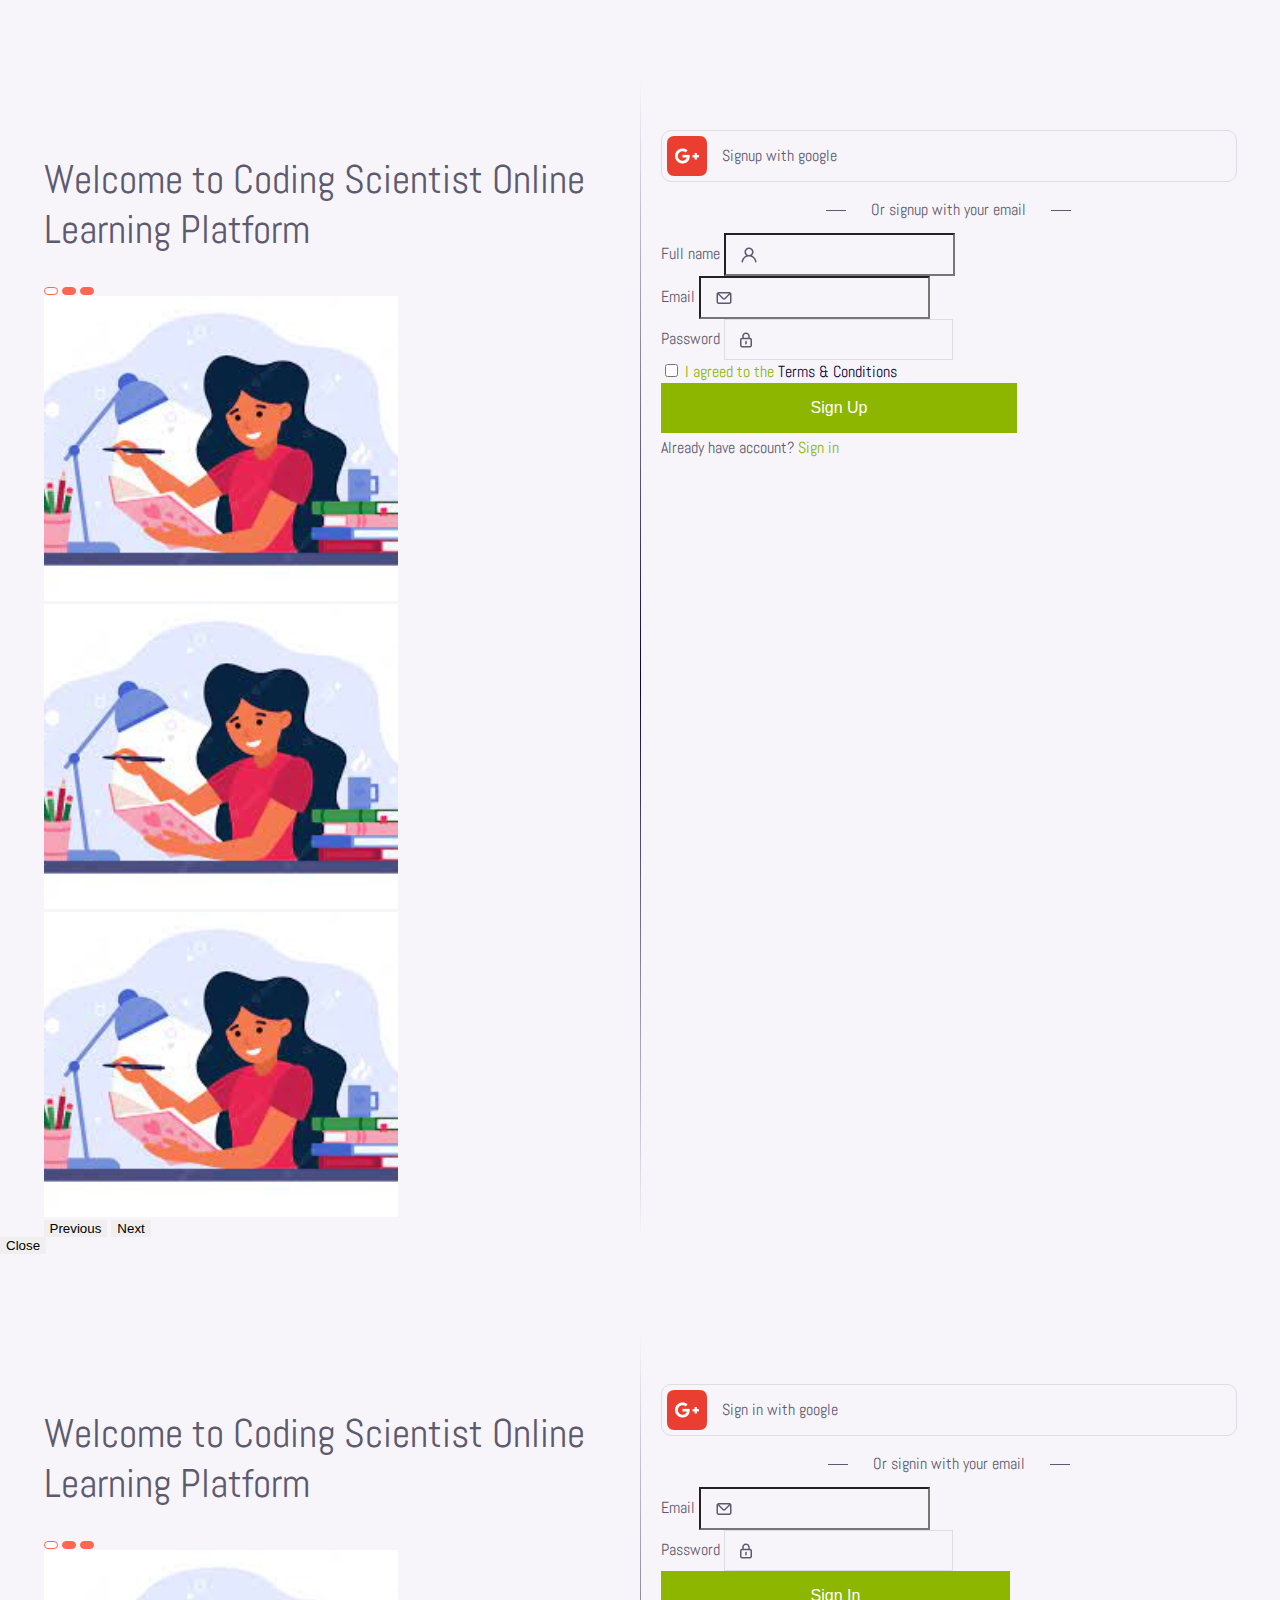
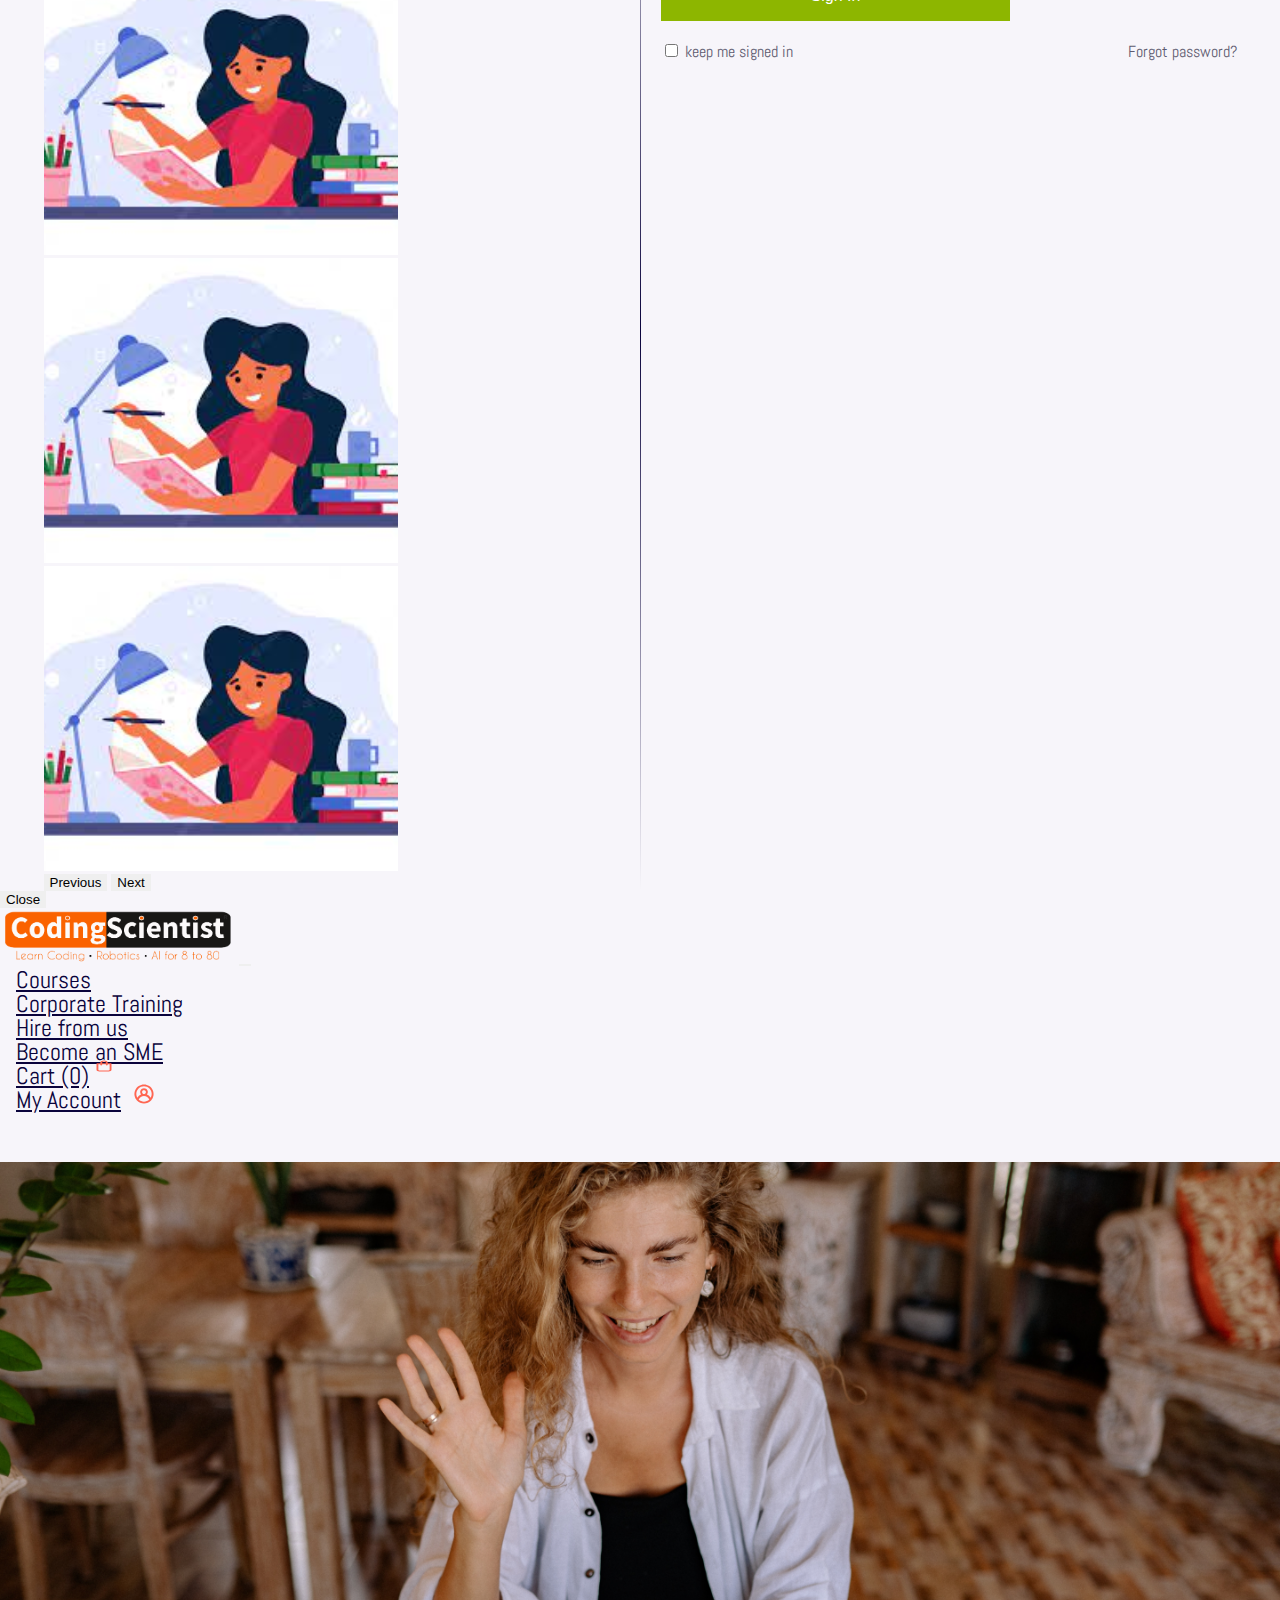
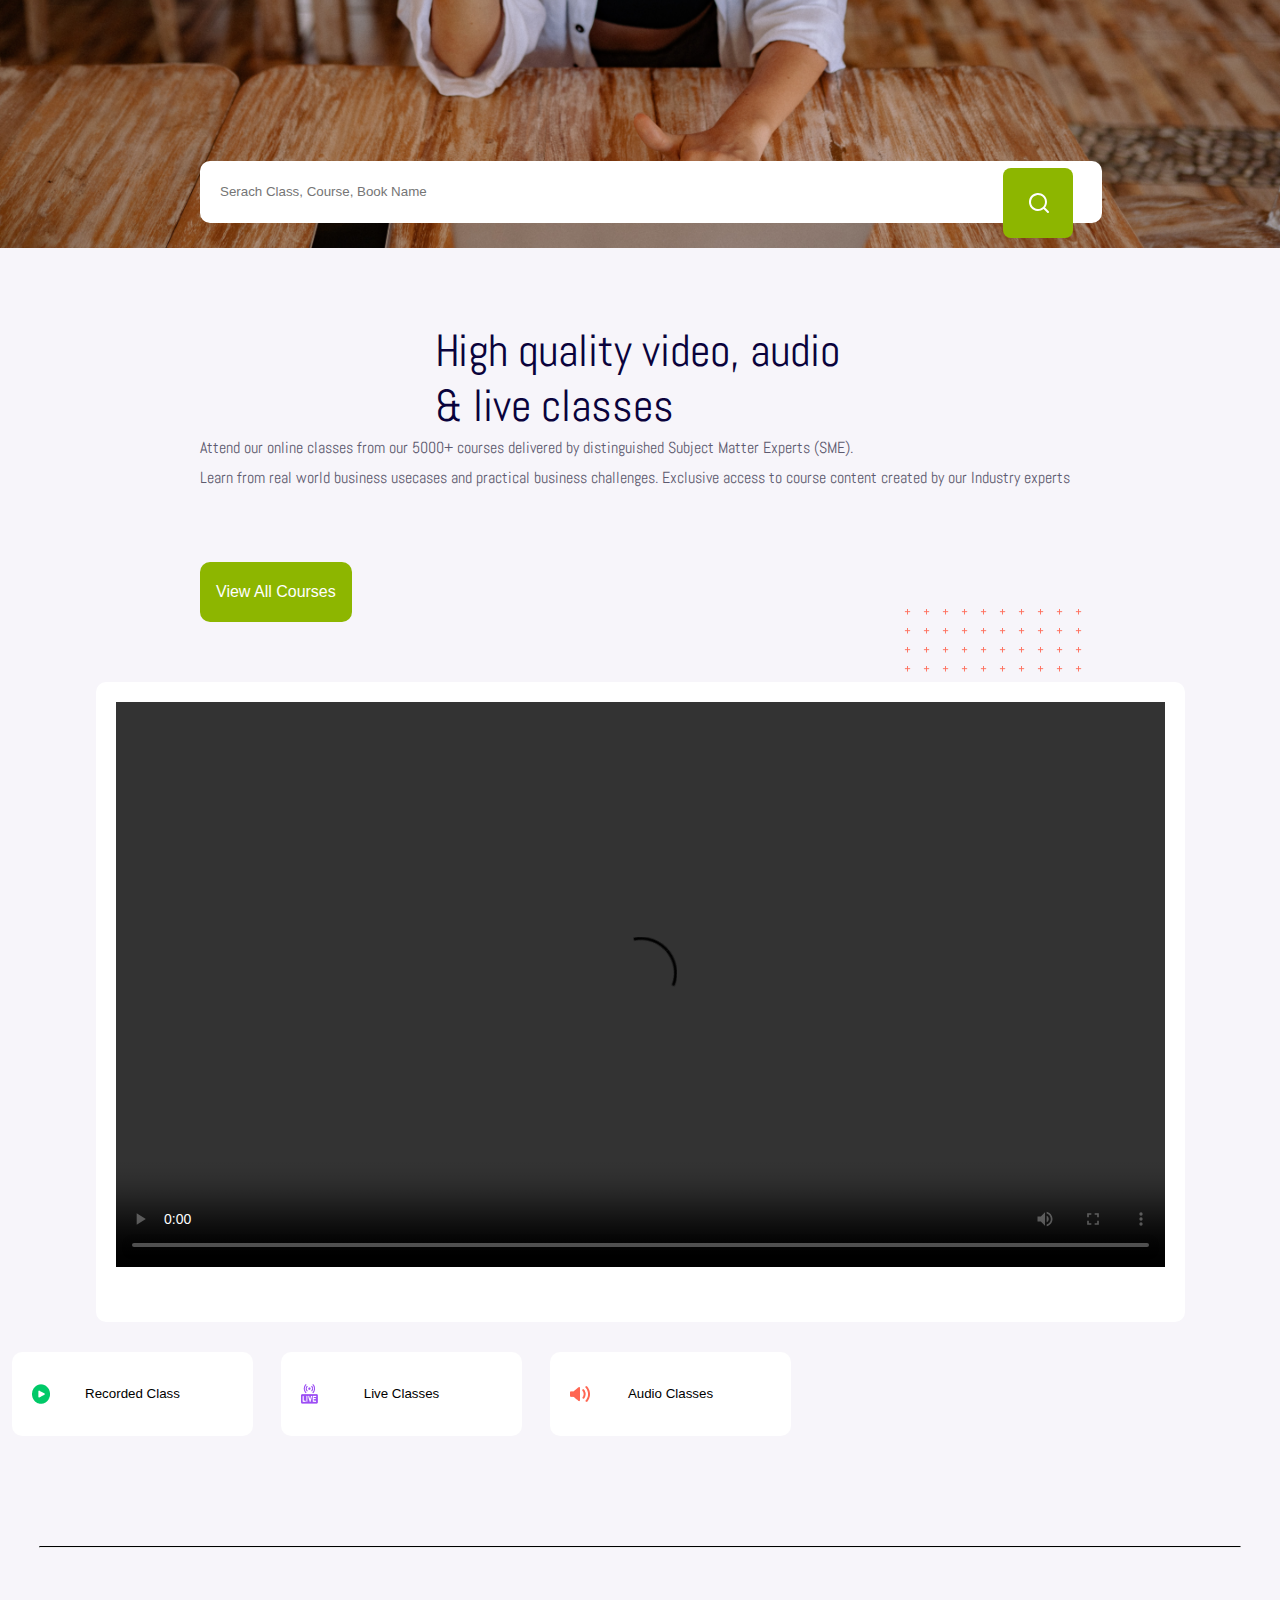
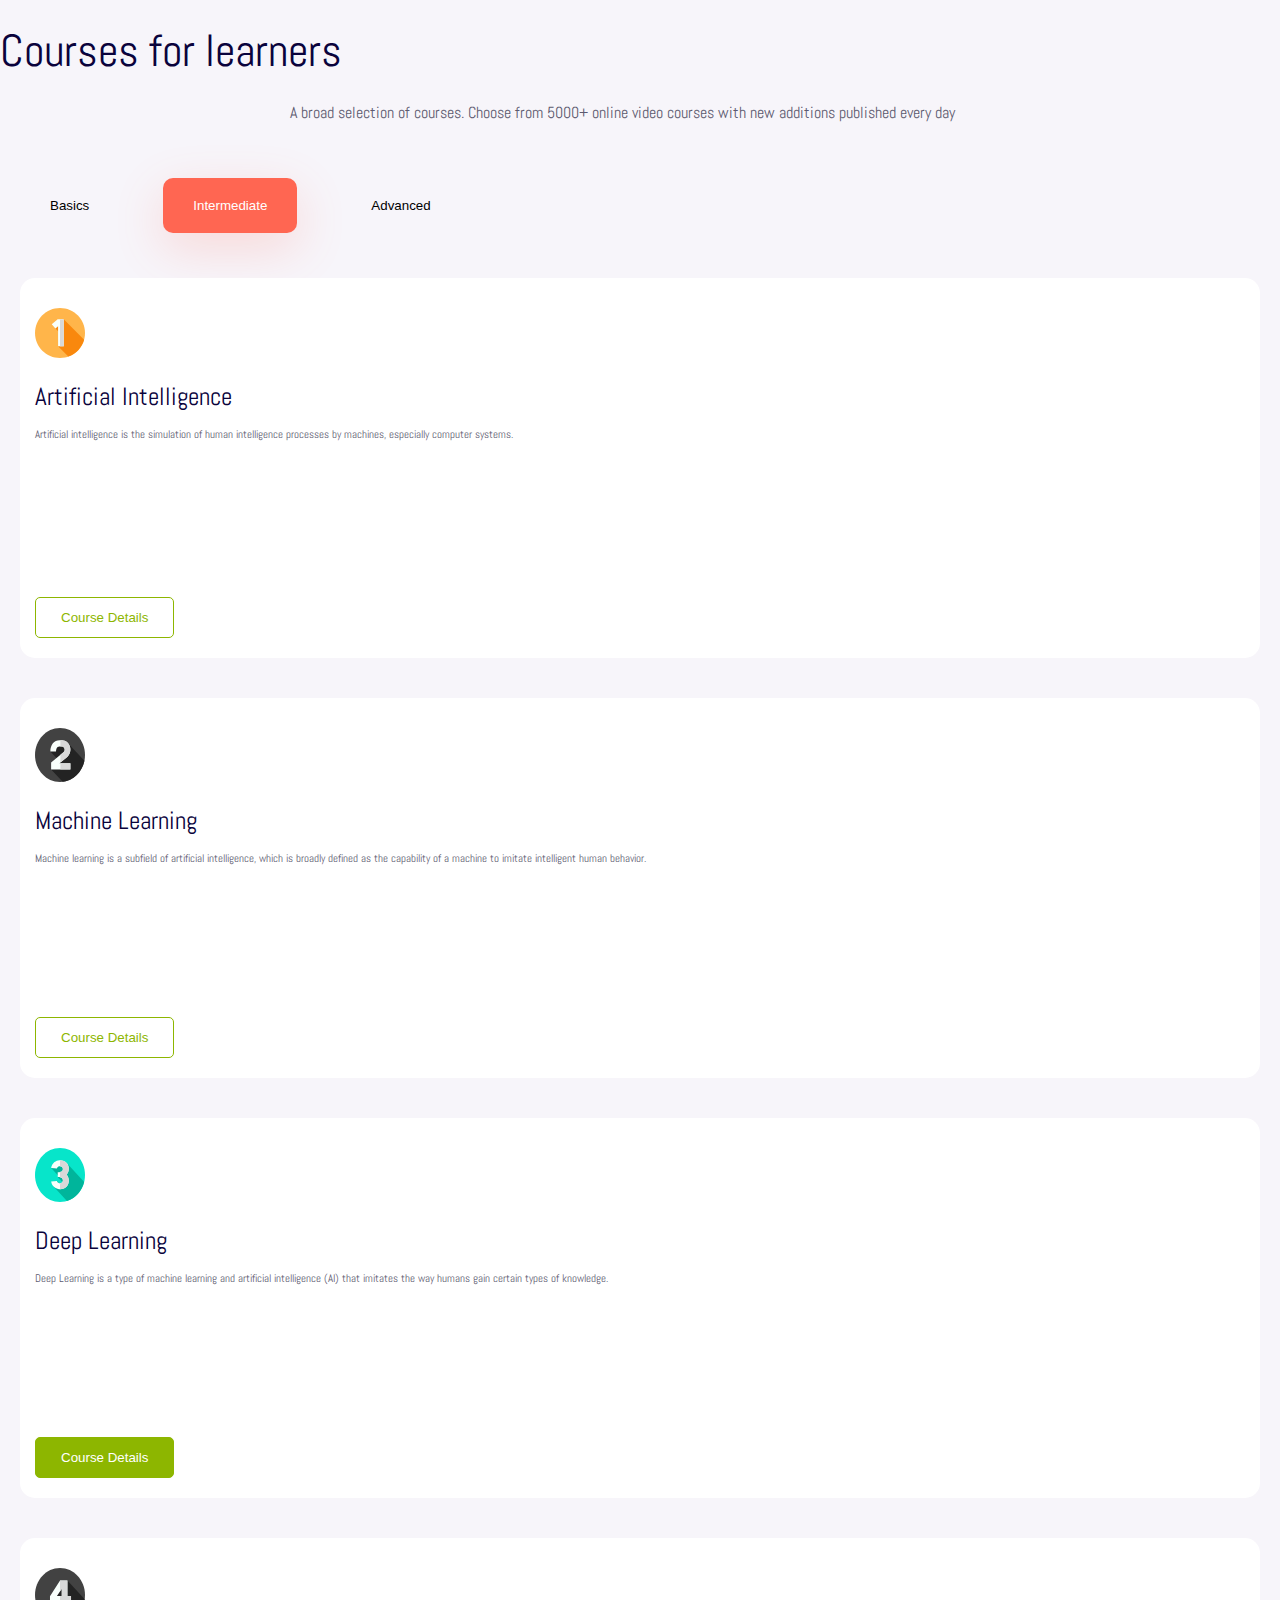
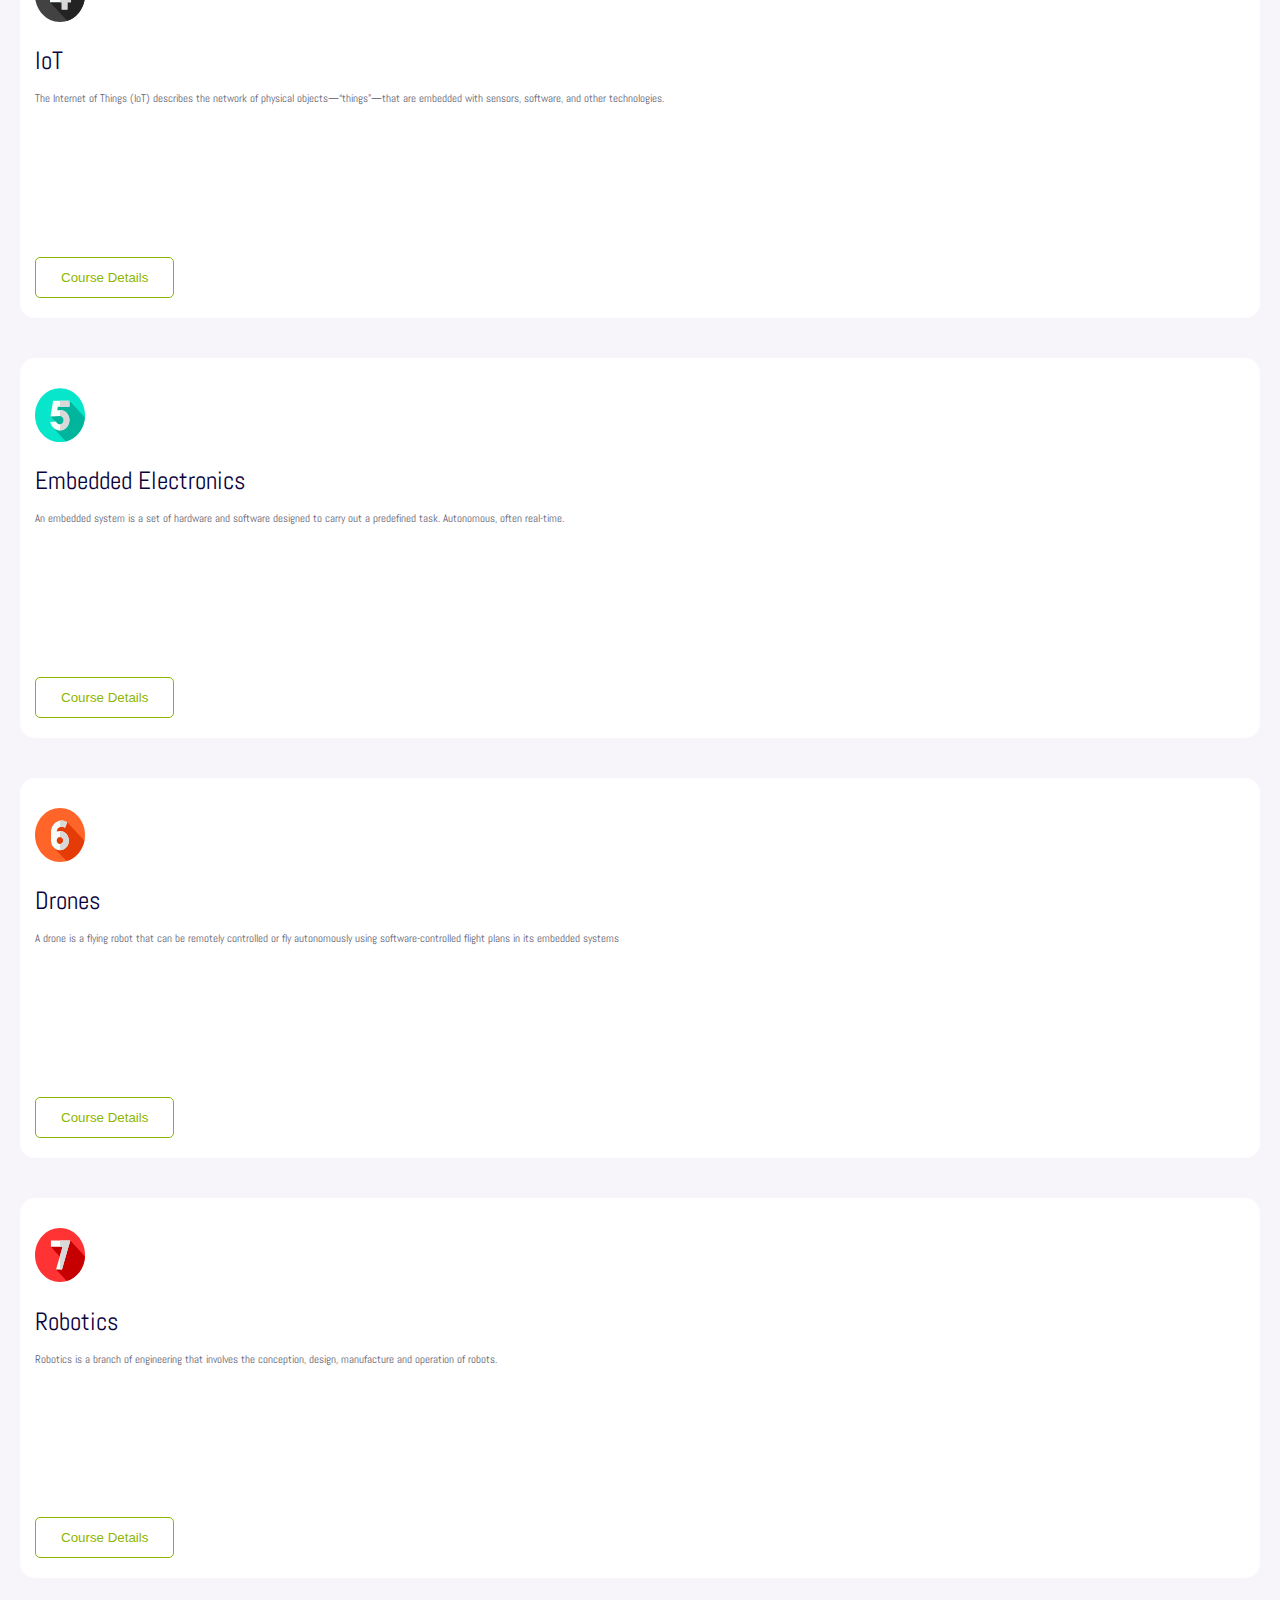
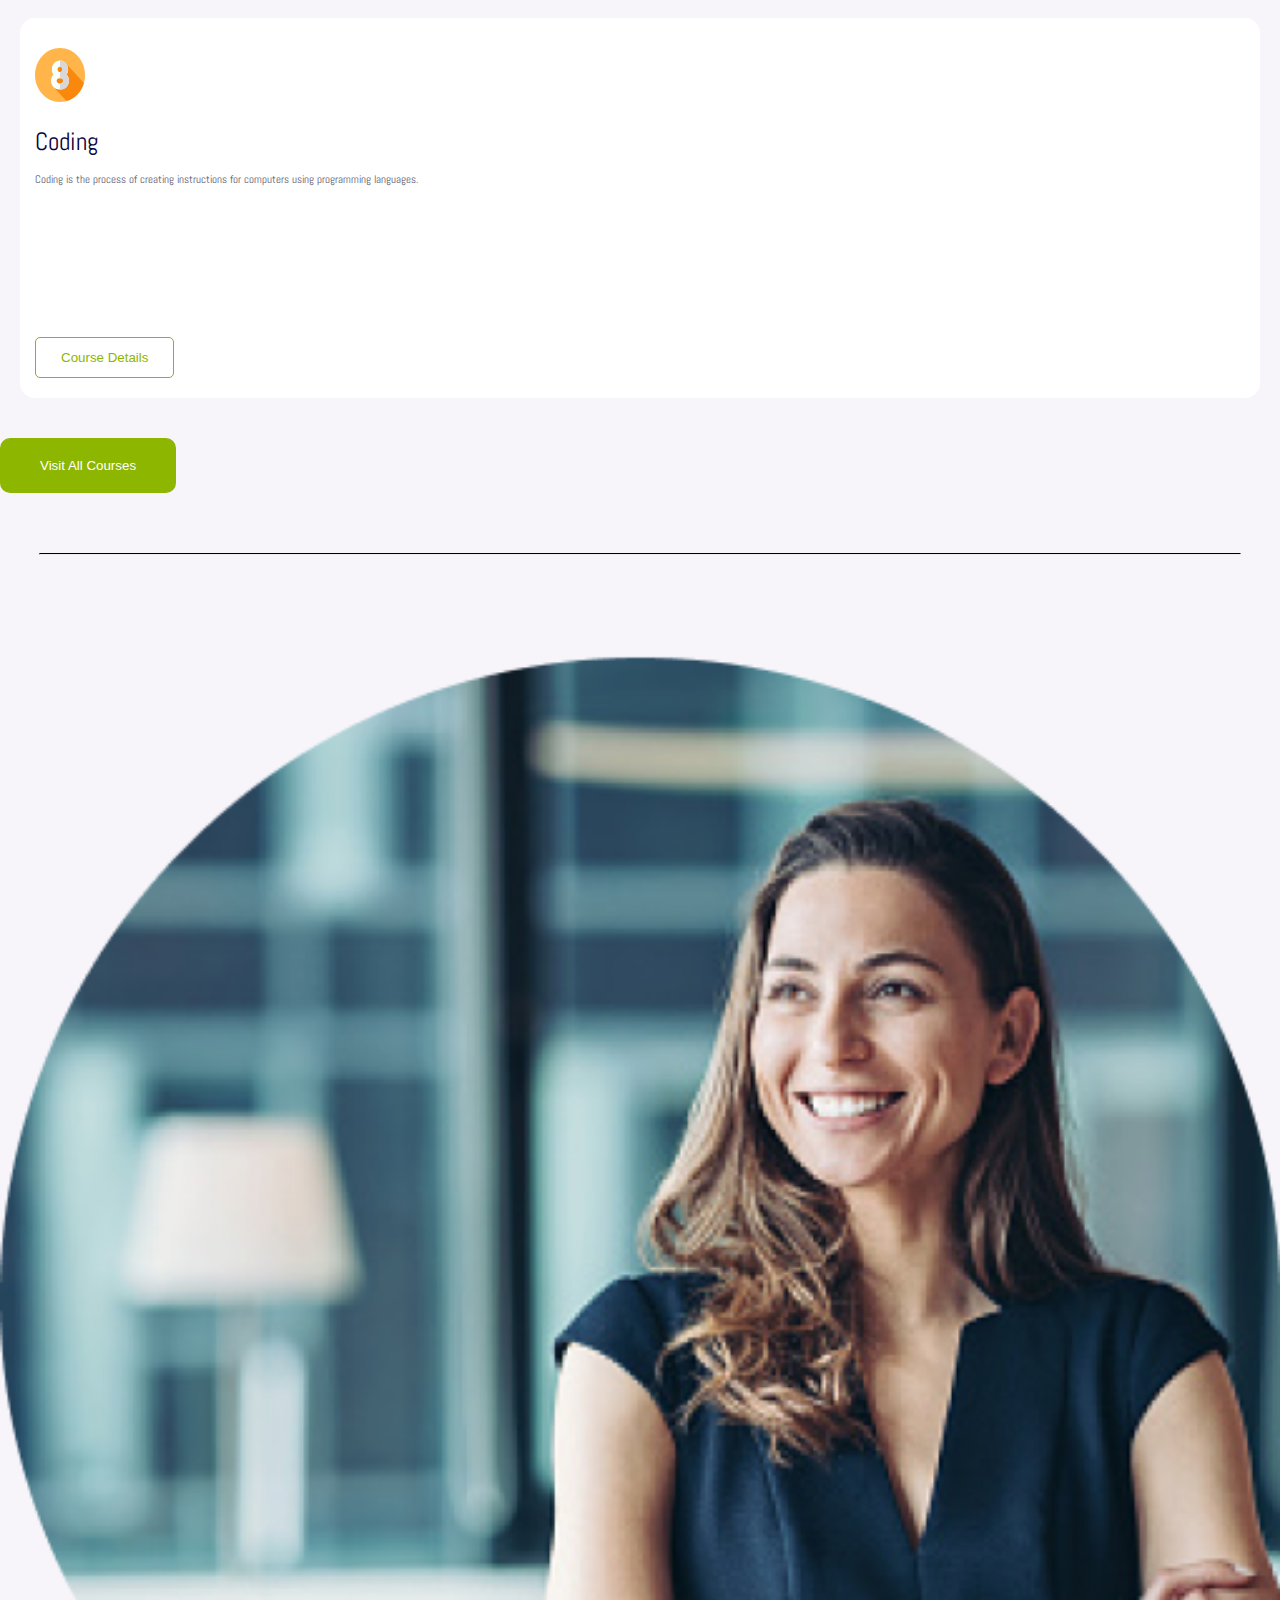
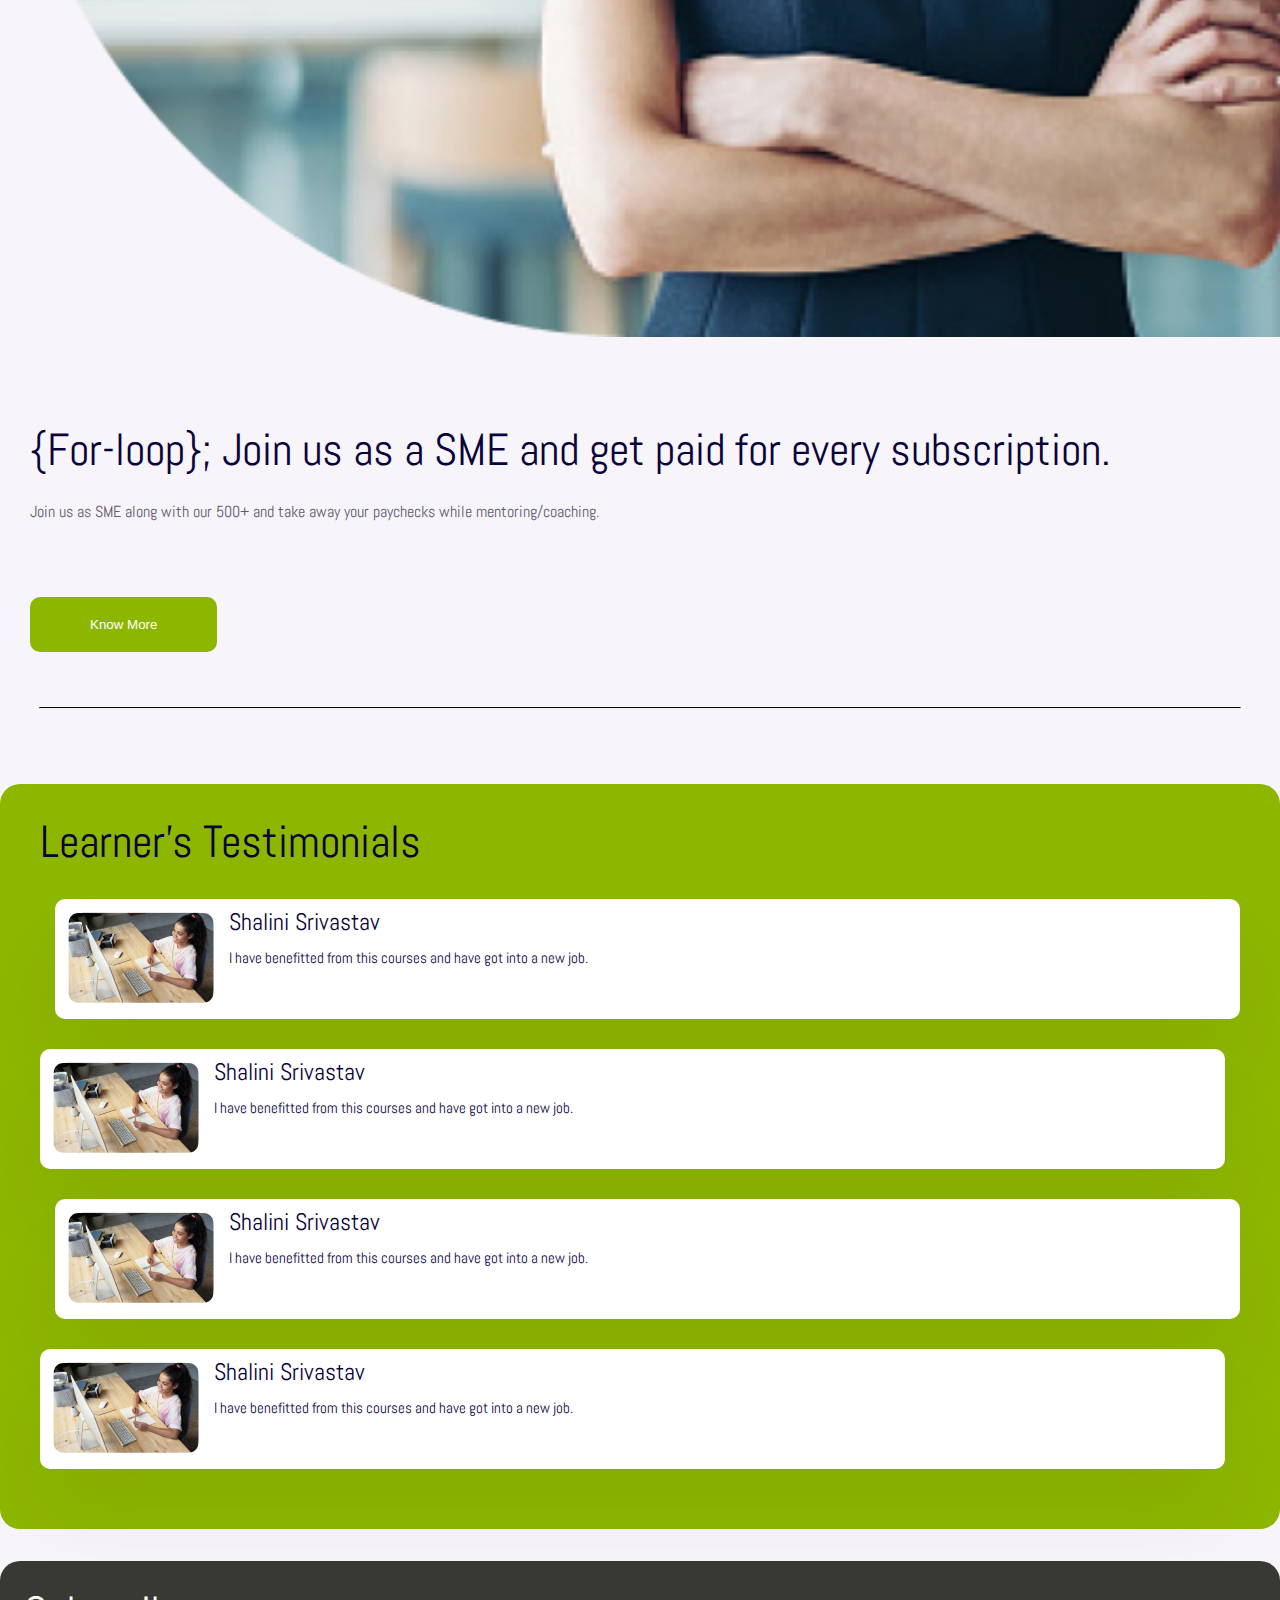
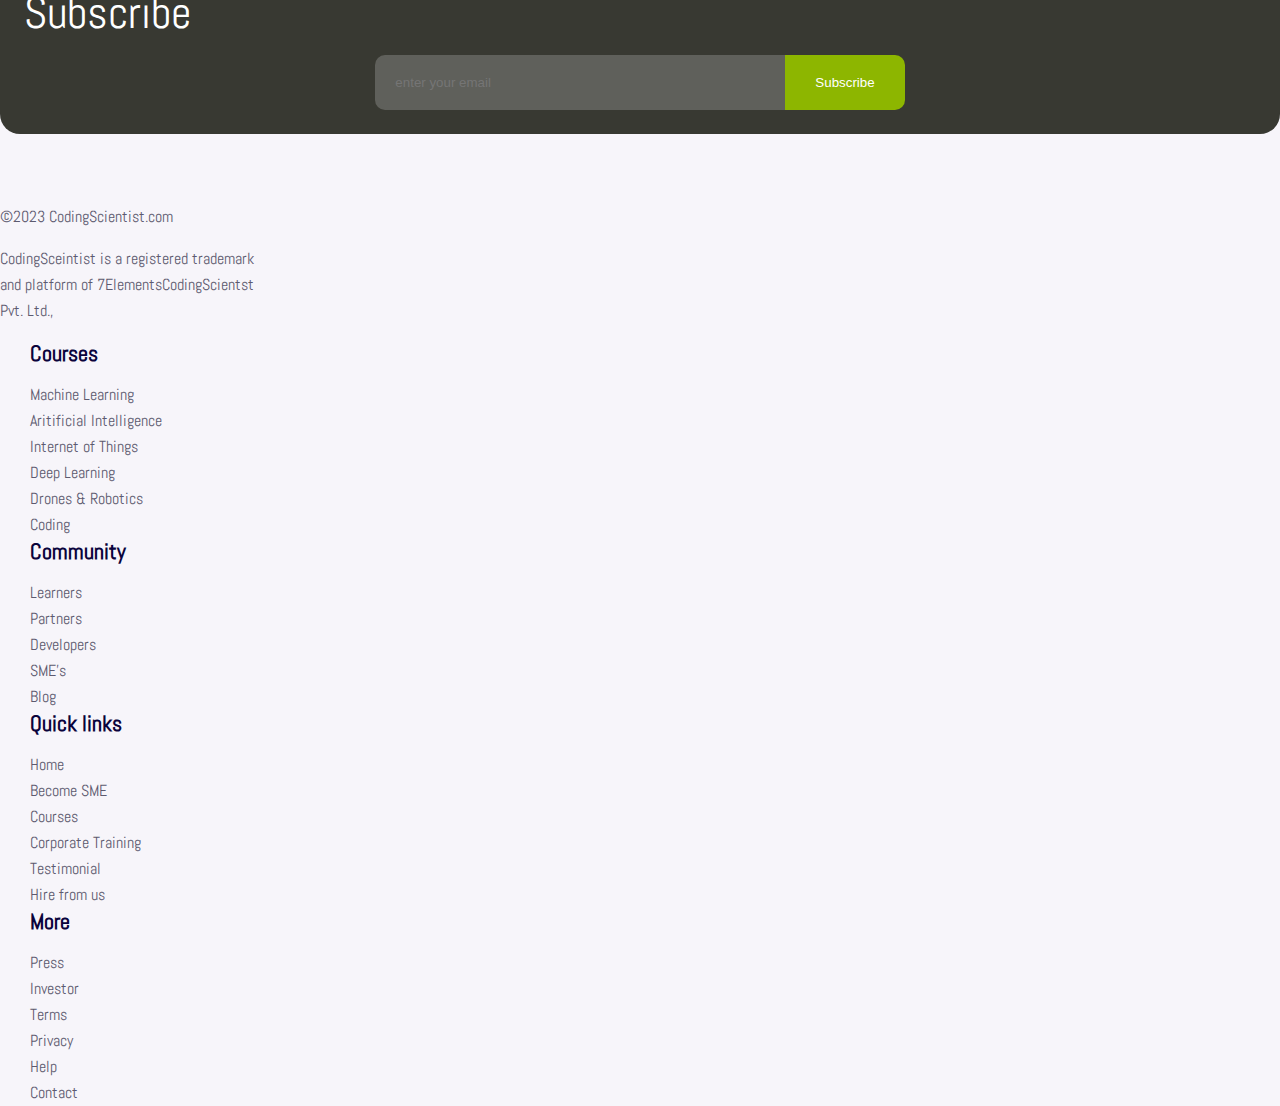
==== index.html @ 9335d9eb "First pushed changes" ====
<!doctype html>
<html lang="en">
  <head>
    <!-- Required meta tags -->
    <meta charset="utf-8">
    <meta name="viewport" content="width=device-width, initial-scale=1">

    <!-- Bootstrap CSS -->
    <link href="https://cdn.jsdelivr.net/npm/bootstrap@5.0.2/dist/css/bootstrap.min.css" rel="stylesheet" integrity="sha384-EVSTQN3/azprG1Anm3QDgpJLIm9Nao0Yz1ztcQTwFspd3yD65VohhpuuCOmLASjC" crossorigin="anonymous">
    <link href="style.css" rel="stylesheet">

    <title>CodingScientist</title>
  </head>
  <body>
    <!-- Button trigger modal -->

    <!-- Modal -->
    <div class="modal fade" id="signup" data-bs-backdrop="static" data-bs-keyboard="false" tabindex="-1" aria-labelledby="signup" aria-hidden="true">
      <div class="modal-dialog modal-dialog-centered modal-xl">
        <div class="modal-content">
          <div class="modal-body">
            <div class="sign-up-container">
              <div class="sign-up-left">
                <h1>Welcome to
                  Coding Scientist Online
                  Learning Platform</h1>
                  <div id="carouselExampleIndicators" class="carousel slide" data-bs-ride="carousel">
                    <div class="carousel-indicators">
                      <button type="button" data-bs-target="#carouselExampleIndicators" data-bs-slide-to="0" class="active" aria-current="true" aria-label="Slide 1"></button>
                      <button type="button" data-bs-target="#carouselExampleIndicators" data-bs-slide-to="1" aria-label="Slide 2"></button>
                      <button type="button" data-bs-target="#carouselExampleIndicators" data-bs-slide-to="2" aria-label="Slide 3"></button>
                    </div>
                    <div class="carousel-inner">
                      <div class="carousel-item active">
                        <img src="images/signup_image.svg" class="d-block" alt="...">
                      </div>
                      <div class="carousel-item">
                        <img src="images/signup_image.svg" class="d-block" alt="...">
                      </div>
                      <div class="carousel-item">
                        <img src="images/signup_image.svg" class="d-block" alt="...">
                      </div>
                    </div>
                    <button class="carousel-control-prev" type="button" data-bs-target="#carouselExampleIndicators" data-bs-slide="prev">
                      <span class="carousel-control-prev-icon" aria-hidden="true"></span>
                      <span class="visually-hidden">Previous</span>
                    </button>
                    <button class="carousel-control-next" type="button" data-bs-target="#carouselExampleIndicators" data-bs-slide="next">
                      <span class="carousel-control-next-icon" aria-hidden="true"></span>
                      <span class="visually-hidden">Next</span>
                    </button>
                  </div>
              </div>
              <div class="sign-up-center"></div>
              <div class="sign-up-right">
                <form class="form-update-label">
                  <div class="signup-top">
                    <img src="images/g_plus.png"/>
                    Signup with google
                  </div>
                  <div class="signup-email text-center">
                    <div class="sign-up-before">
                      <img src="images/before_line.png"/> <span>Or signup with your email</span> <img src="images/before_line.png"/>
                    </div>
                  </div>
                  <div class="mb-3">
                    <label for="exampleInputEmail1" class="form-label">Full name</label>
                    <input type="name" class="form-control full-name" id="exampleInputEmail1" aria-describedby="emailHelp">
                  </div>
                  <div class="mb-3">
                    <label for="exampleInputPassword1" class="form-label">Email</label>
                    <input type="email" class="form-control full-email" id="exampleInputPassword1">
                  </div>
                  <div class="mb-3">
                    <label for="exampleInputPassword1" class="form-label">Password</label>
                    <input type="password" class="form-control full-pass" id="exampleInputPassword1">
                  </div>
                  <div class="mb-3 form-check">
                    <input type="checkbox" class="form-check-input" id="exampleCheck1">
                    <label class="form-check-label agree-to-cont" for="exampleCheck1"><span class="agree-to">I agreed to the</span> Terms & Conditions</label>
                  </div>
                  <div class="mb-3 text-center">
                    <button type="submit" class="btn btn-primary signup-btn">Sign Up</button>
                  </div>
                  <div class="mb-3 form-check text-center">
                    <label class="form-check-label" for="exampleCheck2">Already have account? <span class="agree-to">Sign in</span></label>
                  </div>
                </form>
              </div>
            </div>
          </div>
          <div class="modal-footer">
            <button type="button" class="btn btn-secondary" data-bs-dismiss="modal">Close</button>
          </div>
        </div>
      </div>
    </div>

    <div class="modal fade" id="signin" data-bs-backdrop="static" data-bs-keyboard="false" tabindex="-1" aria-labelledby="signin" aria-hidden="true">
      <div class="modal-dialog modal-dialog-centered modal-xl">
        <div class="modal-content">
          <div class="modal-body">
            <div class="sign-up-container">
              <div class="sign-up-left">
                <h1>Welcome to
                  Coding Scientist Online
                  Learning Platform</h1>
                  <div id="carouselExampleIndicators" class="carousel slide" data-bs-ride="carousel">
                    <div class="carousel-indicators">
                      <button type="button" data-bs-target="#carouselExampleIndicators" data-bs-slide-to="0" class="active" aria-current="true" aria-label="Slide 1"></button>
                      <button type="button" data-bs-target="#carouselExampleIndicators" data-bs-slide-to="1" aria-label="Slide 2"></button>
                      <button type="button" data-bs-target="#carouselExampleIndicators" data-bs-slide-to="2" aria-label="Slide 3"></button>
                    </div>
                    <div class="carousel-inner">
                      <div class="carousel-item active">
                        <img src="images/signup_image.svg" class="d-block" alt="...">
                      </div>
                      <div class="carousel-item">
                        <img src="images/signup_image.svg" class="d-block" alt="...">
                      </div>
                      <div class="carousel-item">
                        <img src="images/signup_image.svg" class="d-block" alt="...">
                      </div>
                    </div>
                    <button class="carousel-control-prev" type="button" data-bs-target="#carouselExampleIndicators" data-bs-slide="prev">
                      <span class="carousel-control-prev-icon" aria-hidden="true"></span>
                      <span class="visually-hidden">Previous</span>
                    </button>
                    <button class="carousel-control-next" type="button" data-bs-target="#carouselExampleIndicators" data-bs-slide="next">
                      <span class="carousel-control-next-icon" aria-hidden="true"></span>
                      <span class="visually-hidden">Next</span>
                    </button>
                  </div>
              </div>
              <div class="sign-up-center"></div>
              <div class="sign-up-right">
                <form class="form-update-label">
                  <div class="signup-top">
                    <img src="images/g_plus.png"/>
                    Sign in with google
                  </div>
                  <div class="signup-email text-center">
                    <div class="sign-up-before">
                      <img src="images/before_line.png"/> <span>Or signin with your email</span> <img src="images/before_line.png"/>
                    </div>
                  </div>
                  <div class="mb-3">
                    <label for="exampleInputPassword1" class="form-label">Email</label>
                    <input type="email" class="form-control full-email" id="exampleInputPassword1">
                  </div>
                  <div class="mb-3">
                    <label for="exampleInputPassword1" class="form-label">Password</label>
                    <input type="password" class="form-control full-pass" id="exampleInputPassword1">
                  </div>
                  <div class="text-center mb-20">
                    <button type="submit" class="btn btn-primary signup-btn">Sign In</button>
                  </div>
                  <div class="mb-3 form-check">
                    <div class="sign-in">
                      <div>
                        <input type="checkbox" class="form-check-input" id="exampleCheck1">
                        <label class="form-check-label sign-in-label" for="exampleCheck1">keep me signed in</label>
                      </div>
                      <div>Forgot password?</div>
                    </div>
                  </div>
                </form>
              </div>
            </div>
          </div>
          <div class="modal-footer">
            <button type="button" class="btn btn-secondary" data-bs-dismiss="modal">Close</button>
          </div>
        </div>
      </div>
    </div>
    
    <section class="main-container">
      <nav class="navbar navbar-expand-lg navbar-padding-update navbar-light">
        <div class="container-fluid">
            <a class="navbar-brand" href="#"><img src="images/logo.png" width="235"/></a>
          <button class="navbar-toggler" type="button" data-bs-toggle="collapse" data-bs-target="#navbarSupportedContent" aria-controls="navbarSupportedContent" aria-expanded="false" aria-label="Toggle navigation">
            <span class="navbar-toggler-icon"></span>
          </button>
          <div class="collapse navbar-collapse" id="navbarSupportedContent">
            <div class="d-flex">
              <ul class="navbar-nav me-auto mb-2 mb-lg-0">
                <li class="nav-item">
                  <a class="nav-link active" aria-current="page" href="#" data-bs-toggle="modal" data-bs-target="#signup">Courses</a>
                </li>
                <li class="nav-item">
                  <a class="nav-link active" aria-current="page" href="#" data-bs-toggle="modal" data-bs-target="#signin">Corporate Training</a>
                </li>
                <li class="nav-item">
                  <a class="nav-link active" aria-current="page" href="#">Hire from us</a>
                </li>
                <li class="nav-item">
                  <a class="nav-link active" aria-current="page" href="#">Become an SME</a>
                </li>
                <li class="nav-item">
                  <a class="nav-link active cart-icon" aria-current="page" href="#">Cart (0)</a>
                </li>
                <li class="nav-item">
                  <a class="nav-link active profile-icon" aria-current="page" href="#">My Account</a>
                </li>
              </ul>
            </div>
          </div>
        </div>
      </nav>
      <article class="landing-search-image-container">
        <img src="images/landing_img_less.png"/>
        <div class="search-container">
          <div class="search-cont-text">
            <input placeholder="Serach Class, Course, Book Name"/>
            <span class="search-icon"></span>
          </div>
        </div>
      </article>
      <article class="live-classes">
        <h1 class="text-center">High quality video, audio & live classes</h1>
        <p class="text-center">Attend our online classes from our 5000+ courses delivered by distinguished Subject Matter Experts (SME).</p> 
        <p class="text-center">Learn from real world business usecases and practical business challenges. Exclusive access to course content created by our Industry experts</p>
        <p class="text-center"><button class="view-courses">View All Courses</button></p>
      </article>
      <article class="live-video-container">
        <div class="live-video-session">
          <video controls>
            <source src="images/video.MP4" type="video/mp4">
            Your browser does not support the video tag.
          </video>          
        </div>
        <div class="live-buttons text-center">
          <button class="recorded"><span></span>Recorded Class</button>
          <button class="live-record"><span></span>Live Classes</button>
          <button class="audio-record"><span></span>Audio Classes</button>
        </div>
      </article>
      <hr class="line-hr"/>
      <article class="course-container">
        <h1 class="main-header text-center">Courses for learners</h1>
        <p class="main-para text-center">A broad selection of courses.  Choose from 5000+ online video courses with new additions published every day</p>
        <div class="course-btn-content">
          <div class="course-btn-container text-center">
            <button>Basics</button>
            <button class="active">Intermediate</button>
            <button>Advanced</button>
          </div>
          <div class="course-list">
            <div class="row col-sm-11 course-list-row">
              <div class="col-sm-3 course-details">
                <div class="course-details-para">
                  <span class="circle text-center"><img src="images/circle_one.svg"/></span>
                  <h2 class="course-para-text">Artificial Intelligence</h2>
                  <p class="course-process">Artificial intelligence is the simulation of human intelligence processes by machines, especially computer systems. </p>
                  <div class="course-position-btn text-center">
                    <button class="course-btn">Course Details</button>
                  </div>
                </div>
              </div>
              <div class="col-sm-3 course-details">
                <div class="course-details-para">
                  <span class="circle text-center"><img src="images/circle_two.svg"/></span>
                  <h2 class="course-para-text">Machine Learning</h2>
                  <p class="course-process">Machine learning is a subfield of artificial intelligence, which is broadly defined as the capability of a machine to imitate intelligent human behavior.</p>
                  <div class="course-position-btn text-center">
                    <button class="course-btn">Course Details</button>
                  </div>
                </div>
              </div>
              <div class="col-sm-3 course-details">
                <div class="course-details-para">
                  <span class="circle text-center"><img src="images/circle_three.svg"/></span>
                  <h2 class="course-para-text">Deep Learning</h2>
                  <p class="course-process">Deep Learning is a type of machine learning and artificial intelligence (AI) that imitates the way humans gain certain types of knowledge.</p>
                  <div class="course-position-btn text-center">
                    <button class="course-btn course-btn-active">Course Details</button>
                  </div>
                </div>
              </div>
              <div class="col-sm-3 course-details">
                <div class="course-details-para">
                  <span class="circle text-center"><img src="images/circle_four.svg"/></span>
                  <h2 class="course-para-text">IoT</h2>
                  <p class="course-process">The Internet of Things (IoT) describes the network of physical objects—“things”—that are embedded with sensors, software, and other technologies.</p>
                  <div class="course-position-btn text-center">
                    <button class="course-btn">Course Details</button>
                  </div>
                </div>
              </div>
              <div class="col-sm-3 course-details">
                <div class="course-details-para">
                  <span class="circle text-center"><img src="images/circle_five.svg"/></span>
                  <h2 class="course-para-text">Embedded Electronics</h2>
                  <p class="course-process">An embedded system is a set of hardware and software designed to carry out a predefined task. Autonomous, often real-time.</p>
                  <div class="course-position-btn text-center">
                    <button class="course-btn">Course Details</button>
                  </div>
                </div>
              </div>
              <div class="col-sm-3 course-details">
                <div class="course-details-para">
                  <span class="circle text-center"><img src="images/circle_six.svg"/></span>
                  <h2 class="course-para-text">Drones</h2>
                  <p class="course-process">A drone is a flying robot that can be remotely controlled or fly autonomously using software-controlled flight plans in its embedded systems</p>
                  <div class="course-position-btn text-center">
                    <button class="course-btn">Course Details</button>
                  </div>
                </div>
              </div>
              <div class="col-sm-3 course-details">
                <div class="course-details-para">
                  <span class="circle text-center"><img src="images/circle_seven.svg"/></span>
                  <h2 class="course-para-text">Robotics</h2>
                  <p class="course-process">Robotics is a branch of engineering that involves the conception, design, manufacture and operation of robots.</p>
                  <div class="course-position-btn text-center">
                    <button class="course-btn">Course Details</button>
                  </div>
                </div>
              </div>
              <div class="col-sm-3 course-details">
                <div class="course-details-para">
                  <span class="circle text-center"><img src="images/circle_eight.svg"/></span>
                  <h2 class="course-para-text">Coding</h2>
                  <p class="course-process">Coding is the process of creating instructions for computers using programming languages.</p>
                  <div class="course-position-btn text-center">
                    <button class="course-btn">Course Details</button>
                  </div>
                </div>
              </div>
            </div>
          </div>
        </div>
        <div class="text-center">
          <button class="light-green-btn visit-all-courses">Visit All Courses</button>
        </div>
      </article>
      <hr class="line-hr"/>
      <article class="join-container">
        <div class="col-sm-10 row join-container-row">
          <div class="row">
            <div class="col-sm">
              <img src="images/join-us.png" width="100%"/>
            </div>
            <div class="col-sm-6 join-container-text">
              <h1 class="main-header">{For-loop}; Join us as a SME and get paid for every subscription. </h1>
              <p class="main-para">Join us as SME along with our 500+  and take away your paychecks while mentoring/coaching.</p>
              <button class="light-green-btn know-more">Know More</button>
            </div>
          </div>        
      </article>

      <hr class="line-hr"/>
      <article class="testimonials-container">
          <div class="col-sm-10 testimonials-container-row">
            <h1 class="main-header">Learner’s Testimonials</h1>
            <div class="row">
              <div class="col-sm-6 testimonial-column-header">
                <div class="testimonials-column mb-30">
                  <div>
                    <img src="images/testimonial.png" class="testimonials-column-img"/>
                  </div>
                  <div class="testimonials-column-right">
                    <h3>Shalini Srivastav</h3>
                    <p>I have benefitted from this courses and have got into a new job.</p>
                  </div>
                </div>
              </div>
              <div class="col-sm-6 testimonial-column-header">
                <div class="testimonials-column mb-30">
                  <div>
                    <img src="images/testimonial.png" class="testimonials-column-img"/>
                  </div>
                  <div class="testimonials-column-right">
                    <h3>Shalini Srivastav</h3>
                    <p>I have benefitted from this courses and have got into a new job.</p>
                  </div>
                </div>
              </div> 
              <div class="col-sm-6 testimonial-column-header">
                <div class="testimonials-column mb-30">
                  <div>
                    <img src="images/testimonial.png" class="testimonials-column-img"/>
                  </div>
                  <div class="testimonials-column-right">
                    <h3>Shalini Srivastav</h3>
                    <p>I have benefitted from this courses and have got into a new job.</p>
                  </div>
                </div>
              </div> 
              <div class="col-sm-6 testimonial-column-header">
                <div class="testimonials-column mb-30">
                  <div>
                    <img src="images/testimonial.png" class="testimonials-column-img"/>
                  </div>
                  <div class="testimonials-column-right">
                    <h3>Shalini Srivastav</h3>
                    <p>I have benefitted from this courses and have got into a new job.</p>
                  </div>
                </div>
              </div> 
            </div> 
          </div>
      </article>
      <article class="subscribe-container">
        <div class="col-sm-10 row subscribe-container-row">
          <h1 class="main-header text-center">Subscribe</h1>
          <div class="subscribe-input-container text-center">
            <input type="text" placeholder="enter your email"/>
            <button class="light-green-btn">Subscribe</button>
          </div>
        </div>
      </article>
      <footer class="landing-footer">
        <div class="row col-sm-10 landing-footer-row">
          <div class="footer-container-grid copy-right">
            <p>&copy;2023 CodingScientist.com</p>
            <p>CodingSceintist is a registered trademark and platform of 7ElementsCodingScientst Pvt. Ltd., </p>
          </div>
          <div class="footer-container-grid pd-left">
            <h3>Courses</h3>
            <ul>
              <li>Machine Learning</li>
              <li>Aritificial Intelligence</li>
              <li>Internet of Things</li>
              <li>Deep Learning</li>
              <li>Drones & Robotics</li>
              <li>Coding</li>
            </ul>
          </div>
          <div class="footer-container-grid pd-left">
            <h3>Community</h3>
            <ul>
              <li>Learners</li>
              <li>Partners</li>
              <li>Developers</li>
              <li>SME’s</li>
              <li>Blog</li>
            </ul>
          </div>
          <div class="footer-container-grid pd-left">
            <h3>Quick links</h3>
            <ul>
              <li>Home</li>
              <li>Become SME</li>
              <li>Courses</li>
              <li>Corporate Training</li>
              <li>Testimonial</li>
              <li>Hire from us</li>
            </ul>
          </div>
          <div class="footer-container-grid pd-left">
            <h3>More</h3>
            <ul>
              <li>Press</li>
              <li>Investor</li>
              <li>Terms</li>
              <li>Privacy</li>
              <li>Help</li>
              <li>Contact</li>
            </ul>
          </div>
        </div>
      </footer>
    </section>

    <!-- Optional JavaScript; choose one of the two! -->

    <!-- Option 1: Bootstrap Bundle with Popper -->
    <script src="https://cdn.jsdelivr.net/npm/bootstrap@5.0.2/dist/js/bootstrap.bundle.min.js" integrity="sha384-MrcW6ZMFYlzcLA8Nl+NtUVF0sA7MsXsP1UyJoMp4YLEuNSfAP+JcXn/tWtIaxVXM" crossorigin="anonymous"></script>

    <!-- Option 2: Separate Popper and Bootstrap JS -->
    <!--
    <script src="https://cdn.jsdelivr.net/npm/@popperjs/core@2.9.2/dist/umd/popper.min.js" integrity="sha384-IQsoLXl5PILFhosVNubq5LC7Qb9DXgDA9i+tQ8Zj3iwWAwPtgFTxbJ8NT4GN1R8p" crossorigin="anonymous"></script>
    <script src="https://cdn.jsdelivr.net/npm/bootstrap@5.0.2/dist/js/bootstrap.min.js" integrity="sha384-cVKIPhGWiC2Al4u+LWgxfKTRIcfu0JTxR+EQDz/bgldoEyl4H0zUF0QKbrJ0EcQF" crossorigin="anonymous"></script>
    -->
  </body>
</html>
---- style.css ----
/* http://meyerweb.com/eric/tools/css/reset/ 
   v2.0 | 20110126
   License: none (public domain)
*/
html, body, div, span, applet, object, iframe,
h1, h2, h3, h4, h5, h6, p, blockquote, pre,
a, abbr, acronym, address, big, cite, code,
del, dfn, em, img, ins, kbd, q, s, samp,
small, strike, strong, sub, sup, tt, var,
b, u, i, center,
dl, dt, dd, ol, ul, li,
fieldset, form, label, legend,
table, caption, tbody, tfoot, thead, tr, th, td,
article, aside, canvas, details, embed,
figure, figcaption, footer, header, hgroup,
menu, nav, output, ruby, section, summary,
time, mark, audio, video {
  margin: 0;
  padding: 0;
  border: 0;
  font-size: 100%;
  font: inherit;
  vertical-align: baseline;
}

/* HTML5 display-role reset for older browsers */
article, aside, details, figcaption, figure,
footer, header, hgroup, menu, nav, section {
  display: block;
}

body {
  line-height: 1;
}

ol, ul {
  list-style: none;
}

blockquote, q {
  quotes: none;
}

blockquote:before, blockquote:after,
q:before, q:after {
  content: "";
  content: none;
}

table {
  border-collapse: collapse;
  border-spacing: 0;
}

button {
  border: 0;
}
button:focus {
  border: 0;
}

input[type=text], input[type=password], input[type=number] {
  border: 0;
  outline: 0;
}
input[type=text]:focus, input[type=password]:focus, input[type=number]:focus {
  border: 0;
  outline: 0;
}

@font-face {
  font-family: AbelFont;
  src: url(font/Abel-Regular.ttf);
}
.main-header {
  color: #0A033C;
  font-size: 45px;
  font-weight: 400;
  line-height: 55px;
}

.main-para {
  color: #5D5A6F;
  font-size: 16px;
  font-weight: 400;
  line-height: 30px;
}

.mb-20 {
  margin-bottom: 20px;
}

.light-green-btn {
  background-color: #8DB600;
  color: #ffffff;
}

input[type=text], input[type=password], input[type=number] {
  border: 1px solid #DEDDE4;
}
input[type=text]:focus, input[type=password]:focus, input[type=number]:focus {
  border: 1px solid #DEDDE4;
}

body {
  background-color: #F7F5FA;
  font-family: AbelFont, "Open Sans", "Helvetica Neue", sans-serif;
}

.main-container .navbar .navbar-toggler {
  border: 0;
  box-shadow: none;
}
.main-container .navbar.navbar-expand-lg .navbar-collapse {
  justify-content: flex-end;
}
.main-container .navbar-padding-update .navbar-nav .nav-link {
  padding: 0 16px;
  color: #0A033C;
  font-size: 24px;
  font-weight: 400;
  line-height: 24px;
}
.main-container .navbar-padding-update .navbar-nav .nav-link.cart-icon {
  background: url("images/cart.svg") no-repeat right 0px;
  background-size: 20px 12px;
  padding-right: 25px;
}
.main-container .navbar-padding-update .navbar-nav .nav-link.profile-icon {
  background: url("images/profile.svg") no-repeat 134px 0px;
  background-size: 20px;
  padding-right: 38px;
}
.main-container .landing-search-image-container {
  width: 100%;
  margin-top: 50px;
  position: relative;
}
.main-container .landing-search-image-container img {
  width: 100%;
}
.main-container .landing-search-image-container .search-container {
  text-align: center;
  width: 100%;
  position: absolute;
  bottom: 28px;
}
.main-container .landing-search-image-container .search-container .search-cont-text {
  width: calc(100% - 400px);
  position: relative;
  margin: 0px auto;
}
.main-container .landing-search-image-container .search-container input {
  height: 60px;
  border-radius: 10px;
  background: #ffffff;
  border: 0;
  width: 100%;
  padding-left: 20px;
}
.main-container .landing-search-image-container .search-container input:focus {
  border: 0;
}
.main-container .landing-search-image-container .search-container .search-icon {
  background: url("images/search.svg") #8DB600 no-repeat center;
  padding: 12px;
  border-radius: 8px;
  width: 46px;
  height: 46px;
  display: inline-block;
  position: absolute;
  right: 7px;
  top: 7px;
}
.main-container .live-classes {
  margin-top: 72px;
}
.main-container .live-classes h1 {
  color: #0A033C;
  font-size: 45px;
  font-weight: 400;
  line-height: 55px;
  max-width: 411px;
  margin: 0px auto;
}
.main-container .live-classes p {
  color: #5D5A6F;
  font-size: 16px;
  font-weight: 400;
  line-height: 30px;
  max-width: calc(100% - 400px);
  margin: 0px auto;
}
.main-container .live-classes p:first-child {
  margin-top: 5px;
}
.main-container .live-classes .view-courses {
  background-color: #8DB600;
  padding: 20px 16px;
  border-radius: 10px;
  border: 0;
  margin: 69px 0 60px 0;
  color: #ffffff;
  font-size: 16px;
  font-weight: false;
  line-height: 20px;
}
.main-container .live-video-container {
  margin: 0 auto 100px;
  padding-top: 100px;
  background: url("images/Pattern.png") no-repeat 82% 22px;
  margin-top: -100px;
}
.main-container .live-video-container .live-video-session {
  width: 1049px;
  height: 600px;
  padding: 20px;
  background-color: #ffffff;
  border-radius: 10px;
  margin: 0px auto;
}
.main-container .live-video-container .live-video-session video {
  width: 100%;
  height: 565px;
}
.main-container .live-video-container .live-buttons {
  margin-top: 30px;
}
.main-container .live-video-container .live-buttons button {
  margin: 0 12px 10px 12px;
  width: 241px;
  height: 84px;
  padding: 30px;
  border-radius: 10px;
}
.main-container .live-video-container .live-buttons button span {
  width: 44px;
  height: 44px;
  border-radius: 5px;
  background: #E5FFF3;
}
.main-container .live-video-container .live-buttons button.recorded {
  background: url("images/play.png") no-repeat #ffffff 20px center;
}
.main-container .live-video-container .live-buttons button.live-record {
  background: url("images/live.png") no-repeat #ffffff 20px center;
}
.main-container .live-video-container .live-buttons button.audio-record {
  background: url("images/audio.png") no-repeat #ffffff 20px center;
}
.main-container .line-hr {
  width: calc(100% - 80px);
  margin: 0px auto;
  border-top: 1px solid #000000;
  margin-bottom: 75px;
}
.main-container .course-container h1 {
  margin-bottom: 20px;
}
.main-container .course-container .main-para {
  max-width: 700px;
  margin: 0px auto 50px;
}
.main-container .course-container .course-btn-content .course-btn-container {
  margin-bottom: 45px;
}
.main-container .course-container .course-btn-content .course-btn-container button {
  background: transparent;
  padding: 20px 30px;
  margin: 0 20px;
}
.main-container .course-container .course-btn-content .course-btn-container button.active {
  background: #FF6652;
  box-shadow: 0px 15px 50px rgba(255, 102, 82, 0.2);
  border-radius: 10px;
  color: #ffffff;
}
.main-container .course-container .course-btn-content .course-list-row {
  --bs-gutter-x: 0;
  margin: 0px auto;
}
.main-container .course-container .course-btn-content .course-list .course-details {
  position: relative;
  margin-bottom: 40px;
}
.main-container .course-container .course-btn-content .course-list .course-details-para {
  min-height: 320px;
  border-radius: 15px;
  padding: 30px 15px;
  background-color: #ffffff;
  margin: 0 20px;
}
.main-container .course-container .course-btn-content .course-list .course-details-para .course-position-btn {
  position: absolute;
  bottom: 20px;
  width: calc(100% - 68px);
}
.main-container .course-container .course-btn-content .course-list .course-details-para .course-btn {
  border: 1px solid #8DB600;
  padding: 12px 25px;
  color: #8DB600;
  border-radius: 5px;
  background: transparent;
}
.main-container .course-container .course-btn-content .course-list .course-details-para .course-btn-active {
  background-color: #8DB600;
  color: #ffffff;
}
.main-container .course-container .course-btn-content .course-list .course-details-para .circle {
  display: block;
}
.main-container .course-container .course-btn-content .course-list .course-details-para .course-para-text {
  color: #0A033C;
  font-size: 25px;
  font-weight: 400;
  line-height: 32px;
  margin: 20px 0 10px;
}
.main-container .course-container .course-btn-content .course-list .course-details-para .course-process {
  color: #5D5A6F;
  font-size: 11px;
  font-weight: 400;
  line-height: 23px;
}
.main-container .course-container .visit-all-courses {
  padding: 20px 40px;
  display: inline-block;
  border-radius: 10px;
  margin-bottom: 60px;
}
.main-container .join-container-row {
  --bs-gutter-x: 0;
  margin: 0px auto 55px;
}
.main-container .join-container-text {
  padding-left: 30px;
}
.main-container .join-container-text h1 {
  margin: 82px 0 20px 0;
}
.main-container .join-container-text p {
  margin-bottom: 70px;
}
.main-container .join-container-text button.know-more {
  background: #8DB600;
  border-radius: 10px;
  padding: 20px 60px;
}
.main-container .testimonials-container-row {
  --bs-gutter-x: 0;
  margin: 0px auto 32px;
  background-color: #8DB600;
  padding: 30px 40px;
  border-radius: 20px;
}
.main-container .testimonials-container-row h1 {
  margin-bottom: 30px;
}
.main-container .testimonials-container-row .testimonial-column-header:nth-child(odd) .testimonials-column {
  margin-left: 15px;
}
.main-container .testimonials-container-row .testimonial-column-header:nth-child(even) .testimonials-column {
  margin-right: 15px;
}
.main-container .testimonials-container-row .testimonials-column {
  background: #ffffff;
  box-shadow: 0px 50px 80px rgba(0, 0, 0, 0.05);
  border-radius: 10px;
  padding: 13px;
  display: flex;
}
.main-container .testimonials-container-row .testimonials-column.mb-30 {
  margin-bottom: 30px;
}
.main-container .testimonials-container-row .testimonials-column-img {
  margin-right: 15px;
}
.main-container .testimonials-container-row .testimonials-column-right h3 {
  color: #0A033C;
  font-size: 24px;
  font-weight: 400;
  line-height: 20px;
  margin-bottom: 16px;
}
.main-container .testimonials-container-row .testimonials-column-right p {
  color: #0A033C;
  font-size: 15px;
  font-weight: 400;
  line-height: 20px;
}
.main-container .subscribe-container {
  margin-bottom: 70px;
}
.main-container .subscribe-container-row {
  --bs-gutter-x: 0;
  margin: 0px auto;
  padding: 24px;
  background: #383932;
  border-radius: 20px;
}
.main-container .subscribe-container-row .main-header {
  color: #ffffff;
  margin-bottom: 15px;
}
.main-container .subscribe-container-row .subscribe-input-container {
  display: flex;
  justify-content: center;
}
.main-container .subscribe-container-row .subscribe-input-container input {
  width: 370px;
  background: rgba(255, 255, 255, 0.2);
  border-radius: 10px 0px 0px 10px;
  color: #ffffff;
  border: 0;
  padding: 15px 20px;
}
.main-container .subscribe-container-row .subscribe-input-container button {
  padding: 20px 30px;
  border-radius: 0px 10px 10px 0px;
}
.main-container .landing-footer .landing-footer-row {
  --bs-gutter-x: 0;
  margin: 0px auto;
}
.main-container .landing-footer .footer-container-grid {
  flex: 0 0 auto;
  width: 20%;
}
.main-container .landing-footer .footer-container-grid.pd-left {
  padding-left: 30px;
}
.main-container .landing-footer .footer-container-grid.copy-right p {
  color: #5D5A6F;
  font-size: 16px;
  font-weight: 400;
  line-height: 26px;
  margin-bottom: 16px;
}
.main-container .landing-footer .footer-container-grid h3 {
  color: #0A033C;
  font-size: 22px;
  font-weight: 600;
  line-height: 27px;
  margin-bottom: 15px;
}
.main-container .landing-footer .footer-container-grid ul li {
  color: #5D5A6F;
  font-size: 16px;
  font-weight: 400;
  line-height: 26px;
}

@media only screen and (max-width: 1024px) {
  .main-container .landing-search-image-container .search-container div.search-cont-text {
    width: calc(100% - 60px);
  }
  .main-container .course-container .course-btn-content .course-list .course-details {
    flex: 0 0 auto;
    width: 50%;
  }
  .main-container .sme--list-image-container .search-container div.search-cont-text {
    width: calc(100% - 200px);
  }
  .main-container .sme--list-image-container .search-container div.search-cont-text input {
    height: 40px;
  }
  .main-container .sme--list-image-container .search-container div.search-cont-text input + span {
    width: 41px;
    height: 32px;
    right: 7px;
    top: 5px;
  }
  .main-container div.sme--list-filter-section button {
    width: 102px;
    padding-left: 13px;
  }
  .my-course-details {
    width: 100%;
    max-width: 100%;
  }
}
@media only screen and (max-width: 557px) {
  .main-container .sme--list-course-container div.sme--list-filter-section {
    margin: 20px;
  }
  .main-container .sme--list-course-container div.sme--list-filter-section .filter-by-text {
    margin-bottom: 10px;
  }
  .main-container .sme--list-course-container div.sme--list-filter-section-left {
    display: flex;
    flex-direction: column;
  }
  .main-container .sme--list-course-container div.sme--list-filter-section-left button {
    margin-bottom: 12px;
    margin-left: 0;
  }
}
@media only screen and (max-width: 850px) {
  .main-container div.sme--list-filter-section button {
    width: auto;
    padding: 10px;
    margin-left: 5px;
  }
  .main-container .sme-portfolio.help-create.help-create-mobile {
    width: calc(100% - 65px);
  }
  .main-container .sme-portfolio-content-details-mobile {
    display: flex;
    flex-direction: column;
  }
  .main-container .sme-portfolio-content-details-mobile div.sme-portfolio-box-name {
    margin: 20px 0 0 0;
    padding: 0 12px;
  }
}
@media only screen and (max-width: 768px) {
  .modal-body .sign-up-container .sign-up-left, .modal-body .sign-up-container .sign-up-center {
    display: none;
  }
  .modal-body .sign-up-container .sign-up-right {
    margin: 0px auto;
    width: 85%;
  }
  .main-container .live-classes p {
    max-width: calc(100% - 70px);
  }
  .main-container .course-container .course-btn-content .course-list .course-details {
    flex: 0 0 auto;
    width: 100%;
  }
  .main-container .course-container .course-btn-content .course-btn-container button {
    padding: 16px 20px;
  }
  .main-container .testimonials-container {
    margin: 0 10px;
  }
  .main-container .testimonials-container .testimonials-container-row .testimonial-column-header {
    width: 100%;
  }
  .main-container .testimonials-container-row .testimonial-column-header:nth-child(odd) .testimonials-column {
    margin-left: 15px;
  }
  .main-container .testimonials-container-row .testimonial-column-header:nth-child(even) .testimonials-column {
    margin-right: 15px;
  }
  .landing-footer .landing-footer-row .footer-container-grid {
    width: 100%;
    margin-top: 30px;
  }
  .landing-footer .landing-footer-row .footer-container-grid.pd-left {
    padding-left: 0;
  }
}
@media only screen and (max-width: 1024px) {
  .main-container .testimonials-container .testimonials-container-row {
    width: 100%;
  }
  .main-container .sme-accordion.sme-accordion-mobile {
    width: calc(100% - 24px);
  }
  .main-container .help-create.help-create-mobile {
    width: calc(100% - 24px);
    font-size: 25px;
  }
  .modal-body .sign-up-container .sign-up-left, .modal-body .sign-up-container .sign-up-center {
    display: none;
  }
  .modal-body .sign-up-container .sign-up-right {
    margin: 0px auto;
    width: 85%;
  }
}
@media only screen and (max-width: 850px) {
  .modal-body .sign-up-container .sign-up-left, .modal-body .sign-up-container .sign-up-center {
    display: none;
  }
  .modal-body .sign-up-container .sign-up-right {
    margin: 0px auto;
    width: 85%;
  }
}
@media only screen and (max-width: 1048px) {
  .main-container .live-video-container .live-video-session {
    width: 100%;
    height: auto;
  }
  .main-container .live-video-container .live-video-session video {
    width: 100%;
    height: 100%;
  }
}
@media only screen and (max-width: 1170px) {
  .main-container .navbar-padding-update .navbar-nav .nav-link {
    color: #0A033C;
    font-size: 18px;
    font-weight: 400;
    line-height: false;
  }
  .main-container .navbar-padding-update .navbar-nav .nav-link.profile-icon {
    background: url("images/profile.svg") no-repeat 110px 0px;
    background-size: 18px;
  }
}
.sign-up-container {
  margin-top: 80px;
  display: flex;
  justify-content: center;
}
.sign-up-container .sign-up-left, .sign-up-container .sign-up-right {
  width: 45%;
}
.sign-up-container .sign-up-left h1 {
  color: #5D5A6F;
  font-size: 40px;
  font-weight: 400;
  line-height: 50px;
  margin: 75px 0 25px;
}
.sign-up-container .sign-up-left .carousel-indicators {
  bottom: -12px;
}
.sign-up-container .sign-up-left .carousel-indicators button {
  width: 8px;
  height: 8px;
  border-radius: 8px;
  background: rgb(255, 102, 82);
  border: 1px solid rgb(255, 102, 82);
}
.sign-up-container .sign-up-left .carousel-indicators button.active {
  background: #ffffff;
  border: 1px solid rgb(255, 102, 82);
}
.sign-up-container .sign-up-left .carousel-item img {
  margin: 0px auto;
}
.sign-up-container .sign-up-center {
  width: 1px;
  margin: 0 20px;
  padding: 0;
  background: linear-gradient(180deg, rgba(10, 3, 60, 0) 0%, #0A033C 51.56%, rgba(10, 3, 60, 0) 100%);
}

.form-update-label {
  color: #5D5A6F;
  margin: 50px 0;
}
.form-update-label .full-name {
  background: url("images/user.png") no-repeat 15px center;
}
.form-update-label .full-email {
  background: url("images/email.png") no-repeat 15px center;
}
.form-update-label .full-pass {
  background: url("images/password.png") no-repeat 15px center;
}
.form-update-label .form-control {
  padding: 12px 10px 12px 40px;
}
.form-update-label label {
  color: #5D5A6F;
  font-size: 16px;
  font-weight: 400;
  line-height: 30px;
}
.form-update-label label .agree-to {
  color: #8DB600;
}
.form-update-label .signup-btn {
  color: #ffffff;
  font-size: 16px;
  font-weight: 400;
  line-height: 30px;
  padding: 10px 150px;
  background-color: #8DB600;
  border: 0;
}
.form-update-label .signup-top {
  border: 1px solid #DEDDE4;
  padding: 5px;
  min-width: 340px;
  border-radius: 10px;
  display: flex;
  align-items: center;
  margin-bottom: 20px;
}
.form-update-label .signup-top img {
  margin-right: 15px;
}
.form-update-label .signup-email {
  display: flex;
  justify-content: center;
  margin-bottom: 15px;
}
.form-update-label .signup-email .sign-up-before {
  display: flex;
  align-items: center;
}
.form-update-label .signup-email .sign-up-before span {
  margin: 0 25px;
}
.form-update-label .agree-to-cont {
  color: #0A033C;
  font-size: false;
  font-weight: 400;
  line-height: 23px;
}
.form-update-label .sign-in {
  display: flex;
  align-items: center;
  justify-content: space-between;
}
.form-update-label .sign-in .sign-in-label {
  line-height: 22px;
}

.main-container .sme-accordion {
  width: calc(100% - 140px);
  margin: 0 auto 20px;
}
.main-container .sme-accordion .basic-update-label {
  padding: 26px 55px 0 55px;
  max-width: 800px;
}
.main-container .sme-accordion .basic-update-label .basic-update-select {
  display: flex;
  justify-content: space-between;
}
.main-container .sme-accordion .basic-update-label .basic-update-select h4 {
  color: #0A033C;
  font-size: 20px;
  font-weight: 400;
  line-height: 25px;
  margin-bottom: 13px;
}
.main-container .sme-accordion .basic-update-label .basic-update-select .basic-slect-cont {
  display: flex;
  padding-left: 0;
}
.main-container .sme-accordion .basic-update-label .basic-update-select .basic-slect-cont select, .main-container .sme-accordion .basic-update-label .basic-update-select .basic-slect-cont input {
  width: 180px;
  margin-right: 30px;
}
.main-container .sme-accordion .basic-update-label .basic-update-select .basic-update-right-text {
  line-height: 22px;
}
.main-container .sme-accordion .basic-update-label .basic-text-area textarea {
  width: 100%;
  min-height: 90px;
}
.main-container .sme-accordion .basic-update-label .basic-text-area textarea + span {
  color: #A4A4A4;
  font-size: 20px;
  font-weight: 400;
  line-height: 25px;
}
.main-container .sme-accordion .basic-update-label input[type=text], .main-container .sme-accordion .basic-update-label textarea {
  border: 1px solid #777777;
  border-radius: 5px;
}
.main-container .sme-accordion .accordion-item {
  margin-bottom: 5px;
}
.main-container .sme-accordion .accordion-item h2.accordion-header .accordion-button {
  background-color: #8DB600;
  padding: 12px 55px;
  color: #0A033C;
}
.main-container .sme-accordion .accordion-item h2.accordion-header .accordion-button::after {
  position: absolute;
  left: 18px;
  transform: rotate(-90deg);
  background-image: url("images/download_down.svg");
}
.main-container .sme-accordion .accordion-item h2.accordion-header .accordion-button:not(.collapsed)::after {
  transform: rotate(0deg);
}
.main-container .sme-accordion .accordion-item h2.accordion-header .accordion-button .basic-info {
  display: flex;
  justify-content: space-between;
  width: 100%;
}
.main-container .help-create {
  width: calc(100% - 140px);
  margin: 0 auto 60px;
  padding: 65px 0;
  background-color: #383932;
  border-radius: 20px;
  color: #ffffff;
  font-size: 45px;
  font-weight: 400;
  line-height: 55px;
}
.main-container .sme-image-container {
  margin-bottom: 20px;
}
.main-container .sme-image-container img {
  width: 100%;
}

.md-stepper-horizontal {
  display: table;
  width: 100%;
  margin: 0 auto;
}

.md-stepper-horizontal .md-step {
  display: table-cell;
  position: relative;
  padding: 24px;
}

.md-stepper-horizontal .md-step:active {
  border-radius: 15%/75%;
}

.md-stepper-horizontal .md-step:first-child:active {
  border-top-left-radius: 0;
  border-bottom-left-radius: 0;
}

.md-stepper-horizontal .md-step:last-child:active {
  border-top-right-radius: 0;
  border-bottom-right-radius: 0;
}

.md-stepper-horizontal .md-step:hover .md-step-circle {
  background-color: #757575;
}

.md-stepper-horizontal .md-step:first-child .md-step-bar-left,
.md-stepper-horizontal .md-step:last-child .md-step-bar-right {
  display: none;
}

.md-stepper-horizontal .md-step .md-step-circle {
  width: 30px;
  height: 30px;
  margin: 0 auto;
  background-color: #999999;
  border-radius: 50%;
  text-align: center;
  line-height: 30px;
  font-size: 16px;
  font-weight: 600;
  color: #FFFFFF;
}

.md-stepper-horizontal .md-step.green.active .md-step-circle {
  background: url("images/done.png") no-repeat 4px 2px;
}

.md-stepper-horizontal .md-step.orange.active .md-step-circle {
  background: url("images/editable.png") no-repeat 4px 2px;
}

.md-stepper-horizontal .md-step.active .md-step-circle {
  background: url("images/next.png") no-repeat 4px 2px;
}

.md-stepper-horizontal .md-step.done .md-step-circle:before {
  content: "";
}

.md-stepper-horizontal .md-step.done .md-step-circle *,
.md-stepper-horizontal .md-step.editable .md-step-circle * {
  display: none;
}

.md-stepper-horizontal .md-step.editable .md-step-circle {
  -moz-transform: scaleX(-1);
  -o-transform: scaleX(-1);
  -webkit-transform: scaleX(-1);
  transform: scaleX(-1);
}

.md-stepper-horizontal .md-step.editable .md-step-circle:before {
  content: " ";
}

.md-stepper-horizontal .md-step .md-step-title {
  margin-top: 10px;
  margin-bottom: 40px;
  font-size: 16px;
  font-weight: 400;
}

.md-stepper-horizontal .md-step .md-step-title,
.md-stepper-horizontal .md-step .md-step-optional {
  text-align: center;
  color: rgba(0, 0, 0, 0.26);
}

.md-stepper-horizontal .md-step.active .md-step-title {
  font-weight: 400;
  color: rgba(0, 0, 0, 0.87);
}

.md-stepper-horizontal .md-step.active.done .md-step-title,
.md-stepper-horizontal .md-step.active.editable .md-step-title {
  font-weight: 600;
}

.md-stepper-horizontal .md-step .md-step-optional {
  font-size: 12px;
}

.md-stepper-horizontal .md-step.active .md-step-optional {
  color: rgba(0, 0, 0, 0.54);
}

.md-stepper-horizontal .md-step .md-step-bar-left,
.md-stepper-horizontal .md-step .md-step-bar-right {
  position: absolute;
  top: 36px;
  height: 1px;
  border-top: 1px solid #DDDDDD;
}

.md-stepper-horizontal .md-step .md-step-bar-right {
  right: 0;
  left: 50%;
  margin-left: 20px;
}

.md-stepper-horizontal .md-step .md-step-bar-left {
  left: 0;
  right: 50%;
  margin-right: 20px;
}

.my-course-container .my-course-content {
  margin: 0px auto;
}
.my-course-container .my-course-content .my-course-details .my-course-detils-page {
  background: #ffffff;
  border-radius: 15px;
  padding: 23px 14px;
  margin: 0 0 30px;
}
.my-course-container .my-course-content .my-course-details .my-course-details-left {
  width: 50%;
}
.my-course-container .my-course-content .my-course-details .my-course-details-left h3 {
  color: #0A033C;
  font-size: 25px;
  font-weight: 400;
  line-height: 32px;
}
.my-course-container .my-course-content .my-course-details .my-course-details-left p {
  color: #0A033C;
  font-size: 18px;
  font-weight: 400;
  line-height: 23px;
}
.my-course-container .my-course-content .my-course-details .my-course-details-right {
  width: 50%;
  text-align: right;
}
.my-course-container .my-course-content .my-course-details .my-course-details-right img {
  max-width: 140px;
}
.my-course-container .my-course-content .my-course-details-content {
  display: flex;
  justify-content: space-between;
}
.my-course-container .my-course-content .my-course-details .my-course-middle {
  display: flex;
  align-items: center;
  margin-top: 20px;
}
.my-course-container .my-course-content .my-course-details .my-course-middle .my-course-initials span {
  width: 30px;
  height: 30px;
  border-radius: 30px;
  display: inline-block;
  background-color: #FFB54A;
  color: #000000;
  text-align: center;
  padding: 8px;
}
.my-course-container .my-course-content .my-course-details .my-course-middle .my-course-initials span:nth-child(2) {
  background-color: #CC6144;
  margin-right: 50px;
  margin-left: -13px;
}
.my-course-container .my-course-content .my-course-details .my-course-button button {
  color: #ffffff;
  font-size: 13px;
  font-weight: 700;
  line-height: 20px;
  padding: 6px 22px;
  background-color: #8DB600;
  border-radius: 5px;
  margin-top: 30px;
}
.my-course-container .my-course-content .my-course-details .my-course-button button:nth-child(1) {
  margin-right: 10px;
}

/* sme_ list starts here */
.main-container .sme--list-image-container {
  position: relative;
  margin-bottom: 20px;
}
.main-container .sme--list-image-container img {
  width: 100%;
}
.main-container .sme--list-image-container .search-container {
  text-align: center;
  width: 100%;
  position: absolute;
  bottom: 20px;
}
.main-container .sme--list-image-container .search-container .search-cont-text {
  width: calc(100% - 600px);
  position: relative;
  margin: 0px auto;
}
.main-container .sme--list-image-container .search-container input {
  height: 60px;
  border-radius: 10px;
  background: #ffffff;
  border: 0;
  width: 100%;
  padding-left: 20px;
}
.main-container .sme--list-image-container .search-container .search-icon {
  background: url("images/search.svg") #8DB600 no-repeat center;
  padding: 12px;
  border-radius: 8px;
  width: 46px;
  height: 46px;
  display: inline-block;
  position: absolute;
  right: 7px;
  top: 7px;
}
.main-container .sme--list-filter-section {
  margin: 0px auto;
  display: flex;
  align-items: center;
  justify-content: space-between;
}
.main-container .sme--list-filter-section button {
  background: #ffffff;
  border-radius: 10px;
  padding: 20px 10px;
  width: 125px;
  margin-left: 14px;
  margin-bottom: 48px;
  text-align: left;
  padding-left: 25px;
}
.main-container .sme--list-filter-section button.active {
  background-color: #E86E2D;
  color: #ffffff;
}
.main-container .sme--list-course-container {
  margin-bottom: 40px;
}
.main-container .sme--list-course-container-check {
  background: #ffffff;
  border-radius: 20px;
  padding: 20px 0;
  margin: 0px auto;
}
.main-container .sme--list-course-container .check-sme-list {
  display: flex;
  justify-content: space-between;
  color: #0A033C;
  font-size: 30px;
  font-weight: 400;
  line-height: 38px;
  margin: 0px auto;
}
.main-container .sme--list-course-container .check-sme-list p {
  color: false;
  font-size: 20px;
  font-weight: 400;
  line-height: 20px;
}
.main-container .sme--list-course-container .sme--list-content {
  margin: 0 auto;
}
.main-container .sme--list-course-container .sme--list-content .sme--list-user-details img.sme--list-image {
  width: 100%;
}
.main-container .sme--list-course-container .sme--list-content .sme--list-user-details-page {
  display: flex;
  justify-content: space-between;
  margin-top: 20px;
}
.main-container .sme--list-course-container .sme--list-content .sme--list-user-details-page .sme--list--top p {
  color: #000000;
  font-size: 16px;
  font-weight: 400;
  line-height: 20px;
  margin-bottom: 2px;
}
.main-container .sme--list-course-container .sme--list-content .sme--list-user-details-page .sme--list--top p:first-child {
  color: #000000;
  font-size: 20px;
  font-weight: 400;
  line-height: 20px;
}
.main-container .sme--list-course-container .sme--list-content .sme--list-user-details-page .sme--list--top p span {
  margin-left: 20px;
}
.main-container .sme--list-course-container .sme--list-content .sme--list-user-details-page .sme--list--top p span.sme--age {
  color: #F81616;
}
.main-container .sme--list-course-container .sme--list-content .sme--list-user-details-page .sme--list--bottom {
  display: flex;
  flex-direction: column;
}
.main-container .sme--list-course-container .sme--list-content .sme--list-user-details-page .sme--list--bottom img {
  margin-bottom: 15px;
}
.main-container .sme--list-course-container .pagination-component {
  margin-top: 40px;
}
.main-container .sme--list-course-container .pagination-component button {
  background: rgba(141, 182, 0, 0.24);
  border-radius: 6px;
  width: 44px;
  height: 44px;
}
.main-container .sme--list-course-container .pagination-component .previous {
  margin-right: 20px;
}
.main-container .sme--list-course-container .pagination-component .next {
  margin-left: 20px;
  background: #8DB600;
  color: #ffffff;
}
.main-container .sme--list-course-container .pagination-component .page-count {
  margin: 0 30px;
}

/* sme_ list ends here */
/* sme_ portfolio starts here */
.main-container .sme-portfolio-bg {
  margin-bottom: 50px;
}
.main-container .sme-portfolio-bg img {
  width: 100%;
}
.main-container .sme-portfolio-content {
  margin-bottom: 20px;
}
.main-container .sme-portfolio-content-header {
  margin: 0px auto;
}
.main-container .sme-portfolio-content-header h2 {
  color: #0A033C;
  font-size: 30px;
  font-weight: 400;
  line-height: 38px;
  margin: 30px 0 15px 0;
}
.main-container .sme-portfolio-content-details {
  padding: 20px 26px;
  background-color: #ffffff;
  border-radius: 20px;
  margin: 0px auto;
}
.main-container .sme-portfolio-content-details-mobile {
  margin-bottom: 20px;
}
.main-container .sme-portfolio-content-details .sme-portfolio-box-name {
  padding: 0 20px;
  color: #000000;
  font-size: 20px;
  font-weight: 400;
  line-height: 25px;
  display: flex;
}
.main-container .sme-portfolio-content-details .sme-portfolio-box-name-bg {
  background: #FBFAFA;
  border-radius: 10px;
  display: flex;
  padding: 20px;
  height: 200px;
}
.main-container .sme-portfolio-content-details .sme-portfolio-box-name .portfolio-box-right {
  display: flex;
  flex-direction: column;
  align-items: center;
  justify-content: center;
  margin-left: 30px;
}
.main-container .sme-portfolio-content-details .sme-portfolio-box-name .portfolio-box-right img {
  margin-bottom: 5px;
}
.main-container .sme-portfolio-content-details .sme-portfolio-box-name .course-age {
  color: #CC6144;
}
.main-container .sme-portfolio-content-details .sme-portfolio-box-name p {
  margin: 3px 0;
  color: #000000;
  font-size: 16px;
  font-weight: 400;
  line-height: 20px;
}
.main-container .sme-portfolio-content-details .sme-portfolio-box-name p span {
  margin-left: 20px;
}
.main-container .sme-portfolio-content-details .sme-portfolio-box-name .social-btn {
  margin-top: 15px;
}
.main-container .sme-portfolio-content-details .sme-portfolio-box-name .social-btn img {
  margin-right: 14px;
}
.main-container .sme-portfolio-content .sme-name h2 {
  color: #0A033C;
  font-size: 30px;
  font-weight: 400;
  line-height: 38px;
}
.main-container .sme-portfolio-content .sme-name p {
  color: #0A033C;
  font-size: 16px;
  font-weight: 400;
  line-height: 30px;
}
.main-container .sme-portfolio-content .portfolio-hr {
  border-bottom: 1px solid #000000;
  margin: 32px 0;
}
.main-container .sme-portfolio-content .review-container h2 {
  margin-bottom: 10px;
}
.main-container .sme-portfolio-content .review-container .review-cont-box .review-cont-details {
  margin-bottom: 20px;
}
.main-container .sme-portfolio-content .review-container .review-cont-box .review-cont-details-border {
  border: 1px solid #DEDDE4;
  padding: 10px;
}
.main-container .sme-portfolio-content .review-container .review-cont-box .review-cont-details .review-circle {
  width: 85px;
  height: 85px;
  border-radius: 85px;
  overflow: hidden;
  margin: 0px auto 15px;
}
.main-container .sme-portfolio-content .review-container .review-cont-box .review-cont-details .review-design {
  margin: 10px 0;
}
.main-container .sme-portfolio-content .review-container .review-cont-box .review-cont-details .review-name {
  font-weight: 600;
}
.main-container .sme-portfolio-content .review-container .review-cont-box .review-cont-details .review-para {
  line-height: 20px;
}

/* sme_ portfolio ends here */
/* sme_ learners starts here */
.main-container .sme-learners-bg {
  margin-bottom: 50px;
}
.main-container .sme-learners-bg img {
  width: 100%;
}
.main-container .sme-learners-content {
  margin-bottom: 20px;
}
.main-container .sme-learners-content-header {
  margin: 0px auto;
}
.main-container .sme-learners-content-header h2 {
  color: #0A033C;
  font-size: 30px;
  font-weight: 400;
  line-height: 38px;
  margin: 30px 0 15px 0;
}
.main-container .sme-learners-content-details {
  padding: 20px 26px;
  background-color: #ffffff;
  border-radius: 20px;
  margin: 0px auto;
}
.main-container .sme-learners-content-details-mobile {
  margin-bottom: 20px;
}
.main-container .sme-learners-content-details .ongoing-container .review-cont-box .review-cont-details {
  margin-bottom: 20px;
}
.main-container .sme-learners-content-details .ongoing-container .review-cont-box .review-cont-details .review-cont-details-back {
  border-radius: 10px;
  background: #ffffff;
  border: 1px solid #8DB600;
  padding: 0;
}
.main-container .sme-learners-content-details .ongoing-container .review-cont-box .review-cont-details .review-cont-details-border {
  display: flex;
  padding: 14px 14px 7px;
}
.main-container .sme-learners-content-details .ongoing-container .review-cont-box .review-cont-details .review-cont-details-border .review-right-content {
  display: flex;
  flex-direction: column;
  width: 100%;
}
.main-container .sme-learners-content-details .ongoing-container .review-cont-box .review-cont-details .review-cont-details-border .review-right-content-top {
  width: 100%;
  display: flex;
  justify-content: space-between;
  flex-wrap: wrap;
  align-content: flex-start;
  font-size: 12px;
}
.main-container .sme-learners-content-details .ongoing-container .review-cont-box .review-cont-details .review-cont-details-border .review-right-content-top .inter-mediate {
  background: #D9E0FC;
  border-radius: 10px;
  padding: 5px 19px;
  height: 21px;
}
.main-container .sme-learners-content-details .ongoing-container .review-cont-box .review-cont-details .review-cont-details-border .review-right-content-top .class-circle {
  display: flex;
  align-items: center;
  justify-content: space-between;
}
.main-container .sme-learners-content-details .ongoing-container .review-cont-box .review-cont-details .review-cont-details-border .review-right-content-top .class-circle span.circle-green {
  width: 25px;
  height: 25px;
  border-radius: 25px;
  display: inline-block;
  background: #168F3F;
  margin-right: 10px;
}
.main-container .sme-learners-content-details .ongoing-container .review-cont-box .review-cont-details .review-cont-details-border .review-right-content-top .class-circle-half span.circle-green {
  background: linear-gradient(90deg, #168F3F 50%, #D9D9D9 50%);
}
.main-container .sme-learners-content-details .ongoing-container .review-cont-box .review-cont-details .review-cont-details-border .review-right-content-bottom {
  color: #000000;
  font-size: 24px;
  font-weight: false;
  line-height: 50px;
}
.main-container .sme-learners-content-details .ongoing-container .review-cont-box .review-cont-details .review-cont-details-border .review-right-content-bottom p.content-name-text {
  color: false;
  font-size: 18px;
  font-weight: false;
  line-height: 20px;
  margin-bottom: 6px;
}
.main-container .sme-learners-content-details .ongoing-container .review-cont-box .review-cont-details .review-cont-details-border .review-right-content-bottom p.content-name-age {
  color: false;
  font-size: 14px;
  font-weight: false;
  line-height: 20px;
}
.main-container .sme-learners-content-details .ongoing-container .review-cont-box .review-cont-details .review-cont-details-border .review-circle {
  margin-right: 15px;
}
.main-container .sme-learners-content-details .ongoing-container .review-cont-box .review-cont-details .review-learner-bottom {
  background-color: rgba(9, 180, 37, 0.6);
  padding: 23px;
  color: #000000;
}
.main-container .sme-learners-content-details .ongoing-container.ongoing-recommended-container .review-learner-middle {
  padding: 4px 14px 7px;
  display: flex;
  align-items: center;
}
.main-container .sme-learners-content-details .ongoing-container.ongoing-recommended-container .review-learner-middle .review-text-circle {
  width: 24px;
  height: 24px;
  border-radius: 24px;
  display: inline-block;
  overflow: hidden;
  padding: 5px;
  text-align: center;
}
.main-container .sme-learners-content-details .ongoing-container.ongoing-recommended-container .review-learner-middle .review-text-circle.first {
  background: #FFB54A;
}
.main-container .sme-learners-content-details .ongoing-container.ongoing-recommended-container .review-learner-middle .review-text-circle.last {
  background: #CC6144;
  margin-left: -5px;
}
.main-container .sme-learners-content-details .ongoing-container.ongoing-recommended-container .review-learner-middle .review-next-text {
  color: #5D5A6F;
  font-size: 16px;
  font-weight: 400;
  line-height: false;
  margin-left: 10px;
}
.main-container .sme-learners-content-details .ongoing-container.ongoing-recommended-container .review-cont-details-back .review-right-content-bottom {
  display: flex;
  justify-content: space-between;
}
.main-container .sme-learners-content-details .ongoing-container.ongoing-recommended-container .review-cont-details-back .review-right-content-bottom .review-social-btn {
  display: flex;
  flex-direction: column;
  justify-content: center;
}
.main-container .sme-learners-content-details .ongoing-container.ongoing-recommended-container .review-cont-details-back .review-right-content-bottom .review-social-btn img {
  margin-bottom: 5px;
}
.main-container .sme-learners-content-details .ongoing-container.ongoing-recommended-container .review-cont-details .review-learner-bottom {
  background: rgba(217, 217, 217, 0.6);
  border-radius: 0px 0px 10px 10px;
  padding: 5px 15px;
  display: flex;
  align-items: center;
  justify-content: space-between;
}
.main-container .sme-learners-content-details .ongoing-container.ongoing-recommended-container .review-cont-details .review-learner-bottom span {
  color: #FF0000;
}
.main-container .sme-learners-content-details .ongoing-container.ongoing-recommended-container .review-cont-details .review-learner-bottom button {
  background-color: #8DB600;
  padding: 5px 17px;
  color: #ffffff;
}
.main-container .sme-learners-content-details .sme-learners-box-name {
  padding: 0 0px 0 20px;
  color: #000000;
  font-size: 20px;
  font-weight: 400;
  line-height: 25px;
  display: flex;
}
.main-container .sme-learners-content-details .sme-learners-box-name-bg {
  background: #FBFAFA;
  border-radius: 10px;
  display: flex;
  padding: 20px;
  height: 200px;
}
.main-container .sme-learners-content-details .sme-learners-box-name-bg .automatic-list {
  display: flex;
}
.main-container .sme-learners-content-details .sme-learners-box-name-bg .automatic-list span {
  color: #000000;
  font-size: 16px;
  font-weight: false;
  line-height: 20px;
}
.main-container .sme-learners-content-details .sme-learners-box-name-bg .automatic-list .auto-data {
  background: #FFFFFF;
  border: 1px solid #D0C8C8;
  margin-right: 5px;
  border-radius: 10px;
  padding: 0 4px;
}
.main-container .sme-learners-content-details .sme-learners-box-name-bg .automatic-list .auto-data span:first-child {
  margin-right: 20px;
}
.main-container .sme-learners-content-details .sme-learners-box-name-auto {
  display: flex;
  flex-direction: column;
}
.main-container .sme-learners-content-details .sme-learners-box-name .learners-box-left {
  display: flex;
  flex-direction: column;
}
.main-container .sme-learners-content-details .sme-learners-box-name .learners-box-left .learners-box-left-first {
  display: flex;
}
.main-container .sme-learners-content-details .sme-learners-box-name .learners-box-left .learners-box-left-first .learners-box-first-right {
  margin-left: 70px;
}
.main-container .sme-learners-content-details .sme-learners-box-name .learners-box-left .learners-box-left-first .learners-box-first-right .view-certificate {
  color: #8DB600;
}
.main-container .sme-learners-content-details .sme-learners-box-name .learners-box-right {
  display: flex;
  flex-direction: column;
  align-items: center;
  justify-content: center;
  margin-left: 30px;
}
.main-container .sme-learners-content-details .sme-learners-box-name .learners-box-right img {
  margin-bottom: 5px;
}
.main-container .sme-learners-content-details .sme-learners-box-name .course-age {
  color: #CC6144;
}
.main-container .sme-learners-content-details .sme-learners-box-name p {
  margin: 3px 0;
  color: #000000;
  font-size: 16px;
  font-weight: 400;
  line-height: 20px;
}
.main-container .sme-learners-content-details .sme-learners-box-name p span {
  margin-left: 20px;
}
.main-container .sme-learners-content-details .sme-learners-box-name .social-btn {
  margin-top: 15px;
}
.main-container .sme-learners-content-details .sme-learners-box-name .social-btn img {
  margin-right: 14px;
}
.main-container .sme-learners-content .sme-name h2 {
  color: #0A033C;
  font-size: 30px;
  font-weight: 400;
  line-height: 38px;
  margin-bottom: 10px;
}
.main-container .sme-learners-content .sme-name p {
  color: #0A033C;
  font-size: 16px;
  font-weight: 400;
  line-height: 30px;
}
.main-container .sme-learners-content .learners-hr {
  border-bottom: 1px solid #000000;
  margin: 32px 0;
}

/* sme_ learners ends here */
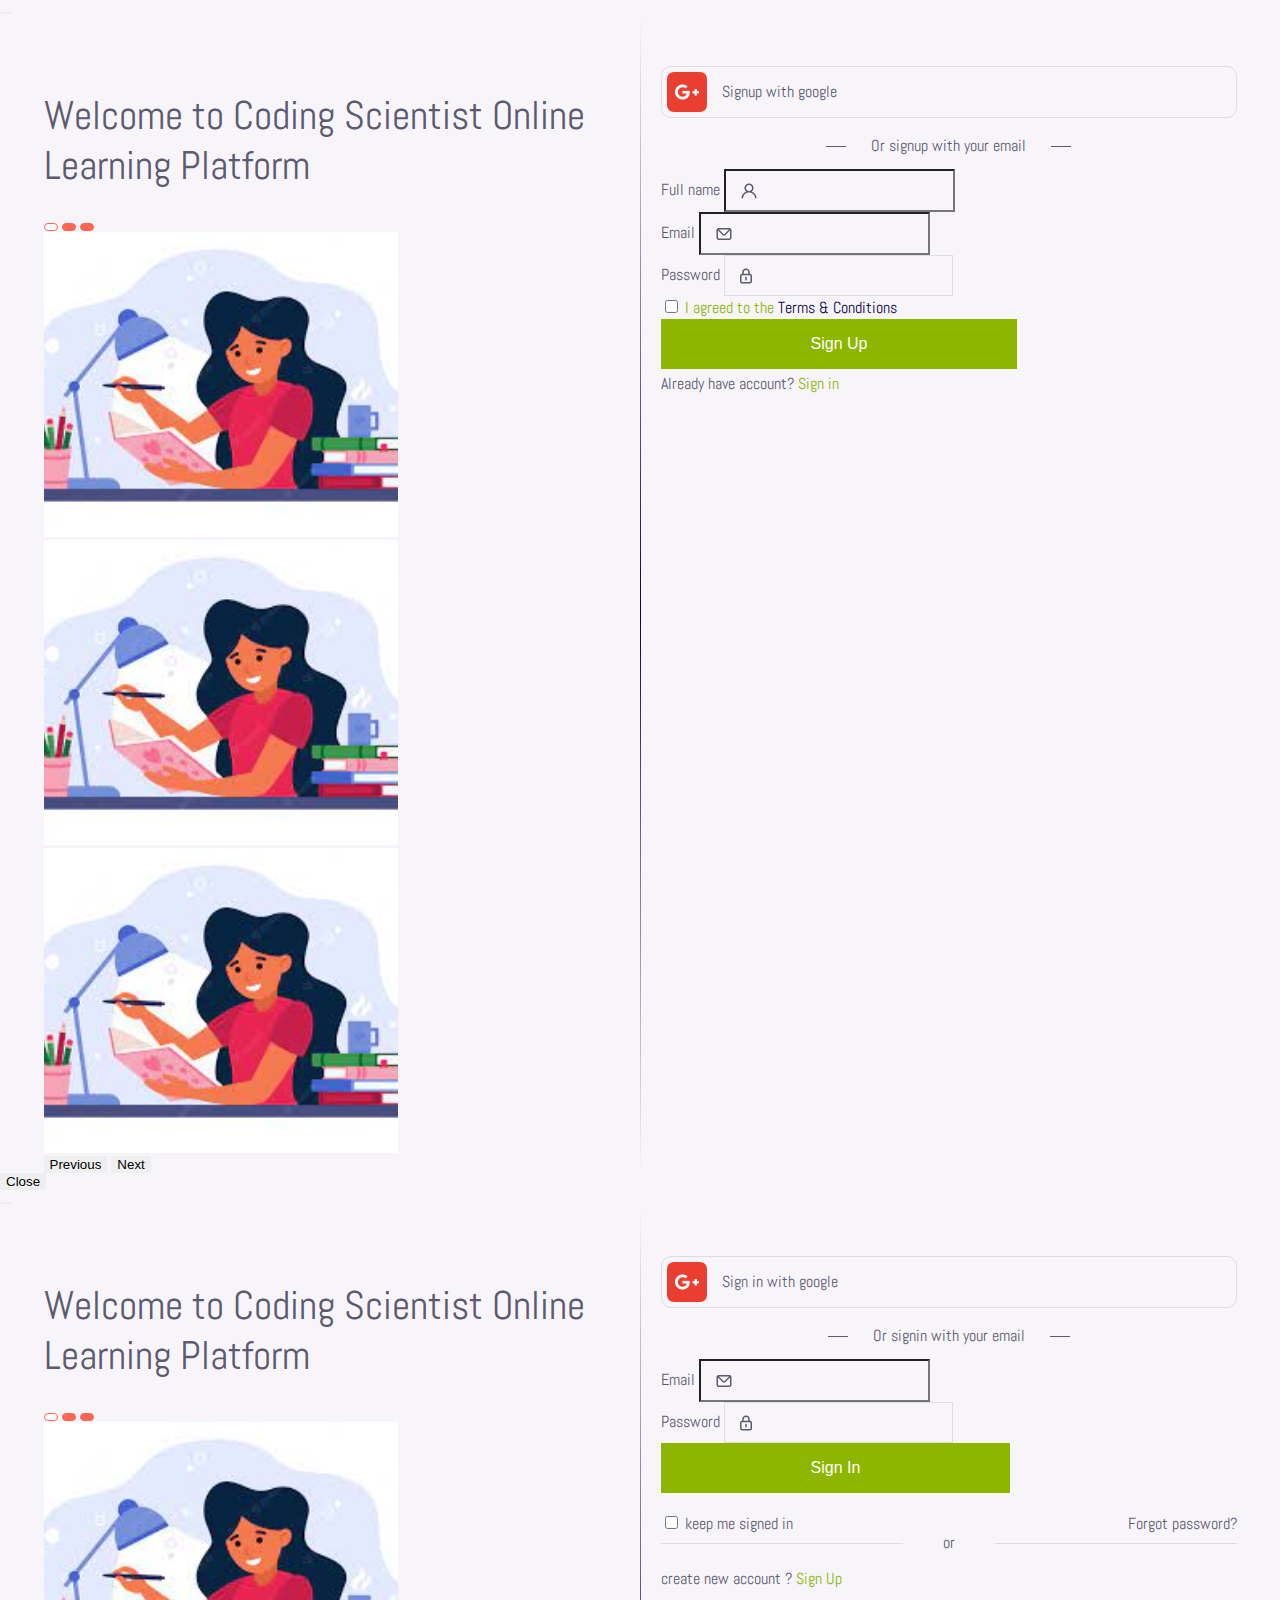
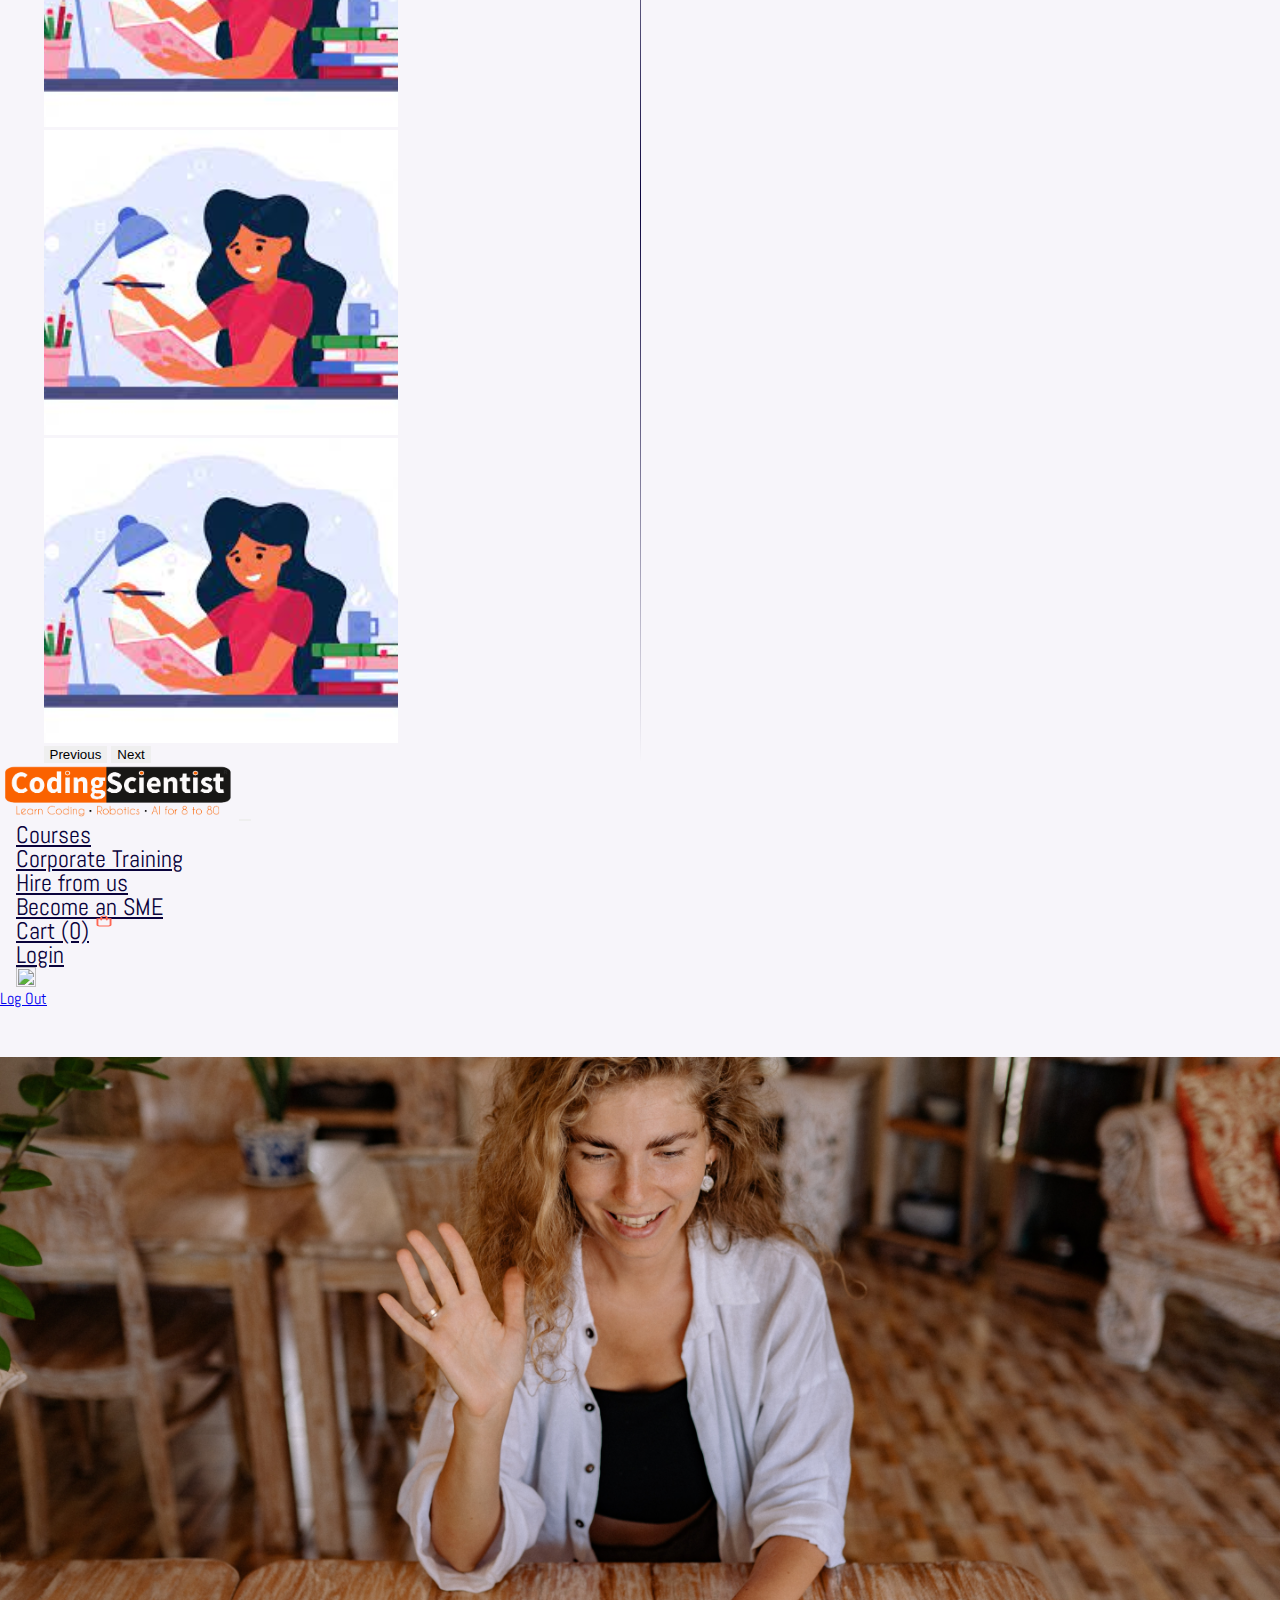
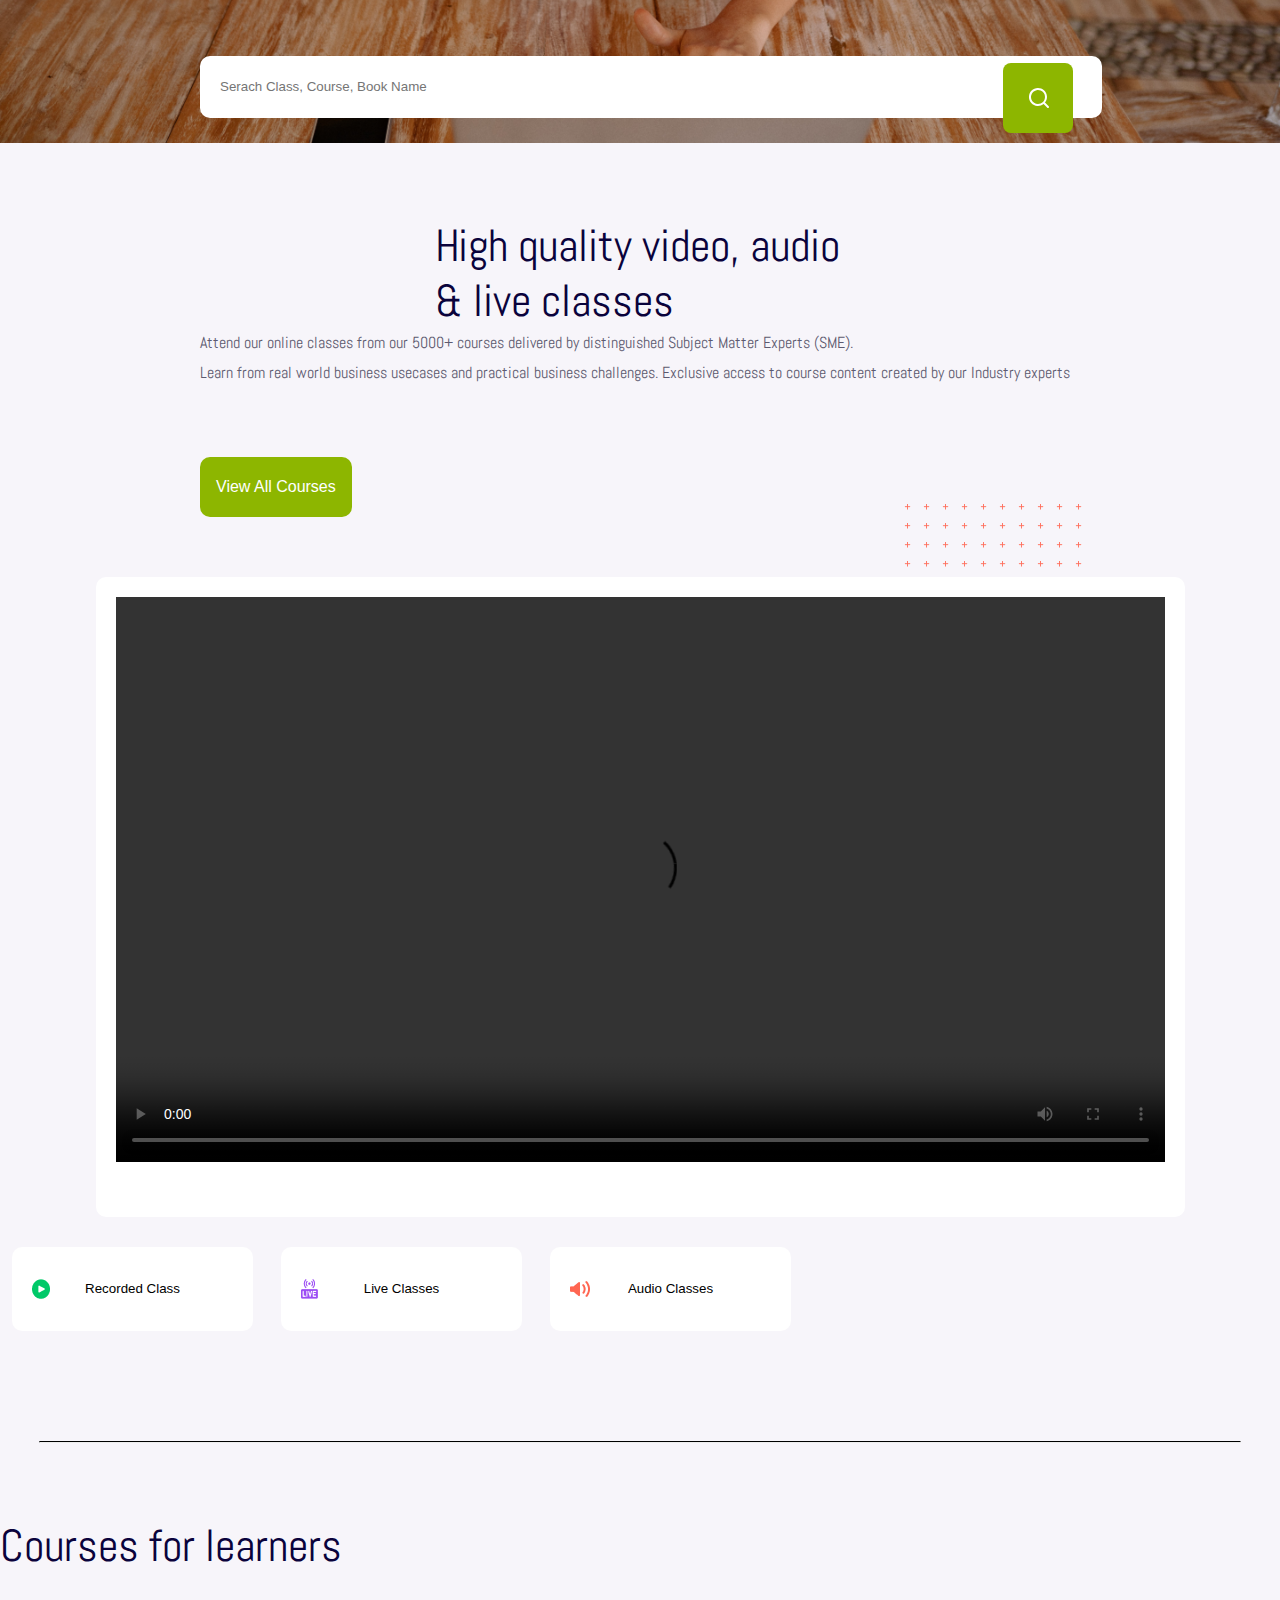
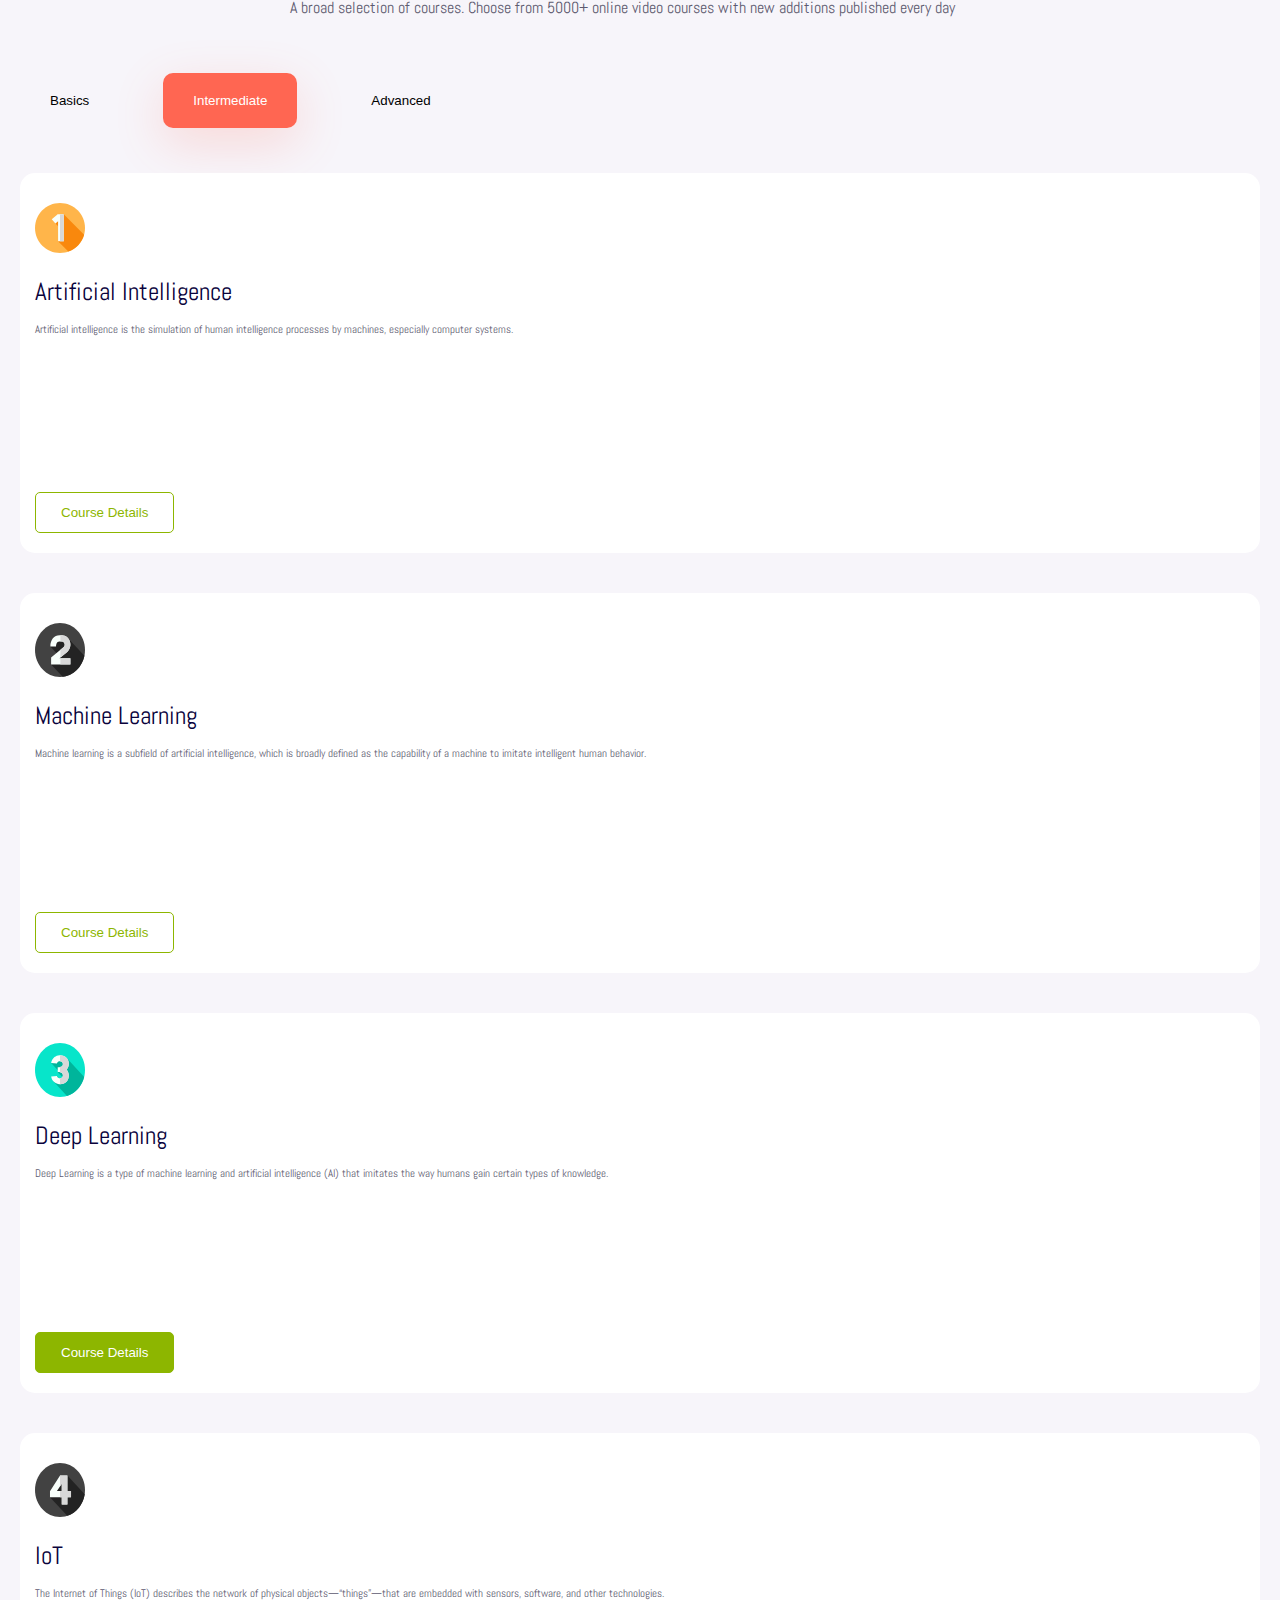
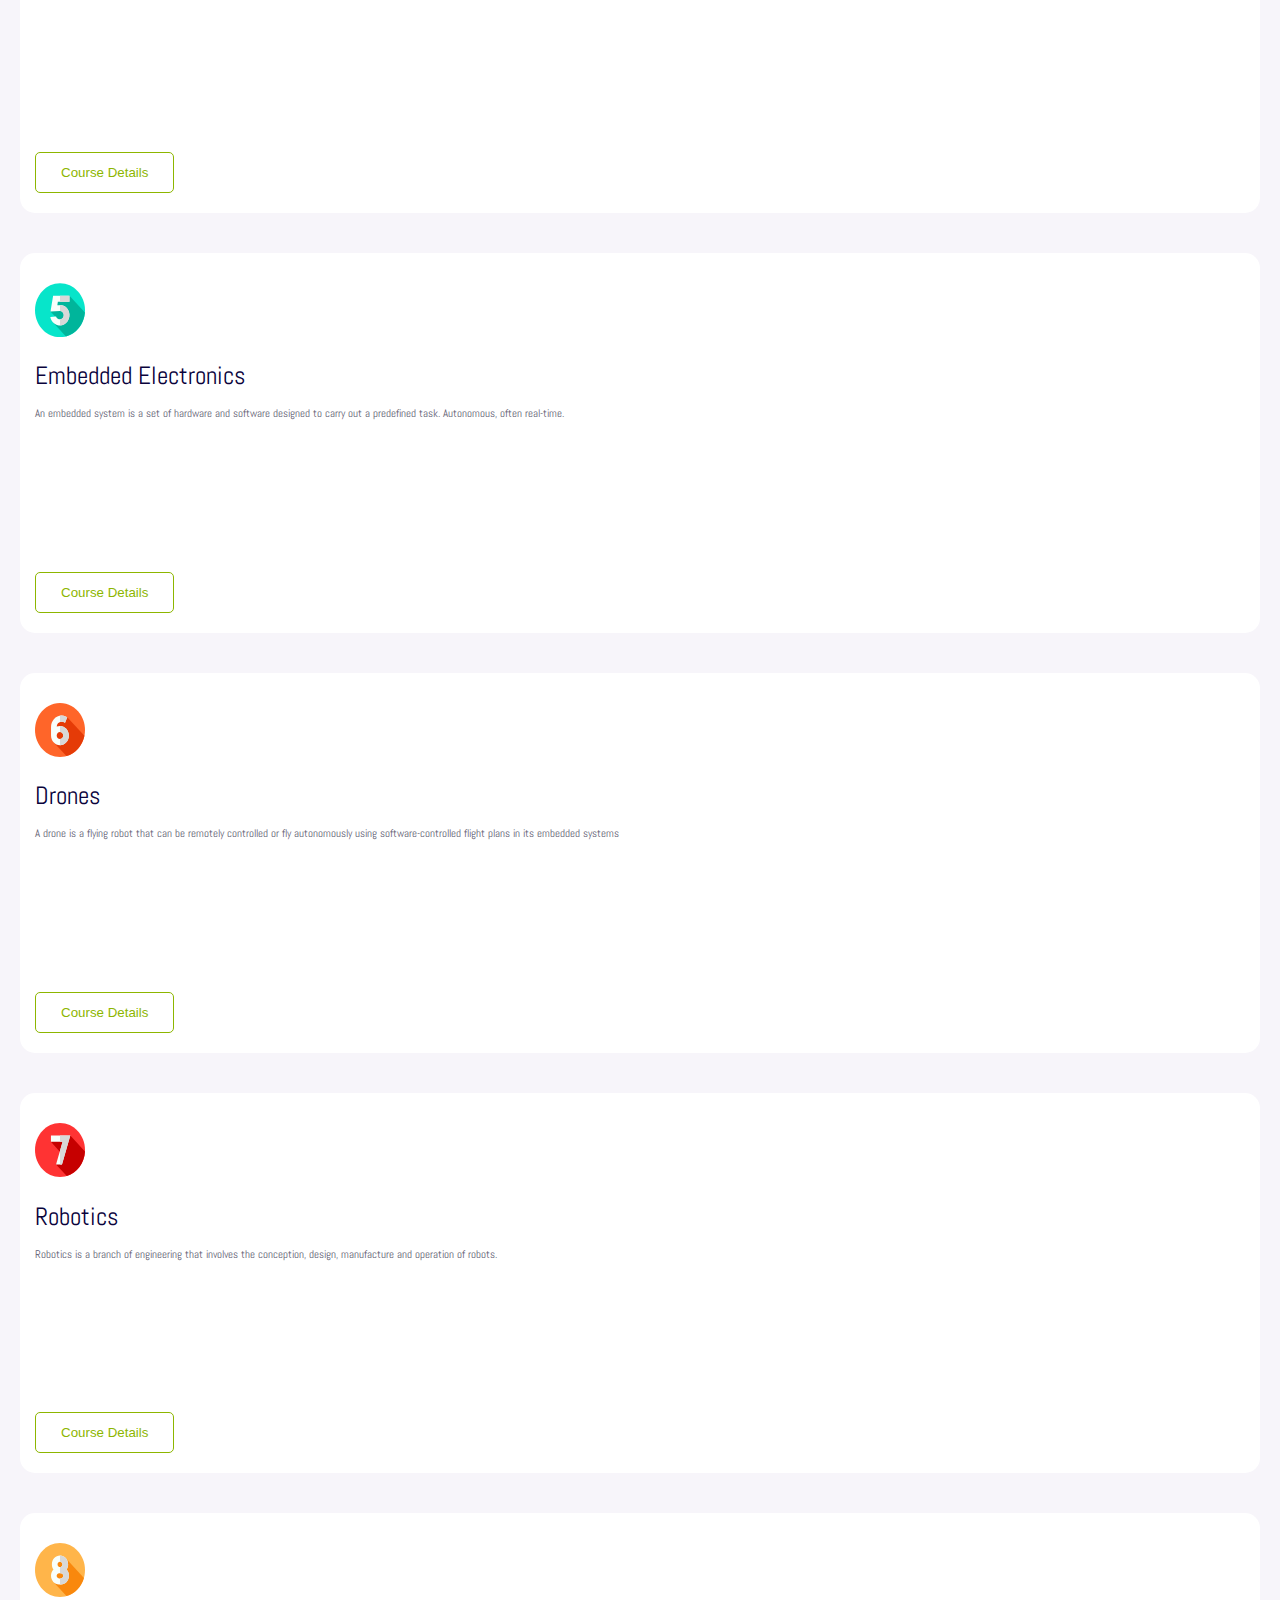
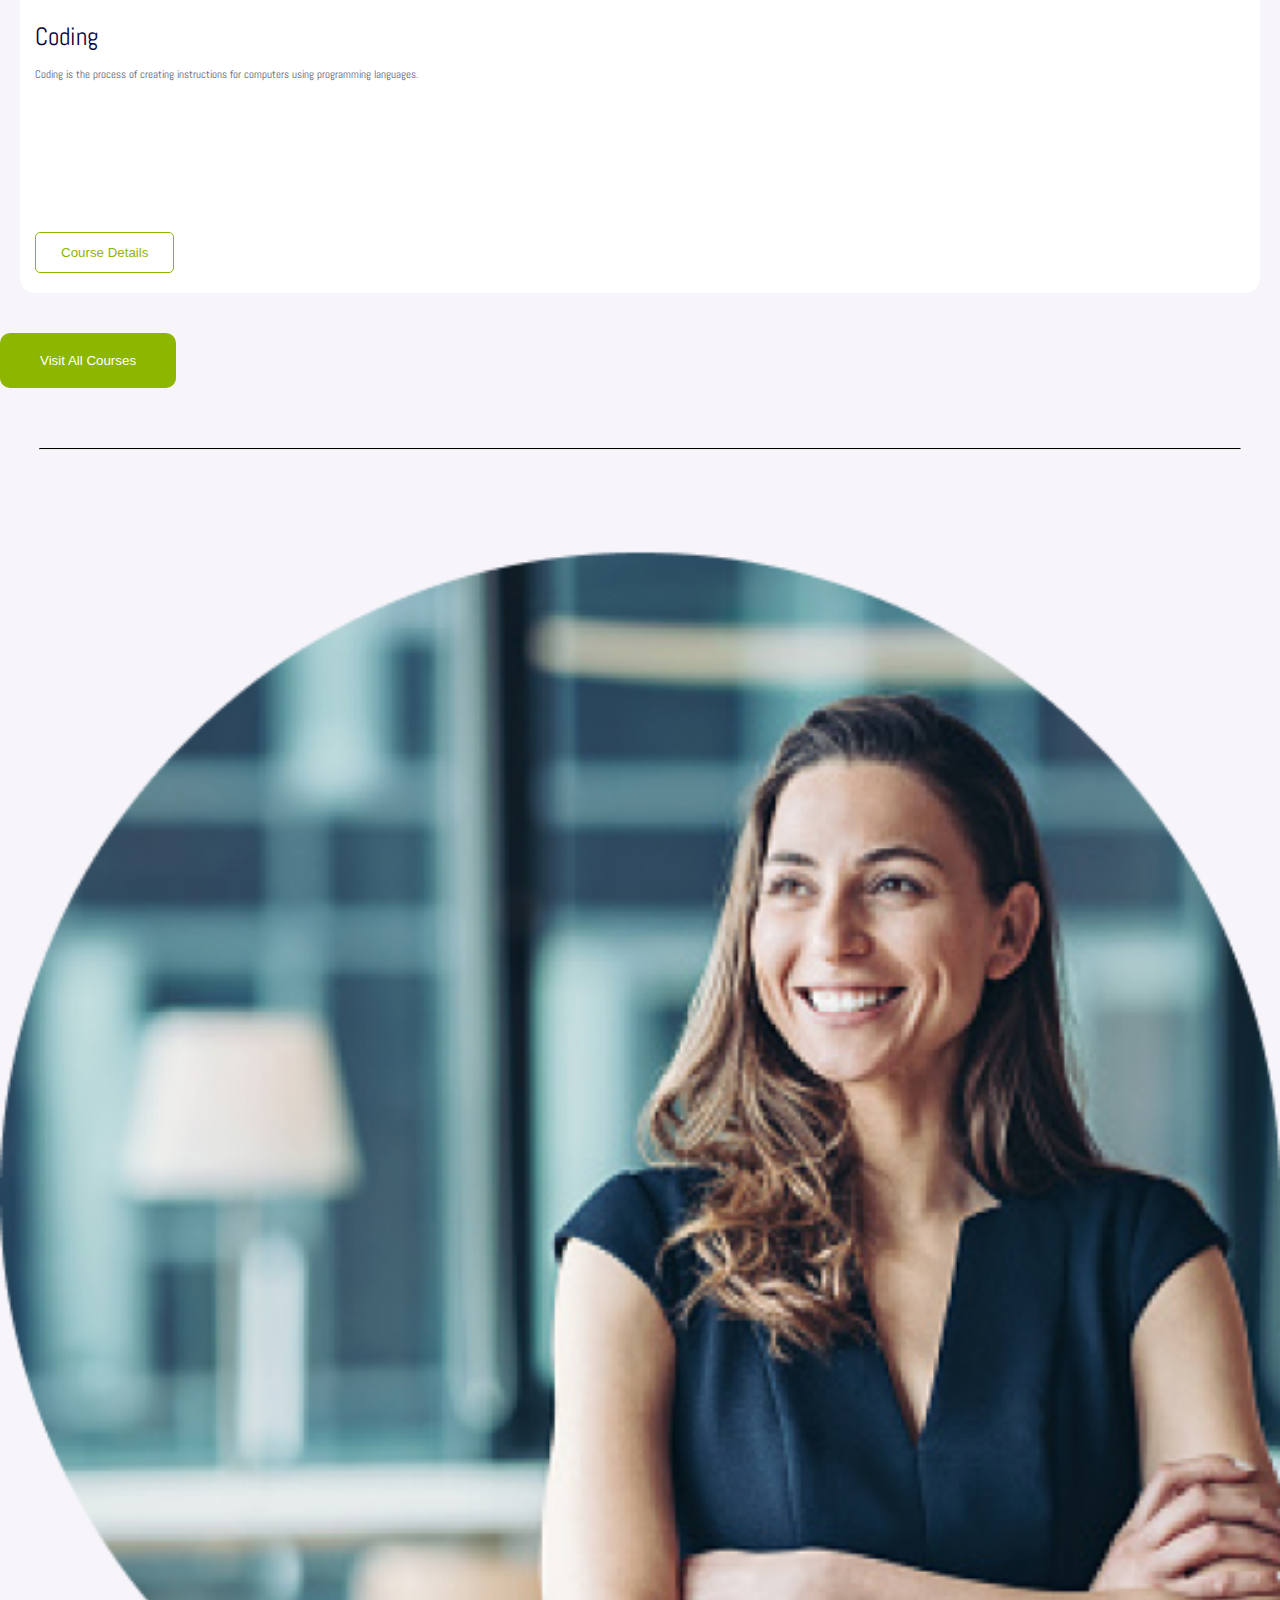
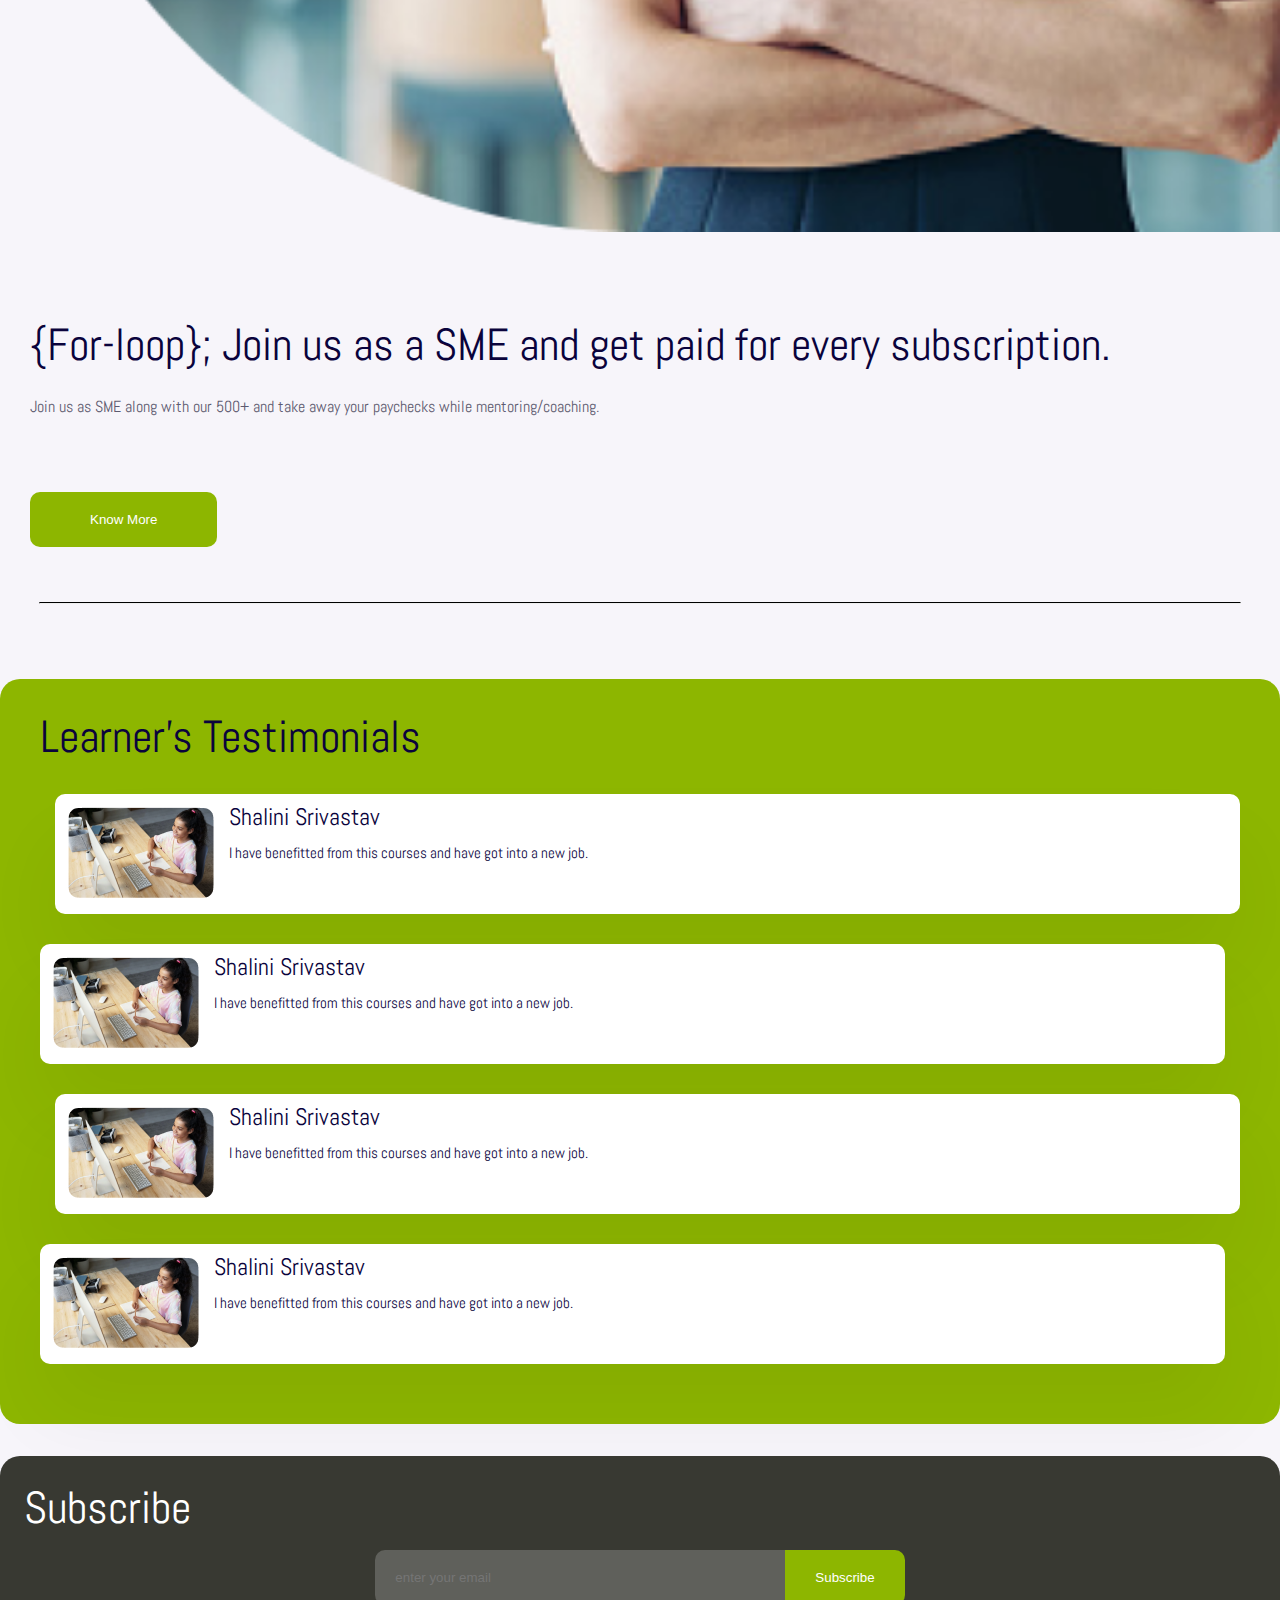
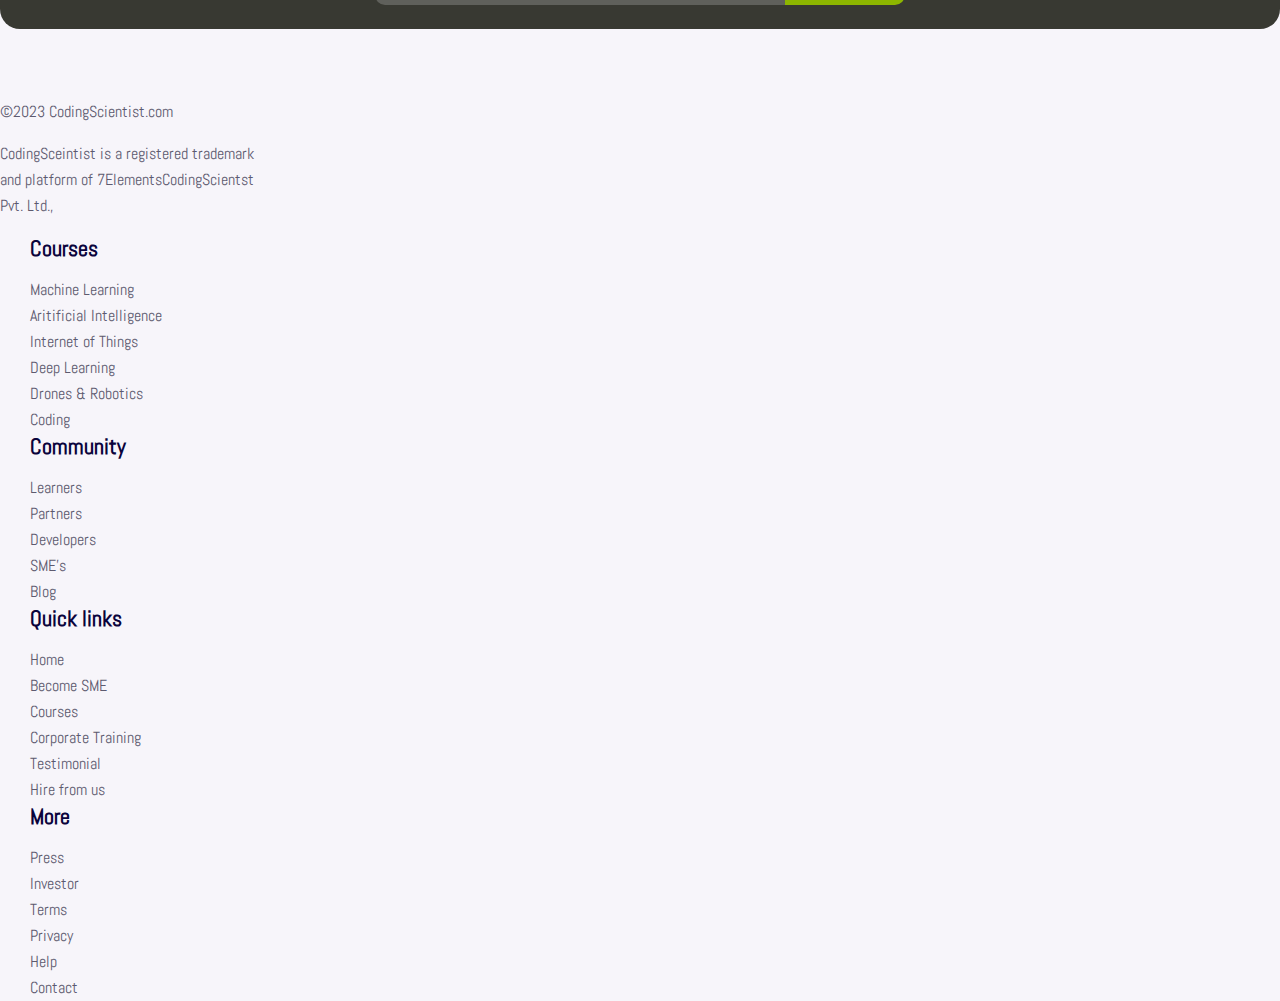
==== commit c57b018e: "Add files via upload" ====
--- a/index.html
+++ b/index.html
@@ -16,8 +16,11 @@
 
     <!-- Modal -->
     <div class="modal fade" id="signup" data-bs-backdrop="static" data-bs-keyboard="false" tabindex="-1" aria-labelledby="signup" aria-hidden="true">
-      <div class="modal-dialog modal-dialog-centered modal-xl">
+      <div class="modal-dialog dialog-updated modal-dialog-centered modal-xl">
         <div class="modal-content">
+          <div class="modal-header border-0">
+            <button type="button" class="btn-close" data-bs-dismiss="modal" aria-label="Close"></button>
+          </div>
           <div class="modal-body">
             <div class="sign-up-container">
               <div class="sign-up-left">
@@ -97,8 +100,11 @@
     </div>
 
     <div class="modal fade" id="signin" data-bs-backdrop="static" data-bs-keyboard="false" tabindex="-1" aria-labelledby="signin" aria-hidden="true">
-      <div class="modal-dialog modal-dialog-centered modal-xl">
+      <div class="modal-dialog dialog-updated modal-dialog-centered modal-xl">
         <div class="modal-content">
+          <div class="modal-header border-0">
+            <button type="button" class="btn-close" data-bs-dismiss="modal" aria-label="Close"></button>
+          </div>    
           <div class="modal-body">
             <div class="sign-up-container">
               <div class="sign-up-left">
@@ -164,13 +170,17 @@
                       <div>Forgot password?</div>
                     </div>
                   </div>
+                  <div class="sign-or-content">
+                    <h1 class="sign-or">or</h1>
+                    <p class="text-center">create new account ? <span data-bs-toggle="modal" data-bs-target="#signup" data-bs-dismiss="modal">Sign Up</span></p>
+                  </div>
                 </form>
               </div>
             </div>
           </div>
-          <div class="modal-footer">
+          <!-- <div class="modal-footer">
             <button type="button" class="btn btn-secondary" data-bs-dismiss="modal">Close</button>
-          </div>
+          </div> -->
         </div>
       </div>
     </div>
@@ -186,10 +196,10 @@
             <div class="d-flex">
               <ul class="navbar-nav me-auto mb-2 mb-lg-0">
                 <li class="nav-item">
-                  <a class="nav-link active" aria-current="page" href="#" data-bs-toggle="modal" data-bs-target="#signup">Courses</a>
-                </li>
-                <li class="nav-item">
-                  <a class="nav-link active" aria-current="page" href="#" data-bs-toggle="modal" data-bs-target="#signin">Corporate Training</a>
+                  <a class="nav-link active" aria-current="page" href="#">Courses</a>
+                </li>
+                <li class="nav-item">
+                  <a class="nav-link active" aria-current="page" href="#">Corporate Training</a>
                 </li>
                 <li class="nav-item">
                   <a class="nav-link active" aria-current="page" href="#">Hire from us</a>
@@ -201,7 +211,15 @@
                   <a class="nav-link active cart-icon" aria-current="page" href="#">Cart (0)</a>
                 </li>
                 <li class="nav-item">
-                  <a class="nav-link active profile-icon" aria-current="page" href="#">My Account</a>
+                  <a class="nav-link active" aria-current="page" href="#" data-bs-toggle="modal" data-bs-target="#signin">Login</a>
+                </li>
+                <li class="nav-item dropdown">
+                  <a class="nav-link dropdown-toggle" href="#" id="navbarDropdown" role="button" data-bs-toggle="dropdown" aria-expanded="false">
+                    <img src="https://s3.eu-central-1.amazonaws.com/bootstrapbaymisc/blog/24_days_bootstrap/fox.jpg" width="20" height="20"/>
+                  </a>
+                  <ul class="dropdown-menu dropdown-menu-align" aria-labelledby="navbarDropdown">
+                    <li><a class="dropdown-item" href="#">Log Out</a></li>
+                  </ul>
                 </li>
               </ul>
             </div>
@@ -339,10 +357,10 @@
       <article class="join-container">
         <div class="col-sm-10 row join-container-row">
           <div class="row">
-            <div class="col-sm">
+            <div class="col-sm-12 col-md-6 col-lg-6">
               <img src="images/join-us.png" width="100%"/>
             </div>
-            <div class="col-sm-6 join-container-text">
+            <div class="col-sm-12 col-md-6 col-lg-6 join-container-text">
               <h1 class="main-header">{For-loop}; Join us as a SME and get paid for every subscription. </h1>
               <p class="main-para">Join us as SME along with our 500+  and take away your paychecks while mentoring/coaching.</p>
               <button class="light-green-btn know-more">Know More</button>
--- a/style.css
+++ b/style.css
@@ -1,3 +1,4 @@
+@charset "UTF-8";
 /* http://meyerweb.com/eric/tools/css/reset/ 
    v2.0 | 20110126
    License: none (public domain)
@@ -68,10 +69,6 @@
   outline: 0;
 }
 
-@font-face {
-  font-family: AbelFont;
-  src: url(font/Abel-Regular.ttf);
-}
 .main-header {
   color: #0A033C;
   font-size: 45px;
@@ -102,699 +99,23 @@
   border: 1px solid #DEDDE4;
 }
 
-body {
-  background-color: #F7F5FA;
-  font-family: AbelFont, "Open Sans", "Helvetica Neue", sans-serif;
-}
-
-.main-container .navbar .navbar-toggler {
-  border: 0;
-  box-shadow: none;
-}
-.main-container .navbar.navbar-expand-lg .navbar-collapse {
-  justify-content: flex-end;
-}
-.main-container .navbar-padding-update .navbar-nav .nav-link {
-  padding: 0 16px;
-  color: #0A033C;
-  font-size: 24px;
-  font-weight: 400;
-  line-height: 24px;
-}
-.main-container .navbar-padding-update .navbar-nav .nav-link.cart-icon {
-  background: url("images/cart.svg") no-repeat right 0px;
-  background-size: 20px 12px;
-  padding-right: 25px;
-}
-.main-container .navbar-padding-update .navbar-nav .nav-link.profile-icon {
-  background: url("images/profile.svg") no-repeat 134px 0px;
-  background-size: 20px;
-  padding-right: 38px;
-}
-.main-container .landing-search-image-container {
-  width: 100%;
-  margin-top: 50px;
-  position: relative;
-}
-.main-container .landing-search-image-container img {
-  width: 100%;
-}
-.main-container .landing-search-image-container .search-container {
-  text-align: center;
-  width: 100%;
-  position: absolute;
-  bottom: 28px;
-}
-.main-container .landing-search-image-container .search-container .search-cont-text {
-  width: calc(100% - 400px);
-  position: relative;
-  margin: 0px auto;
-}
-.main-container .landing-search-image-container .search-container input {
-  height: 60px;
-  border-radius: 10px;
-  background: #ffffff;
-  border: 0;
-  width: 100%;
-  padding-left: 20px;
-}
-.main-container .landing-search-image-container .search-container input:focus {
-  border: 0;
-}
-.main-container .landing-search-image-container .search-container .search-icon {
-  background: url("images/search.svg") #8DB600 no-repeat center;
-  padding: 12px;
-  border-radius: 8px;
-  width: 46px;
-  height: 46px;
+.rating-active {
+  width: 16px;
+  height: 16px;
   display: inline-block;
-  position: absolute;
-  right: 7px;
-  top: 7px;
-}
-.main-container .live-classes {
-  margin-top: 72px;
-}
-.main-container .live-classes h1 {
-  color: #0A033C;
-  font-size: 45px;
-  font-weight: 400;
-  line-height: 55px;
-  max-width: 411px;
-  margin: 0px auto;
-}
-.main-container .live-classes p {
-  color: #5D5A6F;
-  font-size: 16px;
-  font-weight: 400;
-  line-height: 30px;
-  max-width: calc(100% - 400px);
-  margin: 0px auto;
-}
-.main-container .live-classes p:first-child {
-  margin-top: 5px;
-}
-.main-container .live-classes .view-courses {
-  background-color: #8DB600;
-  padding: 20px 16px;
-  border-radius: 10px;
-  border: 0;
-  margin: 69px 0 60px 0;
+  background: url(images/star_select.png) no-repeat;
+  background-size: 16px;
+}
+
+.common-grey-btn {
+  background: #5D5A6F;
+  border: 1px solid #5D5A6F;
+  border-radius: 5px;
+  padding: 6px 33px;
   color: #ffffff;
-  font-size: 16px;
-  font-weight: false;
-  line-height: 20px;
-}
-.main-container .live-video-container {
-  margin: 0 auto 100px;
-  padding-top: 100px;
-  background: url("images/Pattern.png") no-repeat 82% 22px;
-  margin-top: -100px;
-}
-.main-container .live-video-container .live-video-session {
-  width: 1049px;
-  height: 600px;
-  padding: 20px;
-  background-color: #ffffff;
-  border-radius: 10px;
-  margin: 0px auto;
-}
-.main-container .live-video-container .live-video-session video {
-  width: 100%;
-  height: 565px;
-}
-.main-container .live-video-container .live-buttons {
-  margin-top: 30px;
-}
-.main-container .live-video-container .live-buttons button {
-  margin: 0 12px 10px 12px;
-  width: 241px;
-  height: 84px;
-  padding: 30px;
-  border-radius: 10px;
-}
-.main-container .live-video-container .live-buttons button span {
-  width: 44px;
-  height: 44px;
-  border-radius: 5px;
-  background: #E5FFF3;
-}
-.main-container .live-video-container .live-buttons button.recorded {
-  background: url("images/play.png") no-repeat #ffffff 20px center;
-}
-.main-container .live-video-container .live-buttons button.live-record {
-  background: url("images/live.png") no-repeat #ffffff 20px center;
-}
-.main-container .live-video-container .live-buttons button.audio-record {
-  background: url("images/audio.png") no-repeat #ffffff 20px center;
-}
-.main-container .line-hr {
-  width: calc(100% - 80px);
-  margin: 0px auto;
-  border-top: 1px solid #000000;
-  margin-bottom: 75px;
-}
-.main-container .course-container h1 {
-  margin-bottom: 20px;
-}
-.main-container .course-container .main-para {
-  max-width: 700px;
-  margin: 0px auto 50px;
-}
-.main-container .course-container .course-btn-content .course-btn-container {
-  margin-bottom: 45px;
-}
-.main-container .course-container .course-btn-content .course-btn-container button {
-  background: transparent;
-  padding: 20px 30px;
-  margin: 0 20px;
-}
-.main-container .course-container .course-btn-content .course-btn-container button.active {
-  background: #FF6652;
-  box-shadow: 0px 15px 50px rgba(255, 102, 82, 0.2);
-  border-radius: 10px;
-  color: #ffffff;
-}
-.main-container .course-container .course-btn-content .course-list-row {
-  --bs-gutter-x: 0;
-  margin: 0px auto;
-}
-.main-container .course-container .course-btn-content .course-list .course-details {
-  position: relative;
-  margin-bottom: 40px;
-}
-.main-container .course-container .course-btn-content .course-list .course-details-para {
-  min-height: 320px;
-  border-radius: 15px;
-  padding: 30px 15px;
-  background-color: #ffffff;
-  margin: 0 20px;
-}
-.main-container .course-container .course-btn-content .course-list .course-details-para .course-position-btn {
-  position: absolute;
-  bottom: 20px;
-  width: calc(100% - 68px);
-}
-.main-container .course-container .course-btn-content .course-list .course-details-para .course-btn {
-  border: 1px solid #8DB600;
-  padding: 12px 25px;
-  color: #8DB600;
-  border-radius: 5px;
-  background: transparent;
-}
-.main-container .course-container .course-btn-content .course-list .course-details-para .course-btn-active {
-  background-color: #8DB600;
-  color: #ffffff;
-}
-.main-container .course-container .course-btn-content .course-list .course-details-para .circle {
-  display: block;
-}
-.main-container .course-container .course-btn-content .course-list .course-details-para .course-para-text {
-  color: #0A033C;
-  font-size: 25px;
-  font-weight: 400;
-  line-height: 32px;
-  margin: 20px 0 10px;
-}
-.main-container .course-container .course-btn-content .course-list .course-details-para .course-process {
-  color: #5D5A6F;
-  font-size: 11px;
-  font-weight: 400;
-  line-height: 23px;
-}
-.main-container .course-container .visit-all-courses {
-  padding: 20px 40px;
-  display: inline-block;
-  border-radius: 10px;
-  margin-bottom: 60px;
-}
-.main-container .join-container-row {
-  --bs-gutter-x: 0;
-  margin: 0px auto 55px;
-}
-.main-container .join-container-text {
-  padding-left: 30px;
-}
-.main-container .join-container-text h1 {
-  margin: 82px 0 20px 0;
-}
-.main-container .join-container-text p {
-  margin-bottom: 70px;
-}
-.main-container .join-container-text button.know-more {
-  background: #8DB600;
-  border-radius: 10px;
-  padding: 20px 60px;
-}
-.main-container .testimonials-container-row {
-  --bs-gutter-x: 0;
-  margin: 0px auto 32px;
-  background-color: #8DB600;
-  padding: 30px 40px;
-  border-radius: 20px;
-}
-.main-container .testimonials-container-row h1 {
-  margin-bottom: 30px;
-}
-.main-container .testimonials-container-row .testimonial-column-header:nth-child(odd) .testimonials-column {
-  margin-left: 15px;
-}
-.main-container .testimonials-container-row .testimonial-column-header:nth-child(even) .testimonials-column {
-  margin-right: 15px;
-}
-.main-container .testimonials-container-row .testimonials-column {
-  background: #ffffff;
-  box-shadow: 0px 50px 80px rgba(0, 0, 0, 0.05);
-  border-radius: 10px;
-  padding: 13px;
-  display: flex;
-}
-.main-container .testimonials-container-row .testimonials-column.mb-30 {
-  margin-bottom: 30px;
-}
-.main-container .testimonials-container-row .testimonials-column-img {
-  margin-right: 15px;
-}
-.main-container .testimonials-container-row .testimonials-column-right h3 {
-  color: #0A033C;
-  font-size: 24px;
-  font-weight: 400;
-  line-height: 20px;
-  margin-bottom: 16px;
-}
-.main-container .testimonials-container-row .testimonials-column-right p {
-  color: #0A033C;
-  font-size: 15px;
-  font-weight: 400;
-  line-height: 20px;
-}
-.main-container .subscribe-container {
-  margin-bottom: 70px;
-}
-.main-container .subscribe-container-row {
-  --bs-gutter-x: 0;
-  margin: 0px auto;
-  padding: 24px;
-  background: #383932;
-  border-radius: 20px;
-}
-.main-container .subscribe-container-row .main-header {
-  color: #ffffff;
-  margin-bottom: 15px;
-}
-.main-container .subscribe-container-row .subscribe-input-container {
-  display: flex;
-  justify-content: center;
-}
-.main-container .subscribe-container-row .subscribe-input-container input {
-  width: 370px;
-  background: rgba(255, 255, 255, 0.2);
-  border-radius: 10px 0px 0px 10px;
-  color: #ffffff;
-  border: 0;
-  padding: 15px 20px;
-}
-.main-container .subscribe-container-row .subscribe-input-container button {
-  padding: 20px 30px;
-  border-radius: 0px 10px 10px 0px;
-}
-.main-container .landing-footer .landing-footer-row {
-  --bs-gutter-x: 0;
-  margin: 0px auto;
-}
-.main-container .landing-footer .footer-container-grid {
-  flex: 0 0 auto;
-  width: 20%;
-}
-.main-container .landing-footer .footer-container-grid.pd-left {
-  padding-left: 30px;
-}
-.main-container .landing-footer .footer-container-grid.copy-right p {
-  color: #5D5A6F;
-  font-size: 16px;
-  font-weight: 400;
-  line-height: 26px;
-  margin-bottom: 16px;
-}
-.main-container .landing-footer .footer-container-grid h3 {
-  color: #0A033C;
-  font-size: 22px;
-  font-weight: 600;
-  line-height: 27px;
-  margin-bottom: 15px;
-}
-.main-container .landing-footer .footer-container-grid ul li {
-  color: #5D5A6F;
-  font-size: 16px;
-  font-weight: 400;
-  line-height: 26px;
-}
-
-@media only screen and (max-width: 1024px) {
-  .main-container .landing-search-image-container .search-container div.search-cont-text {
-    width: calc(100% - 60px);
-  }
-  .main-container .course-container .course-btn-content .course-list .course-details {
-    flex: 0 0 auto;
-    width: 50%;
-  }
-  .main-container .sme--list-image-container .search-container div.search-cont-text {
-    width: calc(100% - 200px);
-  }
-  .main-container .sme--list-image-container .search-container div.search-cont-text input {
-    height: 40px;
-  }
-  .main-container .sme--list-image-container .search-container div.search-cont-text input + span {
-    width: 41px;
-    height: 32px;
-    right: 7px;
-    top: 5px;
-  }
-  .main-container div.sme--list-filter-section button {
-    width: 102px;
-    padding-left: 13px;
-  }
-  .my-course-details {
-    width: 100%;
-    max-width: 100%;
-  }
-}
-@media only screen and (max-width: 557px) {
-  .main-container .sme--list-course-container div.sme--list-filter-section {
-    margin: 20px;
-  }
-  .main-container .sme--list-course-container div.sme--list-filter-section .filter-by-text {
-    margin-bottom: 10px;
-  }
-  .main-container .sme--list-course-container div.sme--list-filter-section-left {
-    display: flex;
-    flex-direction: column;
-  }
-  .main-container .sme--list-course-container div.sme--list-filter-section-left button {
-    margin-bottom: 12px;
-    margin-left: 0;
-  }
-}
-@media only screen and (max-width: 850px) {
-  .main-container div.sme--list-filter-section button {
-    width: auto;
-    padding: 10px;
-    margin-left: 5px;
-  }
-  .main-container .sme-portfolio.help-create.help-create-mobile {
-    width: calc(100% - 65px);
-  }
-  .main-container .sme-portfolio-content-details-mobile {
-    display: flex;
-    flex-direction: column;
-  }
-  .main-container .sme-portfolio-content-details-mobile div.sme-portfolio-box-name {
-    margin: 20px 0 0 0;
-    padding: 0 12px;
-  }
-}
-@media only screen and (max-width: 768px) {
-  .modal-body .sign-up-container .sign-up-left, .modal-body .sign-up-container .sign-up-center {
-    display: none;
-  }
-  .modal-body .sign-up-container .sign-up-right {
-    margin: 0px auto;
-    width: 85%;
-  }
-  .main-container .live-classes p {
-    max-width: calc(100% - 70px);
-  }
-  .main-container .course-container .course-btn-content .course-list .course-details {
-    flex: 0 0 auto;
-    width: 100%;
-  }
-  .main-container .course-container .course-btn-content .course-btn-container button {
-    padding: 16px 20px;
-  }
-  .main-container .testimonials-container {
-    margin: 0 10px;
-  }
-  .main-container .testimonials-container .testimonials-container-row .testimonial-column-header {
-    width: 100%;
-  }
-  .main-container .testimonials-container-row .testimonial-column-header:nth-child(odd) .testimonials-column {
-    margin-left: 15px;
-  }
-  .main-container .testimonials-container-row .testimonial-column-header:nth-child(even) .testimonials-column {
-    margin-right: 15px;
-  }
-  .landing-footer .landing-footer-row .footer-container-grid {
-    width: 100%;
-    margin-top: 30px;
-  }
-  .landing-footer .landing-footer-row .footer-container-grid.pd-left {
-    padding-left: 0;
-  }
-}
-@media only screen and (max-width: 1024px) {
-  .main-container .testimonials-container .testimonials-container-row {
-    width: 100%;
-  }
-  .main-container .sme-accordion.sme-accordion-mobile {
-    width: calc(100% - 24px);
-  }
-  .main-container .help-create.help-create-mobile {
-    width: calc(100% - 24px);
-    font-size: 25px;
-  }
-  .modal-body .sign-up-container .sign-up-left, .modal-body .sign-up-container .sign-up-center {
-    display: none;
-  }
-  .modal-body .sign-up-container .sign-up-right {
-    margin: 0px auto;
-    width: 85%;
-  }
-}
-@media only screen and (max-width: 850px) {
-  .modal-body .sign-up-container .sign-up-left, .modal-body .sign-up-container .sign-up-center {
-    display: none;
-  }
-  .modal-body .sign-up-container .sign-up-right {
-    margin: 0px auto;
-    width: 85%;
-  }
-}
-@media only screen and (max-width: 1048px) {
-  .main-container .live-video-container .live-video-session {
-    width: 100%;
-    height: auto;
-  }
-  .main-container .live-video-container .live-video-session video {
-    width: 100%;
-    height: 100%;
-  }
-}
-@media only screen and (max-width: 1170px) {
-  .main-container .navbar-padding-update .navbar-nav .nav-link {
-    color: #0A033C;
-    font-size: 18px;
-    font-weight: 400;
-    line-height: false;
-  }
-  .main-container .navbar-padding-update .navbar-nav .nav-link.profile-icon {
-    background: url("images/profile.svg") no-repeat 110px 0px;
-    background-size: 18px;
-  }
-}
-.sign-up-container {
-  margin-top: 80px;
-  display: flex;
-  justify-content: center;
-}
-.sign-up-container .sign-up-left, .sign-up-container .sign-up-right {
-  width: 45%;
-}
-.sign-up-container .sign-up-left h1 {
-  color: #5D5A6F;
-  font-size: 40px;
-  font-weight: 400;
-  line-height: 50px;
-  margin: 75px 0 25px;
-}
-.sign-up-container .sign-up-left .carousel-indicators {
-  bottom: -12px;
-}
-.sign-up-container .sign-up-left .carousel-indicators button {
-  width: 8px;
-  height: 8px;
-  border-radius: 8px;
-  background: rgb(255, 102, 82);
-  border: 1px solid rgb(255, 102, 82);
-}
-.sign-up-container .sign-up-left .carousel-indicators button.active {
-  background: #ffffff;
-  border: 1px solid rgb(255, 102, 82);
-}
-.sign-up-container .sign-up-left .carousel-item img {
-  margin: 0px auto;
-}
-.sign-up-container .sign-up-center {
-  width: 1px;
-  margin: 0 20px;
-  padding: 0;
-  background: linear-gradient(180deg, rgba(10, 3, 60, 0) 0%, #0A033C 51.56%, rgba(10, 3, 60, 0) 100%);
-}
-
-.form-update-label {
-  color: #5D5A6F;
-  margin: 50px 0;
-}
-.form-update-label .full-name {
-  background: url("images/user.png") no-repeat 15px center;
-}
-.form-update-label .full-email {
-  background: url("images/email.png") no-repeat 15px center;
-}
-.form-update-label .full-pass {
-  background: url("images/password.png") no-repeat 15px center;
-}
-.form-update-label .form-control {
-  padding: 12px 10px 12px 40px;
-}
-.form-update-label label {
-  color: #5D5A6F;
-  font-size: 16px;
-  font-weight: 400;
-  line-height: 30px;
-}
-.form-update-label label .agree-to {
-  color: #8DB600;
-}
-.form-update-label .signup-btn {
-  color: #ffffff;
-  font-size: 16px;
-  font-weight: 400;
-  line-height: 30px;
-  padding: 10px 150px;
-  background-color: #8DB600;
-  border: 0;
-}
-.form-update-label .signup-top {
-  border: 1px solid #DEDDE4;
-  padding: 5px;
-  min-width: 340px;
-  border-radius: 10px;
-  display: flex;
-  align-items: center;
-  margin-bottom: 20px;
-}
-.form-update-label .signup-top img {
-  margin-right: 15px;
-}
-.form-update-label .signup-email {
-  display: flex;
-  justify-content: center;
-  margin-bottom: 15px;
-}
-.form-update-label .signup-email .sign-up-before {
-  display: flex;
-  align-items: center;
-}
-.form-update-label .signup-email .sign-up-before span {
-  margin: 0 25px;
-}
-.form-update-label .agree-to-cont {
-  color: #0A033C;
-  font-size: false;
-  font-weight: 400;
-  line-height: 23px;
-}
-.form-update-label .sign-in {
-  display: flex;
-  align-items: center;
-  justify-content: space-between;
-}
-.form-update-label .sign-in .sign-in-label {
-  line-height: 22px;
-}
-
-.main-container .sme-accordion {
-  width: calc(100% - 140px);
-  margin: 0 auto 20px;
-}
-.main-container .sme-accordion .basic-update-label {
-  padding: 26px 55px 0 55px;
-  max-width: 800px;
-}
-.main-container .sme-accordion .basic-update-label .basic-update-select {
-  display: flex;
-  justify-content: space-between;
-}
-.main-container .sme-accordion .basic-update-label .basic-update-select h4 {
-  color: #0A033C;
-  font-size: 20px;
-  font-weight: 400;
-  line-height: 25px;
-  margin-bottom: 13px;
-}
-.main-container .sme-accordion .basic-update-label .basic-update-select .basic-slect-cont {
-  display: flex;
-  padding-left: 0;
-}
-.main-container .sme-accordion .basic-update-label .basic-update-select .basic-slect-cont select, .main-container .sme-accordion .basic-update-label .basic-update-select .basic-slect-cont input {
-  width: 180px;
-  margin-right: 30px;
-}
-.main-container .sme-accordion .basic-update-label .basic-update-select .basic-update-right-text {
-  line-height: 22px;
-}
-.main-container .sme-accordion .basic-update-label .basic-text-area textarea {
-  width: 100%;
-  min-height: 90px;
-}
-.main-container .sme-accordion .basic-update-label .basic-text-area textarea + span {
-  color: #A4A4A4;
-  font-size: 20px;
-  font-weight: 400;
-  line-height: 25px;
-}
-.main-container .sme-accordion .basic-update-label input[type=text], .main-container .sme-accordion .basic-update-label textarea {
-  border: 1px solid #777777;
-  border-radius: 5px;
-}
-.main-container .sme-accordion .accordion-item {
-  margin-bottom: 5px;
-}
-.main-container .sme-accordion .accordion-item h2.accordion-header .accordion-button {
-  background-color: #8DB600;
-  padding: 12px 55px;
-  color: #0A033C;
-}
-.main-container .sme-accordion .accordion-item h2.accordion-header .accordion-button::after {
-  position: absolute;
-  left: 18px;
-  transform: rotate(-90deg);
-  background-image: url("images/download_down.svg");
-}
-.main-container .sme-accordion .accordion-item h2.accordion-header .accordion-button:not(.collapsed)::after {
-  transform: rotate(0deg);
-}
-.main-container .sme-accordion .accordion-item h2.accordion-header .accordion-button .basic-info {
-  display: flex;
-  justify-content: space-between;
-  width: 100%;
-}
-.main-container .help-create {
-  width: calc(100% - 140px);
-  margin: 0 auto 60px;
-  padding: 65px 0;
-  background-color: #383932;
-  border-radius: 20px;
-  color: #ffffff;
-  font-size: 45px;
-  font-weight: 400;
-  line-height: 55px;
-}
-.main-container .sme-image-container {
-  margin-bottom: 20px;
-}
-.main-container .sme-image-container img {
-  width: 100%;
+  font-size: 13px;
+  font-weight: 400;
+  line-height: 20px;
 }
 
 .md-stepper-horizontal {
@@ -928,6 +249,67 @@
   margin-right: 20px;
 }
 
+.my-course-container-content .my-course-container-filter {
+  margin: 0px auto;
+}
+.my-course-container-content .mycourse-header-btn {
+  display: flex;
+  align-items: center;
+  justify-content: space-between;
+}
+.my-course-container-content .mycourse-header-btn h1 {
+  color: #0A033C;
+  font-size: 30px;
+  font-weight: 400;
+  line-height: 38px;
+  margin-bottom: 10px;
+}
+.my-course-container-content .mycourse-header-btn button {
+  background: #E86E2D;
+  border: 1px solid #E86E2D;
+  border-radius: 5px;
+  color: #ffffff;
+  font-size: 13px;
+  font-weight: 400;
+  line-height: 20px;
+  padding: 0 10px;
+}
+.my-course-container-content .filter-content-quantity {
+  margin-bottom: 27px;
+}
+.my-course-container-content .filter-content-quantity .filter-text-number {
+  min-height: 135px;
+  padding: 20px;
+  background: #ffffff;
+  border: 1px solid #8DB600;
+  border-radius: 10px;
+  display: flex;
+  flex-direction: column;
+  justify-content: space-between;
+}
+.my-course-container-content .filter-content-quantity .filter-text-number.filter-courses {
+  border: 1px solid #00DF76;
+}
+.my-course-container-content .filter-content-quantity .filter-text-number.filter-earning {
+  border: 1px solid #9C4DF4;
+}
+.my-course-container-content .filter-content-quantity .filter-text-number.filter-review {
+  border: 1px solid #EE9849;
+}
+.my-course-container-content .filter-content-quantity .filter-text-number p {
+  color: #0A033C;
+  font-size: 16px;
+  font-weight: 500;
+  line-height: 20px;
+}
+.my-course-container-content .filter-content-quantity .filter-text-number p:last-child {
+  color: #0A033C;
+  font-size: 40px;
+  font-weight: 500;
+  line-height: 20px;
+  text-align: right;
+}
+
 .my-course-container .my-course-content {
   margin: 0px auto;
 }
@@ -997,7 +379,6 @@
   margin-right: 10px;
 }
 
-/* sme_ list starts here */
 .main-container .sme--list-image-container {
   position: relative;
   margin-bottom: 20px;
@@ -1035,6 +416,1595 @@
   right: 7px;
   top: 7px;
 }
+
+/* course filter section starts here*/
+.sme--list-filter-section.course-filter-section-top {
+  margin: 0px auto;
+  display: flex;
+  align-items: center;
+  justify-content: space-between;
+}
+.sme--list-filter-section.course-filter-section-top button {
+  background: #ffffff;
+  border-radius: 10px;
+  padding: 20px 10px;
+  width: 125px;
+  margin-left: 14px;
+  margin-bottom: 48px;
+  text-align: left;
+  padding-left: 25px;
+}
+.sme--list-filter-section.course-filter-section-top button.active {
+  background-color: #E86E2D;
+  color: #ffffff;
+}
+
+.sme--list-course-container.course-filter-section {
+  margin-bottom: 40px;
+}
+.sme--list-course-container.course-filter-section-check {
+  background: #ffffff;
+  border-radius: 20px;
+  padding: 20px 0;
+  margin: 0px auto;
+}
+.sme--list-course-container.course-filter-section .check-sme-list {
+  display: flex;
+  justify-content: space-between;
+  color: #0A033C;
+  font-size: 30px;
+  font-weight: 400;
+  line-height: 38px;
+  margin: 0px auto;
+}
+.sme--list-course-container.course-filter-section .check-sme-list p {
+  color: false;
+  font-size: 20px;
+  font-weight: 400;
+  line-height: 20px;
+}
+.sme--list-course-container.course-filter-section .check-sme-list p.sort-by {
+  display: flex;
+  align-items: center;
+}
+.sme--list-course-container.course-filter-section .check-sme-list p.sort-by span {
+  width: 100px;
+}
+.sme--list-course-container.course-filter-section .sme--list-content {
+  margin: 0 auto;
+}
+.sme--list-course-container.course-filter-section .sme--list-content .sme--list-user-details img.sme--list-image {
+  width: 100%;
+}
+.sme--list-course-container.course-filter-section .sme--list-content .sme--list-user-details-page {
+  display: flex;
+  justify-content: space-between;
+  margin-top: 20px;
+}
+.sme--list-course-container.course-filter-section .sme--list-content .sme--list-user-details-page .sme--list--top p {
+  color: #000000;
+  font-size: 16px;
+  font-weight: 400;
+  line-height: 20px;
+  margin-bottom: 2px;
+}
+.sme--list-course-container.course-filter-section .sme--list-content .sme--list-user-details-page .sme--list--top p:first-child {
+  color: #000000;
+  font-size: 20px;
+  font-weight: 400;
+  line-height: 20px;
+}
+.sme--list-course-container.course-filter-section .sme--list-content .sme--list-user-details-page .sme--list--top p span {
+  margin-left: 20px;
+}
+.sme--list-course-container.course-filter-section .sme--list-content .sme--list-user-details-page .sme--list--top p span.sme--age {
+  color: #F81616;
+}
+.sme--list-course-container.course-filter-section .sme--list-content .sme--list-user-details-page .sme--list--bottom {
+  display: flex;
+  flex-direction: column;
+}
+.sme--list-course-container.course-filter-section .sme--list-content .sme--list-user-details-page .sme--list--bottom img {
+  margin-bottom: 15px;
+}
+.sme--list-course-container.course-filter-section .pagination-component {
+  margin-top: 40px;
+}
+.sme--list-course-container.course-filter-section .pagination-component button {
+  background: rgba(141, 182, 0, 0.24);
+  border-radius: 6px;
+  width: 44px;
+  height: 44px;
+}
+.sme--list-course-container.course-filter-section .pagination-component .previous {
+  margin-right: 20px;
+}
+.sme--list-course-container.course-filter-section .pagination-component .next {
+  margin-left: 20px;
+  background: #8DB600;
+  color: #ffffff;
+}
+.sme--list-course-container.course-filter-section .pagination-component .page-count {
+  margin: 0 30px;
+}
+
+.ongoing-container.ongoing-filter-container {
+  margin: 10px auto 0;
+}
+.ongoing-container.ongoing-filter-container .review-cont-box {
+  padding: 12px 0px;
+  background: #ffffff;
+  border-radius: 7px;
+}
+.ongoing-container.ongoing-filter-container .review-cont-box .review-cont-details {
+  margin-bottom: 20px;
+}
+.ongoing-container.ongoing-filter-container .review-cont-box .review-cont-details .review-cont-details-back {
+  border-radius: 10px;
+  background: #ffffff;
+  border: 1px solid #8DB600;
+  padding: 0;
+  height: 100%;
+  position: relative;
+  overflow: hidden;
+}
+.ongoing-container.ongoing-filter-container .review-cont-box .review-cont-details .review-cont-details-border {
+  display: flex;
+  padding: 14px 14px 7px;
+}
+.ongoing-container.ongoing-filter-container .review-cont-box .review-cont-details .review-cont-details-border .review-right-content {
+  display: flex;
+  flex-direction: column;
+  width: 100%;
+}
+.ongoing-container.ongoing-filter-container .review-cont-box .review-cont-details .review-cont-details-border .review-right-content-top {
+  width: 100%;
+  display: flex;
+  justify-content: space-between;
+  flex-wrap: wrap;
+  align-content: flex-start;
+  font-size: 12px;
+}
+.ongoing-container.ongoing-filter-container .review-cont-box .review-cont-details .review-cont-details-border .review-right-content-top .inter-mediate {
+  background: #D9E0FC;
+  border-radius: 10px;
+  padding: 5px 19px;
+  height: 21px;
+}
+.ongoing-container.ongoing-filter-container .review-cont-box .review-cont-details .review-cont-details-border .review-right-content-top .class-review-rating {
+  display: flex;
+  align-items: center;
+}
+.ongoing-container.ongoing-filter-container .review-cont-box .review-cont-details .review-cont-details-border .review-right-content-top .class-review-rating .star-rating {
+  background: url("images/star_select.png") no-repeat;
+  background-size: 16px;
+  width: 16px;
+  height: 16px;
+  display: inline-block;
+}
+.ongoing-container.ongoing-filter-container .review-cont-box .review-cont-details .review-cont-details-border .review-right-content-top .class-review-rating .rating-number {
+  color: #000000;
+  font-size: 12px;
+  font-weight: false;
+  line-height: 20px;
+}
+.ongoing-container.ongoing-filter-container .review-cont-box .review-cont-details .review-cont-details-border .review-right-content-top .class-review-rating .rating-number.rating-left {
+  margin-right: 5px;
+}
+.ongoing-container.ongoing-filter-container .review-cont-box .review-cont-details .review-cont-details-border .review-right-content-top .class-review-rating .rating-number.rating-right {
+  margin-left: 5px;
+}
+.ongoing-container.ongoing-filter-container .review-cont-box .review-cont-details .review-cont-details-border .review-right-content-top .class-circle {
+  display: flex;
+  align-items: center;
+  justify-content: space-between;
+}
+.ongoing-container.ongoing-filter-container .review-cont-box .review-cont-details .review-cont-details-border .review-right-content-top .class-circle span.circle-green {
+  width: 25px;
+  height: 25px;
+  border-radius: 25px;
+  display: inline-block;
+  background: #168F3F;
+  margin-right: 10px;
+}
+.ongoing-container.ongoing-filter-container .review-cont-box .review-cont-details .review-cont-details-border .review-right-content-top .class-circle-half span.circle-green {
+  background: linear-gradient(90deg, #168F3F 50%, #D9D9D9 50%);
+}
+.ongoing-container.ongoing-filter-container .review-cont-box .review-cont-details .review-cont-details-border .review-right-content-bottom {
+  color: #000000;
+  font-size: 24px;
+  font-weight: false;
+  line-height: 50px;
+}
+.ongoing-container.ongoing-filter-container .review-cont-box .review-cont-details .review-cont-details-border .review-right-content-bottom p.content-name-text-header {
+  line-height: 30px;
+}
+.ongoing-container.ongoing-filter-container .review-cont-box .review-cont-details .review-cont-details-border .review-right-content-bottom p.content-name-text {
+  color: false;
+  font-size: 18px;
+  font-weight: false;
+  line-height: 20px;
+  margin-bottom: 6px;
+}
+.ongoing-container.ongoing-filter-container .review-cont-box .review-cont-details .review-cont-details-border .review-right-content-bottom p.content-name-age {
+  color: false;
+  font-size: 14px;
+  font-weight: false;
+  line-height: 20px;
+}
+.ongoing-container.ongoing-filter-container .review-cont-box .review-cont-details .review-cont-details-border .review-circle {
+  margin-right: 15px;
+}
+.ongoing-container.ongoing-filter-container .review-cont-box .review-cont-details .review-learner-bottom-new {
+  background: rgba(40, 149, 250, 0.6);
+  padding: 23px;
+  color: #000000;
+  position: relative;
+  z-index: 1;
+  margin-top: -26px;
+}
+.ongoing-container.ongoing-filter-container .review-cont-box .review-cont-details .review-learner-bottom-new.start-course {
+  background-color: rgba(9, 180, 37, 0.6);
+}
+.ongoing-container.ongoing-filter-container.ongoing-recommended-container .review-learner-middle {
+  padding: 4px 14px 7px;
+  display: flex;
+  align-items: center;
+}
+.ongoing-container.ongoing-filter-container.ongoing-recommended-container .review-learner-middle .review-text-circle {
+  width: 24px;
+  height: 24px;
+  border-radius: 24px;
+  display: inline-block;
+  overflow: hidden;
+  padding: 5px;
+  text-align: center;
+}
+.ongoing-container.ongoing-filter-container.ongoing-recommended-container .review-learner-middle .review-text-circle.first {
+  background: #FFB54A;
+}
+.ongoing-container.ongoing-filter-container.ongoing-recommended-container .review-learner-middle .review-text-circle.last {
+  background: #CC6144;
+  margin-left: -5px;
+}
+.ongoing-container.ongoing-filter-container.ongoing-recommended-container .review-learner-middle .review-next-text {
+  color: #5D5A6F;
+  font-size: 16px;
+  font-weight: 400;
+  line-height: false;
+  margin-left: 10px;
+}
+.ongoing-container.ongoing-filter-container.ongoing-recommended-container .review-cont-details-back .review-right-content-bottom {
+  display: flex;
+  justify-content: space-between;
+}
+.ongoing-container.ongoing-filter-container.ongoing-recommended-container .review-cont-details-back .review-right-content-bottom .review-social-btn {
+  display: flex;
+  flex-direction: column;
+  justify-content: center;
+}
+.ongoing-container.ongoing-filter-container.ongoing-recommended-container .review-cont-details-back .review-right-content-bottom .review-social-btn img {
+  margin-bottom: 5px;
+}
+.ongoing-container.ongoing-filter-container.ongoing-recommended-container .review-cont-details .review-learner-bottom {
+  background: rgba(217, 217, 217, 0.6);
+  border-radius: 0px 0px 10px 10px;
+  padding: 5px 15px;
+  display: flex;
+  align-items: center;
+  justify-content: space-between;
+}
+.ongoing-container.ongoing-filter-container.ongoing-recommended-container .review-cont-details .review-learner-bottom span {
+  color: #FF0000;
+}
+.ongoing-container.ongoing-filter-container.ongoing-recommended-container .review-cont-details .review-learner-bottom button {
+  background-color: #8DB600;
+  padding: 5px 17px;
+  color: #ffffff;
+}
+
+/* course filter section ends here*/
+@media only screen and (max-width: 557px) {
+  .main-container .sme--list-course-container.course-filter-section div.sme--list-filter-section-left {
+    display: inline;
+  }
+}
+@media only screen and (max-width: 1024px) {
+  .main-container .landing-search-image-container .search-container div.search-cont-text {
+    width: calc(100% - 60px);
+  }
+  .main-container .course-container .course-btn-content .course-list .course-details {
+    flex: 0 0 auto;
+    width: 50%;
+  }
+  .main-container .sme--list-image-container .search-container div.search-cont-text {
+    width: calc(100% - 200px);
+  }
+  .main-container .sme--list-image-container .search-container div.search-cont-text input {
+    height: 40px;
+  }
+  .main-container .sme--list-image-container .search-container div.search-cont-text input + span {
+    width: 41px;
+    height: 32px;
+    right: 7px;
+    top: 5px;
+  }
+  .main-container div.sme--list-filter-section button {
+    width: 102px;
+    padding-left: 13px;
+  }
+  .main-container .sme--list-filter-section.course-filter-section-top .sme--list-filter-section-left button {
+    width: auto;
+    padding: 10px;
+    margin-bottom: 10px;
+  }
+}
+.main-container .course-videos-container .course-video-list {
+  background: #ffffff;
+  border-radius: 20px;
+  padding: 25px 15px;
+  margin: 0px auto 70px;
+}
+.main-container .course-videos-container .course-video-list-left video {
+  width: 100%;
+  height: calc(100% - 36px);
+}
+.main-container .course-videos-container .course-video-list-left .video-breadcrumb {
+  color: rgba(10, 3, 60, 0.4);
+  font-size: 16px;
+  font-weight: false;
+  line-height: 20px;
+  margin-bottom: 18px;
+}
+.main-container .course-videos-container .course-video-list-left .video-breadcrumb .active {
+  color: #FF4B00;
+}
+.main-container .course-videos-container .course-video-list-right {
+  height: 420px;
+  overflow-y: scroll;
+}
+.main-container .course-videos-container .course-video-list-right h2 {
+  color: #0A033C;
+  font-size: 25px;
+  font-weight: false;
+  line-height: 32px;
+  margin-bottom: 5px;
+}
+.main-container .course-videos-container .course-video-list-right .course-list-item-details {
+  display: flex;
+  background: #ffffff;
+  box-shadow: 0px 50px 50px rgba(0, 0, 0, 0.1);
+  border-radius: 10px;
+  padding: 5px;
+  margin-bottom: 5px;
+}
+.main-container .course-videos-container .course-video-list-right .course-list-item-details .course-list-item-btm {
+  margin-left: 5px;
+  color: #0A033C;
+  font-size: 18px;
+  font-weight: false;
+  line-height: 20px;
+}
+.main-container .course-videos-container .course-video-list-right .course-list-item-details .course-list-item-btm P:last-child {
+  color: #FF6652;
+  font-size: 14px;
+  font-weight: false;
+  line-height: 16px;
+}
+.main-container .course-detail-content .course-video-list-in {
+  margin: 0px auto;
+}
+.main-container .course-detail-content .course-video-list-in .course-price-details {
+  padding: 32px 20px;
+  background: #ffffff;
+  border-radius: 10px;
+}
+.main-container .course-detail-content .course-video-list-in .course-price-details-list {
+  margin-bottom: 20px;
+  display: flex;
+  justify-content: space-between;
+}
+.main-container .course-detail-content .course-video-list-in .course-price-details-list .details-price {
+  color: #FF6652;
+  font-size: 24px;
+  font-weight: false;
+  line-height: 31px;
+}
+.main-container .course-detail-content .course-video-list-in .course-price-details-list .details-name {
+  color: #0A033C;
+  font-size: 20px;
+  font-weight: false;
+  line-height: 25px;
+  text-decoration: underline;
+}
+.main-container .course-detail-content .course-video-list-in .course-price-details-list:last-child {
+  margin-bottom: 0;
+}
+.main-container .course-detail-content .course-video-list-in .purchase-course {
+  margin-top: 20px;
+  border-radius: 5px;
+  padding: 20px;
+  background-color: #8DB600;
+  color: #ffffff;
+}
+.main-container .course-detail-content .course-video-list-carousel {
+  margin: 0px auto;
+}
+.main-container .course-detail-content .course-video-list-carousel h1 {
+  margin-bottom: 20px;
+}
+.main-container .course-detail-content .course-video-list-carousel .course-list-carousel {
+  margin-bottom: 30px;
+}
+.main-container .course-detail-content .course-video-list-carousel .course-list-carousel .course-list-carousel-section {
+  display: flex;
+  padding: 15px;
+  background: #ffffff;
+  box-shadow: 0px 50px 80px rgba(0, 0, 0, 0.05);
+  border-radius: 10px;
+}
+.main-container .course-detail-content .course-video-list-carousel .course-list-carousel-right {
+  margin-left: 15px;
+}
+.main-container .course-detail-content .course-video-list-carousel .course-list-carousel-right p {
+  color: #0A033C;
+  font-size: 22px;
+  font-weight: false;
+  line-height: 22px;
+}
+.main-container .course-detail-content .course-video-list-carousel .course-list-carousel-right .courser-list-rate {
+  margin: 10px 0;
+}
+.main-container .course-detail-content .course-video-list-carousel .course-list-carousel-right .rate-check {
+  color: #FF6652;
+  font-size: 22px;
+  font-weight: false;
+  line-height: 20px;
+}
+.main-container .course-detail-content h1 {
+  color: #0A033C;
+  font-size: 30px;
+  font-weight: false;
+  line-height: 38px;
+}
+.main-container .course-detail-content p.in-text {
+  color: #5D5A6F;
+  font-size: 16px;
+  font-weight: false;
+  line-height: 30px;
+  margin-bottom: 60px;
+}
+.main-container .course-detail-content ul {
+  margin-bottom: 40px;
+  margin-left: 20px;
+}
+.main-container .course-detail-content ul li {
+  line-height: 24px;
+}
+.main-container .course-detail-content ul li::before {
+  content: "•";
+  color: #FF6652;
+  font-weight: bold;
+  display: inline-block;
+  width: 1em;
+  margin-left: -1em;
+}
+
+@media only screen and (max-width: 992px) {
+  .course-video-list-right {
+    margin-top: 10px;
+  }
+  .course-video-list-right .course-list-item {
+    display: flex;
+    overflow-x: scroll;
+  }
+  .course-video-list-right .course-list-item .course-list-item-details {
+    margin-right: 8px;
+  }
+}
+.main-container .save-location {
+  margin: 10px;
+}
+.main-container .save-location .common-grey-btn {
+  margin-right: 10px;
+}
+.main-container .sme-accordion.courseDescription {
+  width: calc(100% - 140px);
+  margin: 0 auto 20px;
+}
+.main-container .sme-accordion.courseDescription .course-details-desc {
+  color: #0A033C;
+  font-size: 30px;
+  font-weight: 400;
+  line-height: 38px;
+}
+.main-container .sme-accordion.courseDescription .basic-update-label {
+  padding: 26px 55px 0 55px;
+  max-width: 800px;
+}
+.main-container .sme-accordion.courseDescription .basic-update-label-lessons {
+  padding-left: 10px;
+}
+.main-container .sme-accordion.courseDescription .basic-update-label-lessons .lessons-left {
+  padding-left: 50px;
+}
+.main-container .sme-accordion.courseDescription .basic-update-label-lessons .lessons-left .lessons-left-type {
+  display: flex;
+}
+.main-container .sme-accordion.courseDescription .basic-update-label-lessons .lessons-left .lessons-left-type.lessons-left-relative {
+  position: relative;
+}
+.main-container .sme-accordion.courseDescription .basic-update-label-lessons .lessons-left .lessons-left-type img {
+  margin-left: 12px;
+}
+.main-container .sme-accordion.courseDescription .basic-update-label-lessons .lessons-left .lessons-left-type img:hover + .lesson-none {
+  display: block;
+  position: absolute;
+  right: 10px;
+  padding: 10px;
+  background: #EDEDED;
+  border: 1px solid #BBBBBB;
+  top: -39px;
+}
+.main-container .sme-accordion.courseDescription .basic-update-label-lessons .lessons-left .lessons-left-type .lesson-none {
+  display: none;
+}
+.main-container .sme-accordion.courseDescription .basic-update-label .common-grey-btn {
+  margin-right: 15px;
+}
+.main-container .sme-accordion.courseDescription .basic-update-label .form-check-type {
+  padding-left: 0;
+  margin-bottom: 10px;
+}
+.main-container .sme-accordion.courseDescription .basic-update-label .form-check-type-class label {
+  line-height: 24px;
+}
+.main-container .sme-accordion.courseDescription .basic-update-label .experts-header {
+  color: #0A033C;
+  font-size: 45px;
+  font-weight: 400;
+  line-height: 55px;
+}
+.main-container .sme-accordion.courseDescription .basic-update-label .basic-update-select h4 {
+  color: #0A033C;
+  font-size: 20px;
+  font-weight: 400;
+  line-height: 25px;
+  margin-bottom: 13px;
+}
+.main-container .sme-accordion.courseDescription .basic-update-label .basic-update-select .basic-slect-cont {
+  display: flex;
+  padding-left: 0;
+}
+.main-container .sme-accordion.courseDescription .basic-update-label .basic-update-select .basic-slect-cont select, .main-container .sme-accordion.courseDescription .basic-update-label .basic-update-select .basic-slect-cont input {
+  width: 180px;
+}
+.main-container .sme-accordion.courseDescription .basic-update-label .basic-update-select .basic-update-right .right-text {
+  display: flex;
+  align-items: center;
+}
+.main-container .sme-accordion.courseDescription .basic-update-label .basic-update-select .basic-update-right .right-text .right-text-cont {
+  display: flex;
+  align-items: center;
+}
+.main-container .sme-accordion.courseDescription .basic-update-label .basic-update-select .basic-update-right-text {
+  line-height: 22px;
+}
+.main-container .sme-accordion.courseDescription .basic-update-label .basic-update-select .basic-update-right span {
+  margin-left: 40px;
+}
+.main-container .sme-accordion.courseDescription .basic-update-label .basic-update-select .basic-update-right .update-number {
+  width: 90px;
+}
+.main-container .sme-accordion.courseDescription .basic-update-label .basic-text-area textarea {
+  width: 100%;
+  min-height: 90px;
+}
+.main-container .sme-accordion.courseDescription .basic-update-label .basic-text-area textarea + span {
+  color: #A4A4A4;
+  font-size: 20px;
+  font-weight: 400;
+  line-height: 25px;
+}
+.main-container .sme-accordion.courseDescription .basic-update-label input[type=text], .main-container .sme-accordion.courseDescription .basic-update-label textarea {
+  border: 1px solid #777777;
+  border-radius: 5px;
+}
+.main-container .sme-accordion.courseDescription .resource-details {
+  margin: 0 10px 20px;
+  padding: 15px 30px;
+  background: #EBEBEB;
+  box-shadow: 0px 4px 4px rgba(0, 0, 0, 0.25);
+}
+.main-container .sme-accordion.courseDescription .resource-details input[type=text] {
+  border: 1px solid #777777;
+}
+.main-container .sme-accordion.courseDescription .resource-details .correct-answer-text {
+  margin-bottom: 10px;
+}
+.main-container .sme-accordion.courseDescription .resource-details .correct-answer-text-question {
+  margin-bottom: 20px;
+  max-width: 800px;
+}
+.main-container .sme-accordion.courseDescription .resource-details .correct-answer-text-question input[type=text] {
+  background: #ffffff;
+  border: 1px solid #777777;
+  border-radius: 5px;
+  padding: 3px 6px;
+}
+.main-container .sme-accordion.courseDescription .resource-details .correct-answer-text-question .form-check-input {
+  margin-top: 8px;
+}
+.main-container .sme-accordion.courseDescription .resource-details .correct-answer-text-question .lessons-left-resource-chk {
+  margin-bottom: 10px;
+}
+.main-container .sme-accordion.courseDescription .resource-details .correct-answer-text label {
+  line-height: 26px;
+}
+.main-container .sme-accordion.courseDescription .resource-details .lessons-left-resource {
+  padding-left: 20px;
+  max-width: 800px;
+}
+.main-container .sme-accordion.courseDescription .resource-details .lessons-left-resource.quest-type {
+  padding-left: 0;
+  margin: 26px 0 15px 0;
+}
+.main-container .sme-accordion.courseDescription .resource-details .lessons-left-resource.quest-type .quest-type-line {
+  padding-left: 20px;
+}
+.main-container .sme-accordion.courseDescription .resource-details .lessons-left-resource.quest-type .form-check-inline label {
+  line-height: 24px;
+}
+.main-container .sme-accordion.courseDescription .resource-details .lessons-left-resource-chk {
+  margin-left: 18px;
+}
+.main-container .sme-accordion.courseDescription .resource-details .lessons-left-resource-chk .common-grey-btn {
+  margin-right: 10px;
+}
+.main-container .sme-accordion.courseDescription .resource-details .lessons-left-resource .common-grey-btn {
+  margin-right: 10px;
+}
+.main-container .sme-accordion.courseDescription .resource-details .minimum-text {
+  color: #0A033C;
+  font-size: 13px;
+  font-weight: 400;
+  line-height: 15px;
+}
+.main-container .sme-accordion.courseDescription .accordion-item {
+  margin-bottom: 5px;
+}
+.main-container .sme-accordion.courseDescription .accordion-item h2.accordion-header .accordion-button {
+  background-color: #8DB600;
+  padding: 12px 55px;
+  color: #0A033C;
+}
+.main-container .sme-accordion.courseDescription .accordion-item h2.accordion-header .accordion-button::after {
+  position: absolute;
+  left: 18px;
+  transform: rotate(-90deg);
+  background-image: url("images/download_down.svg");
+}
+.main-container .sme-accordion.courseDescription .accordion-item h2.accordion-header .accordion-button:not(.collapsed)::after {
+  transform: rotate(0deg);
+}
+.main-container .sme-accordion.courseDescription .accordion-item h2.accordion-header .accordion-button .basic-info {
+  display: flex;
+  justify-content: space-between;
+  width: 100%;
+}
+.main-container .help-create {
+  width: calc(100% - 140px);
+  margin: 0 auto 60px;
+  padding: 65px 0;
+  background-color: #383932;
+  border-radius: 20px;
+  color: #ffffff;
+  font-size: 45px;
+  font-weight: 400;
+  line-height: 55px;
+}
+.main-container .sme-image-container {
+  margin-bottom: 20px;
+}
+.main-container .sme-image-container img {
+  width: 100%;
+}
+
+@media only screen and (max-width: 545px) {
+  .lessons-left-resource-chk .common-grey-btn {
+    margin-bottom: 10px;
+  }
+}
+.main-container .assignment-details-container {
+  position: relative;
+  margin-bottom: 20px;
+}
+.main-container .assignment-details-container img {
+  width: 100%;
+}
+.main-container .assignment-filter-box {
+  margin: 0px auto;
+}
+.main-container .assignment-filter-box .assign-select {
+  margin-bottom: 20px;
+}
+.main-container .assignment-filter-box .form-select {
+  padding: 13px;
+}
+.main-container .assignment-filter-box .filter-box-width {
+  position: relative;
+}
+.main-container .assignment-filter-box .filter-box-width input {
+  background: #ffffff;
+  border-radius: 10px;
+  width: 100%;
+  padding: 14px 5px 14px 35px;
+}
+.main-container .assignment-filter-box .filter-box-width .search-icon-filter {
+  background: url(images/search.svg) no-repeat center;
+  padding: 12px;
+  background-color: #8DB600;
+  border-radius: 8px;
+  position: absolute;
+  right: 5px;
+  top: 4px;
+  padding: 21px 21px;
+  border-radius: 8px;
+}
+.main-container .assign-accordion {
+  margin-bottom: 30px;
+}
+.main-container .assign-accordion-row {
+  margin: 0px auto;
+}
+.main-container .assign-accordion-row .accordion.accordion-flush {
+  margin-bottom: 20px;
+}
+.main-container .assign-accordion-row .assign-length-year {
+  color: #000000;
+  font-size: 18px;
+  font-weight: 400;
+  line-height: 20px;
+  margin-bottom: 7px;
+}
+.main-container .assign-accordion-row .assign-length-year span {
+  margin-left: 15px;
+}
+.main-container .assign-accordion-row .assign-item-chk {
+  border: 1px solid #8DB600;
+  border-radius: 10px;
+  overflow: hidden;
+}
+.main-container .assign-accordion-row .assign-item-chk .acc-body-comments {
+  padding-left: 108px;
+}
+.main-container .assign-accordion-row .assign-item-chk .acc-body-comments .acc-body-para h2 {
+  color: #0A033C;
+  font-size: 20px;
+  font-weight: 400;
+  line-height: 25px;
+}
+.main-container .assign-accordion-row .assign-item-chk .acc-body-comments .acc-body-para p {
+  color: #0A033C;
+  font-size: 15px;
+  font-weight: 400;
+  line-height: 19px;
+  margin: 5px 0 0 30px;
+}
+.main-container .assign-accordion-row .assign-item-chk .acc-body-comments .acc-body-radio {
+  margin-top: 20px;
+}
+.main-container .assign-accordion-row .assign-item-chk .acc-body-comments .acc-body-radio .form-check-label {
+  line-height: 24px;
+}
+.main-container .assign-accordion-row .assign-item-chk .acc-body-comments .acc-body-radio .acc-form-edit {
+  padding-left: 0;
+  margin-top: 10px;
+}
+.main-container .assign-accordion-row .assign-item-chk .acc-body-comments .acc-body-radio .acc-form-edit input[type=text] {
+  max-width: 470px;
+  margin-bottom: 20px;
+}
+.main-container .assign-accordion-row .assign-header {
+  color: #0A033C;
+  font-size: 30px;
+  font-weight: 400;
+  line-height: 38px;
+  margin: 20px 0 40px;
+}
+.main-container .assign-accordion .assign-image-chk {
+  display: flex;
+}
+.main-container .assign-accordion .assign-image .assign-content-right {
+  color: #E86E2D;
+  display: flex;
+  flex-direction: column;
+  justify-content: space-between;
+}
+.main-container .assign-accordion .assign-image .assign-content-right-certified {
+  display: flex;
+  justify-content: space-between;
+}
+.main-container .assign-accordion .assign-image .assign-content-right-certified .certified-new {
+  background: #137111;
+  border: 1px solid #05361F;
+  border-radius: 30px;
+  padding: 10px 40px;
+  color: #ffffff;
+}
+.main-container .assign-accordion .assign-image .assign-content-right-assign span {
+  padding: 0 25px;
+  background: url(images/attach.png) no-repeat 0 3px;
+}
+.main-container .assign-accordion .assign-image .assign-image-right {
+  margin-left: 10px;
+  color: #000000;
+  font-size: 18px;
+  font-weight: 400;
+  line-height: 20px;
+}
+.main-container .assign-accordion .assign-image .assign-image-right .assign-course {
+  margin: 13px 0 17px;
+}
+.main-container .assign-accordion .assign-image .assign-image-right .assign-progress {
+  color: #FF6652;
+  font-size: 15px;
+  font-weight: 400;
+  line-height: 20px;
+}
+.main-container .assign-accordion .assign-image .assign-image-right .assign-certificate {
+  color: #8DB600;
+  font-size: 15px;
+  font-weight: 400;
+  line-height: 20px;
+}
+
+.sign-up-desktop-container {
+  margin-top: 80px;
+  display: flex;
+  justify-content: center;
+}
+.sign-up-desktop-container .sign-up-left, .sign-up-desktop-container .sign-up-right {
+  width: 45%;
+}
+.sign-up-desktop-container .sign-up-left h1 {
+  color: #5D5A6F;
+  font-size: 40px;
+  font-weight: 400;
+  line-height: 50px;
+  margin: 75px 0 25px;
+}
+.sign-up-desktop-container .sign-up-left .carousel-indicators {
+  bottom: -12px;
+}
+.sign-up-desktop-container .sign-up-left .carousel-indicators button {
+  width: 8px;
+  height: 8px;
+  border-radius: 8px;
+  background: rgb(255, 102, 82);
+  border: 1px solid rgb(255, 102, 82);
+}
+.sign-up-desktop-container .sign-up-left .carousel-indicators button.active {
+  background: #ffffff;
+  border: 1px solid rgb(255, 102, 82);
+}
+.sign-up-desktop-container .sign-up-left .carousel-item img {
+  margin: 0px auto;
+}
+.sign-up-desktop-container .sign-up-center {
+  width: 1px;
+  margin: 0 20px;
+  padding: 0;
+  background: linear-gradient(180deg, rgba(10, 3, 60, 0) 0%, #0A033C 51.56%, rgba(10, 3, 60, 0) 100%);
+}
+.sign-up-desktop-container .sign-or-content h1.sign-or {
+  display: grid;
+  grid-template-columns: minmax(50px, 1fr) auto minmax(50px, 1fr);
+  align-items: center;
+  text-align: center;
+  gap: 40px;
+}
+.sign-up-desktop-container .sign-or-content p {
+  margin-top: 20px;
+}
+.sign-up-desktop-container .sign-or-content p span {
+  color: #8DB600;
+}
+.sign-up-desktop-container .sign-or-content h1.sign-or::before, .sign-up-desktop-container .sign-or-content h1.sign-or::after {
+  content: "";
+  border-top: 1px solid #DEDDE4;
+}
+
+@media only screen and (max-width: 768px) {
+  .sign-up-desktop-container .sign-up-left, .sign-up-desktop-container .sign-up-center {
+    display: none;
+  }
+  .sign-up-desktop-container .sign-up-right {
+    margin: 0px auto;
+    width: 85%;
+  }
+}
+@font-face {
+  font-family: AbelFont;
+  src: url(font/Abel-Regular.ttf);
+}
+body {
+  background-color: #F7F5FA;
+  font-family: AbelFont, "Open Sans", "Helvetica Neue", sans-serif;
+}
+
+.main-container .navbar .dropdown-menu.dropdown-menu-align {
+  left: -100px;
+}
+.main-container .navbar .navbar-toggler {
+  border: 0;
+  box-shadow: none;
+}
+.main-container .navbar.navbar-expand-lg .navbar-collapse {
+  justify-content: flex-end;
+}
+.main-container .navbar-padding-update .navbar-nav .nav-link {
+  padding: 0 16px;
+  color: #0A033C;
+  font-size: 24px;
+  font-weight: 400;
+  line-height: 24px;
+}
+.main-container .navbar-padding-update .navbar-nav .nav-link.cart-icon {
+  background: url("images/cart.svg") no-repeat right 0px;
+  background-size: 20px 12px;
+  padding-right: 25px;
+}
+.main-container .navbar-padding-update .navbar-nav .nav-link.profile-icon {
+  background: url("images/profile.svg") no-repeat 134px 0px;
+  background-size: 20px;
+  padding-right: 38px;
+}
+.main-container .landing-search-image-container {
+  width: 100%;
+  margin-top: 50px;
+  position: relative;
+}
+.main-container .landing-search-image-container img {
+  width: 100%;
+}
+.main-container .landing-search-image-container .search-container {
+  text-align: center;
+  width: 100%;
+  position: absolute;
+  bottom: 28px;
+}
+.main-container .landing-search-image-container .search-container .search-cont-text {
+  width: calc(100% - 400px);
+  position: relative;
+  margin: 0px auto;
+}
+.main-container .landing-search-image-container .search-container input {
+  height: 60px;
+  border-radius: 10px;
+  background: #ffffff;
+  border: 0;
+  width: 100%;
+  padding-left: 20px;
+}
+.main-container .landing-search-image-container .search-container input:focus {
+  border: 0;
+}
+.main-container .landing-search-image-container .search-container .search-icon {
+  background: url("images/search.svg") #8DB600 no-repeat center;
+  padding: 12px;
+  border-radius: 8px;
+  width: 46px;
+  height: 46px;
+  display: inline-block;
+  position: absolute;
+  right: 7px;
+  top: 7px;
+}
+.main-container .live-classes {
+  margin-top: 72px;
+}
+.main-container .live-classes h1 {
+  color: #0A033C;
+  font-size: 45px;
+  font-weight: 400;
+  line-height: 55px;
+  max-width: 411px;
+  margin: 0px auto;
+}
+.main-container .live-classes p {
+  color: #5D5A6F;
+  font-size: 16px;
+  font-weight: 400;
+  line-height: 30px;
+  max-width: calc(100% - 400px);
+  margin: 0px auto;
+}
+.main-container .live-classes p:first-child {
+  margin-top: 5px;
+}
+.main-container .live-classes .view-courses {
+  background-color: #8DB600;
+  padding: 20px 16px;
+  border-radius: 10px;
+  border: 0;
+  margin: 69px 0 60px 0;
+  color: #ffffff;
+  font-size: 16px;
+  font-weight: false;
+  line-height: 20px;
+}
+.main-container .live-video-container {
+  margin: 0 auto 100px;
+  padding-top: 100px;
+  background: url("images/Pattern.png") no-repeat 82% 22px;
+  margin-top: -100px;
+}
+.main-container .live-video-container .live-video-session {
+  width: 1049px;
+  height: 600px;
+  padding: 20px;
+  background-color: #ffffff;
+  border-radius: 10px;
+  margin: 0px auto;
+}
+.main-container .live-video-container .live-video-session video {
+  width: 100%;
+  height: 565px;
+}
+.main-container .live-video-container .live-buttons {
+  margin-top: 30px;
+}
+.main-container .live-video-container .live-buttons button {
+  margin: 0 12px 10px 12px;
+  width: 241px;
+  height: 84px;
+  padding: 30px;
+  border-radius: 10px;
+}
+.main-container .live-video-container .live-buttons button span {
+  width: 44px;
+  height: 44px;
+  border-radius: 5px;
+  background: #E5FFF3;
+}
+.main-container .live-video-container .live-buttons button.recorded {
+  background: url("images/play.png") no-repeat #ffffff 20px center;
+}
+.main-container .live-video-container .live-buttons button.live-record {
+  background: url("images/live.png") no-repeat #ffffff 20px center;
+}
+.main-container .live-video-container .live-buttons button.audio-record {
+  background: url("images/audio.png") no-repeat #ffffff 20px center;
+}
+.main-container .line-hr {
+  width: calc(100% - 80px);
+  margin: 0px auto;
+  border-top: 1px solid #000000;
+  margin-bottom: 75px;
+}
+.main-container .course-container h1 {
+  margin-bottom: 20px;
+}
+.main-container .course-container .main-para {
+  max-width: 700px;
+  margin: 0px auto 50px;
+}
+.main-container .course-container .course-btn-content .course-btn-container {
+  margin-bottom: 45px;
+}
+.main-container .course-container .course-btn-content .course-btn-container button {
+  background: transparent;
+  padding: 20px 30px;
+  margin: 0 20px;
+}
+.main-container .course-container .course-btn-content .course-btn-container button.active {
+  background: #FF6652;
+  box-shadow: 0px 15px 50px rgba(255, 102, 82, 0.2);
+  border-radius: 10px;
+  color: #ffffff;
+}
+.main-container .course-container .course-btn-content .course-list-row {
+  --bs-gutter-x: 0;
+  margin: 0px auto;
+}
+.main-container .course-container .course-btn-content .course-list .course-details {
+  position: relative;
+  margin-bottom: 40px;
+}
+.main-container .course-container .course-btn-content .course-list .course-details-para {
+  min-height: 320px;
+  border-radius: 15px;
+  padding: 30px 15px;
+  background-color: #ffffff;
+  margin: 0 20px;
+}
+.main-container .course-container .course-btn-content .course-list .course-details-para .course-position-btn {
+  position: absolute;
+  bottom: 20px;
+  width: calc(100% - 68px);
+}
+.main-container .course-container .course-btn-content .course-list .course-details-para .course-btn {
+  border: 1px solid #8DB600;
+  padding: 12px 25px;
+  color: #8DB600;
+  border-radius: 5px;
+  background: transparent;
+}
+.main-container .course-container .course-btn-content .course-list .course-details-para .course-btn-active {
+  background-color: #8DB600;
+  color: #ffffff;
+}
+.main-container .course-container .course-btn-content .course-list .course-details-para .circle {
+  display: block;
+}
+.main-container .course-container .course-btn-content .course-list .course-details-para .course-para-text {
+  color: #0A033C;
+  font-size: 25px;
+  font-weight: 400;
+  line-height: 32px;
+  margin: 20px 0 10px;
+}
+.main-container .course-container .course-btn-content .course-list .course-details-para .course-process {
+  color: #5D5A6F;
+  font-size: 11px;
+  font-weight: 400;
+  line-height: 23px;
+}
+.main-container .course-container .visit-all-courses {
+  padding: 20px 40px;
+  display: inline-block;
+  border-radius: 10px;
+  margin-bottom: 60px;
+}
+.main-container .join-container-row {
+  --bs-gutter-x: 0;
+  margin: 0px auto 55px;
+}
+.main-container .join-container-text {
+  padding-left: 30px;
+}
+.main-container .join-container-text h1 {
+  margin: 82px 0 20px 0;
+}
+.main-container .join-container-text p {
+  margin-bottom: 70px;
+}
+.main-container .join-container-text button.know-more {
+  background: #8DB600;
+  border-radius: 10px;
+  padding: 20px 60px;
+}
+.main-container .testimonials-container-row {
+  --bs-gutter-x: 0;
+  margin: 0px auto 32px;
+  background-color: #8DB600;
+  padding: 30px 40px;
+  border-radius: 20px;
+}
+.main-container .testimonials-container-row h1 {
+  margin-bottom: 30px;
+}
+.main-container .testimonials-container-row .testimonial-column-header:nth-child(odd) .testimonials-column {
+  margin-left: 15px;
+}
+.main-container .testimonials-container-row .testimonial-column-header:nth-child(even) .testimonials-column {
+  margin-right: 15px;
+}
+.main-container .testimonials-container-row .testimonials-column {
+  background: #ffffff;
+  box-shadow: 0px 50px 80px rgba(0, 0, 0, 0.05);
+  border-radius: 10px;
+  padding: 13px;
+  display: flex;
+}
+.main-container .testimonials-container-row .testimonials-column.mb-30 {
+  margin-bottom: 30px;
+}
+.main-container .testimonials-container-row .testimonials-column-img {
+  margin-right: 15px;
+}
+.main-container .testimonials-container-row .testimonials-column-right h3 {
+  color: #0A033C;
+  font-size: 24px;
+  font-weight: 400;
+  line-height: 20px;
+  margin-bottom: 16px;
+}
+.main-container .testimonials-container-row .testimonials-column-right p {
+  color: #0A033C;
+  font-size: 15px;
+  font-weight: 400;
+  line-height: 20px;
+}
+.main-container .subscribe-container {
+  margin-bottom: 70px;
+}
+.main-container .subscribe-container-row {
+  --bs-gutter-x: 0;
+  margin: 0px auto;
+  padding: 24px;
+  background: #383932;
+  border-radius: 20px;
+}
+.main-container .subscribe-container-row .main-header {
+  color: #ffffff;
+  margin-bottom: 15px;
+}
+.main-container .subscribe-container-row .subscribe-input-container {
+  display: flex;
+  justify-content: center;
+}
+.main-container .subscribe-container-row .subscribe-input-container input {
+  width: 370px;
+  background: rgba(255, 255, 255, 0.2);
+  border-radius: 10px 0px 0px 10px;
+  color: #ffffff;
+  border: 0;
+  padding: 15px 20px;
+}
+.main-container .subscribe-container-row .subscribe-input-container button {
+  padding: 20px 30px;
+  border-radius: 0px 10px 10px 0px;
+}
+.main-container .landing-footer .landing-footer-row {
+  --bs-gutter-x: 0;
+  margin: 0px auto;
+}
+.main-container .landing-footer .footer-container-grid {
+  flex: 0 0 auto;
+  width: 20%;
+}
+.main-container .landing-footer .footer-container-grid.pd-left {
+  padding-left: 30px;
+}
+.main-container .landing-footer .footer-container-grid.copy-right p {
+  color: #5D5A6F;
+  font-size: 16px;
+  font-weight: 400;
+  line-height: 26px;
+  margin-bottom: 16px;
+}
+.main-container .landing-footer .footer-container-grid h3 {
+  color: #0A033C;
+  font-size: 22px;
+  font-weight: 600;
+  line-height: 27px;
+  margin-bottom: 15px;
+}
+.main-container .landing-footer .footer-container-grid ul li {
+  color: #5D5A6F;
+  font-size: 16px;
+  font-weight: 400;
+  line-height: 26px;
+}
+
+.dialog-updated .modal-body {
+  padding-top: 0;
+}
+
+@media only screen and (max-width: 1024px) {
+  .main-container .landing-search-image-container .search-container div.search-cont-text {
+    width: calc(100% - 60px);
+  }
+  .main-container .course-container .course-btn-content .course-list .course-details {
+    flex: 0 0 auto;
+    width: 50%;
+  }
+  .main-container .sme--list-image-container .search-container div.search-cont-text {
+    width: calc(100% - 200px);
+  }
+  .main-container .sme--list-image-container .search-container div.search-cont-text input {
+    height: 40px;
+  }
+  .main-container .sme--list-image-container .search-container div.search-cont-text input + span {
+    width: 41px;
+    height: 32px;
+    right: 7px;
+    top: 5px;
+  }
+  .main-container div.sme--list-filter-section button {
+    width: 102px;
+    padding-left: 13px;
+  }
+  .main-container .sme--list-filter-section.course-filter-section-top .sme--list-filter-section-left button {
+    width: auto;
+    padding: 10px;
+    margin-bottom: 10px;
+  }
+  .my-course-details {
+    width: 100%;
+    max-width: 100%;
+  }
+}
+@media only screen and (max-width: 557px) {
+  .main-container .sme--list-course-container div.sme--list-filter-section {
+    margin: 20px;
+  }
+  .main-container .sme--list-course-container div.sme--list-filter-section .filter-by-text {
+    margin-bottom: 10px;
+  }
+  .main-container .sme--list-course-container div.sme--list-filter-section-left {
+    display: flex;
+    flex-direction: column;
+  }
+  .main-container .sme--list-course-container div.sme--list-filter-section-left button {
+    margin-bottom: 12px;
+    margin-left: 0;
+  }
+}
+@media only screen and (max-width: 850px) {
+  .main-container div.sme--list-filter-section button {
+    width: auto;
+    padding: 10px;
+    margin-left: 5px;
+  }
+  .main-container .sme-portfolio.help-create.help-create-mobile {
+    width: calc(100% - 65px);
+  }
+  .main-container .sme-portfolio-content-details-mobile {
+    display: flex;
+    flex-direction: column;
+  }
+  .main-container .sme-portfolio-content-details-mobile div.sme-portfolio-box-name {
+    margin: 20px 0 0 0;
+    padding: 0 12px;
+  }
+}
+@media only screen and (max-width: 768px) {
+  .modal-body .sign-up-container .sign-up-left, .modal-body .sign-up-container .sign-up-center {
+    display: none;
+  }
+  .modal-body .sign-up-container .sign-up-right {
+    margin: 0px auto;
+    width: 85%;
+  }
+  .main-container .live-classes p {
+    max-width: calc(100% - 70px);
+  }
+  .main-container .course-container .course-btn-content .course-list .course-details {
+    flex: 0 0 auto;
+    width: 100%;
+  }
+  .main-container .course-container .course-btn-content .course-btn-container button {
+    padding: 16px 20px;
+  }
+  .main-container .testimonials-container {
+    margin: 0 10px;
+  }
+  .main-container .testimonials-container .testimonials-container-row .testimonial-column-header {
+    width: 100%;
+  }
+  .main-container .testimonials-container-row .testimonial-column-header:nth-child(odd) .testimonials-column {
+    margin-left: 15px;
+  }
+  .main-container .testimonials-container-row .testimonial-column-header:nth-child(even) .testimonials-column {
+    margin-right: 15px;
+  }
+  .landing-footer .landing-footer-row .footer-container-grid {
+    width: 100%;
+    margin-top: 30px;
+  }
+  .landing-footer .landing-footer-row .footer-container-grid.pd-left {
+    padding-left: 0;
+  }
+}
+@media only screen and (max-width: 1024px) {
+  .main-container .testimonials-container .testimonials-container-row {
+    width: 100%;
+  }
+  .main-container .sme-accordion.sme-accordion-mobile {
+    width: calc(100% - 24px);
+  }
+  .main-container .help-create.help-create-mobile {
+    width: calc(100% - 24px);
+    font-size: 25px;
+  }
+  .modal-body .sign-up-container .sign-up-left, .modal-body .sign-up-container .sign-up-center {
+    display: none;
+  }
+  .modal-body .sign-up-container .sign-up-right {
+    margin: 0px auto;
+    width: 85%;
+  }
+}
+@media only screen and (max-width: 850px) {
+  .modal-body .sign-up-container .sign-up-left, .modal-body .sign-up-container .sign-up-center {
+    display: none;
+  }
+  .modal-body .sign-up-container .sign-up-right {
+    margin: 0px auto;
+    width: 85%;
+  }
+}
+@media only screen and (max-width: 1048px) {
+  .main-container .live-video-container .live-video-session {
+    width: 100%;
+    height: auto;
+  }
+  .main-container .live-video-container .live-video-session video {
+    width: 100%;
+    height: 100%;
+  }
+}
+@media only screen and (max-width: 1170px) {
+  .main-container .navbar-padding-update .navbar-nav .nav-link {
+    color: #0A033C;
+    font-size: 18px;
+    font-weight: 400;
+    line-height: false;
+  }
+  .main-container .navbar-padding-update .navbar-nav .nav-link.profile-icon {
+    background: url("images/profile.svg") no-repeat 110px 0px;
+    background-size: 18px;
+  }
+}
+.sign-up-container {
+  display: flex;
+  justify-content: center;
+}
+.sign-up-container .sign-up-left, .sign-up-container .sign-up-right {
+  width: 45%;
+}
+.sign-up-container .sign-up-left h1 {
+  color: #5D5A6F;
+  font-size: 40px;
+  font-weight: 400;
+  line-height: 50px;
+  margin: 75px 0 25px;
+}
+.sign-up-container .sign-up-left .carousel-indicators {
+  bottom: -12px;
+}
+.sign-up-container .sign-up-left .carousel-indicators button {
+  width: 8px;
+  height: 8px;
+  border-radius: 8px;
+  background: rgb(255, 102, 82);
+  border: 1px solid rgb(255, 102, 82);
+}
+.sign-up-container .sign-up-left .carousel-indicators button.active {
+  background: #ffffff;
+  border: 1px solid rgb(255, 102, 82);
+}
+.sign-up-container .sign-up-left .carousel-item img {
+  margin: 0px auto;
+}
+.sign-up-container .sign-up-center {
+  width: 1px;
+  margin: 0 20px;
+  padding: 0;
+  background: linear-gradient(180deg, rgba(10, 3, 60, 0) 0%, #0A033C 51.56%, rgba(10, 3, 60, 0) 100%);
+}
+.sign-up-container .sign-or-content h1.sign-or {
+  display: grid;
+  grid-template-columns: minmax(50px, 1fr) auto minmax(50px, 1fr);
+  align-items: center;
+  text-align: center;
+  gap: 40px;
+}
+.sign-up-container .sign-or-content p {
+  margin-top: 20px;
+}
+.sign-up-container .sign-or-content p span {
+  color: #8DB600;
+}
+.sign-up-container .sign-or-content h1.sign-or::before, .sign-up-container .sign-or-content h1.sign-or::after {
+  content: "";
+  border-top: 1px solid #DEDDE4;
+}
+
+.form-update-label {
+  color: #5D5A6F;
+  margin: 50px 0;
+}
+.form-update-label .full-name {
+  background: url("images/user.png") no-repeat 15px center;
+}
+.form-update-label .full-email {
+  background: url("images/email.png") no-repeat 15px center;
+}
+.form-update-label .full-pass {
+  background: url("images/password.png") no-repeat 15px center;
+}
+.form-update-label .form-control {
+  padding: 12px 10px 12px 40px;
+}
+.form-update-label label {
+  color: #5D5A6F;
+  font-size: 16px;
+  font-weight: 400;
+  line-height: 30px;
+}
+.form-update-label label .agree-to {
+  color: #8DB600;
+}
+.form-update-label .signup-btn {
+  color: #ffffff;
+  font-size: 16px;
+  font-weight: 400;
+  line-height: 30px;
+  padding: 10px 150px;
+  background-color: #8DB600;
+  border: 0;
+}
+.form-update-label .signup-top {
+  border: 1px solid #DEDDE4;
+  padding: 5px;
+  min-width: 340px;
+  border-radius: 10px;
+  display: flex;
+  align-items: center;
+  margin-bottom: 20px;
+}
+.form-update-label .signup-top img {
+  margin-right: 15px;
+}
+.form-update-label .signup-email {
+  display: flex;
+  justify-content: center;
+  margin-bottom: 15px;
+}
+.form-update-label .signup-email .sign-up-before {
+  display: flex;
+  align-items: center;
+}
+.form-update-label .signup-email .sign-up-before span {
+  margin: 0 25px;
+}
+.form-update-label .agree-to-cont {
+  color: #0A033C;
+  font-size: false;
+  font-weight: 400;
+  line-height: 23px;
+}
+.form-update-label .sign-in {
+  display: flex;
+  align-items: center;
+  justify-content: space-between;
+}
+.form-update-label .sign-in .sign-in-label {
+  line-height: 22px;
+}
+
+/* sme_ list starts here */
+.main-container .sme--list-image-container {
+  position: relative;
+  margin-bottom: 20px;
+}
+.main-container .sme--list-image-container img {
+  width: 100%;
+}
+.main-container .sme--list-image-container .search-container {
+  text-align: center;
+  width: 100%;
+  position: absolute;
+  bottom: 20px;
+}
+.main-container .sme--list-image-container .search-container .search-cont-text {
+  width: calc(100% - 600px);
+  position: relative;
+  margin: 0px auto;
+}
+.main-container .sme--list-image-container .search-container input {
+  height: 60px;
+  border-radius: 10px;
+  background: #ffffff;
+  border: 0;
+  width: 100%;
+  padding-left: 20px;
+}
+.main-container .sme--list-image-container .search-container .search-icon {
+  background: url("images/search.svg") #8DB600 no-repeat center;
+  padding: 12px;
+  border-radius: 8px;
+  width: 46px;
+  height: 46px;
+  display: inline-block;
+  position: absolute;
+  right: 7px;
+  top: 7px;
+}
 .main-container .sme--list-filter-section {
   margin: 0px auto;
   display: flex;
